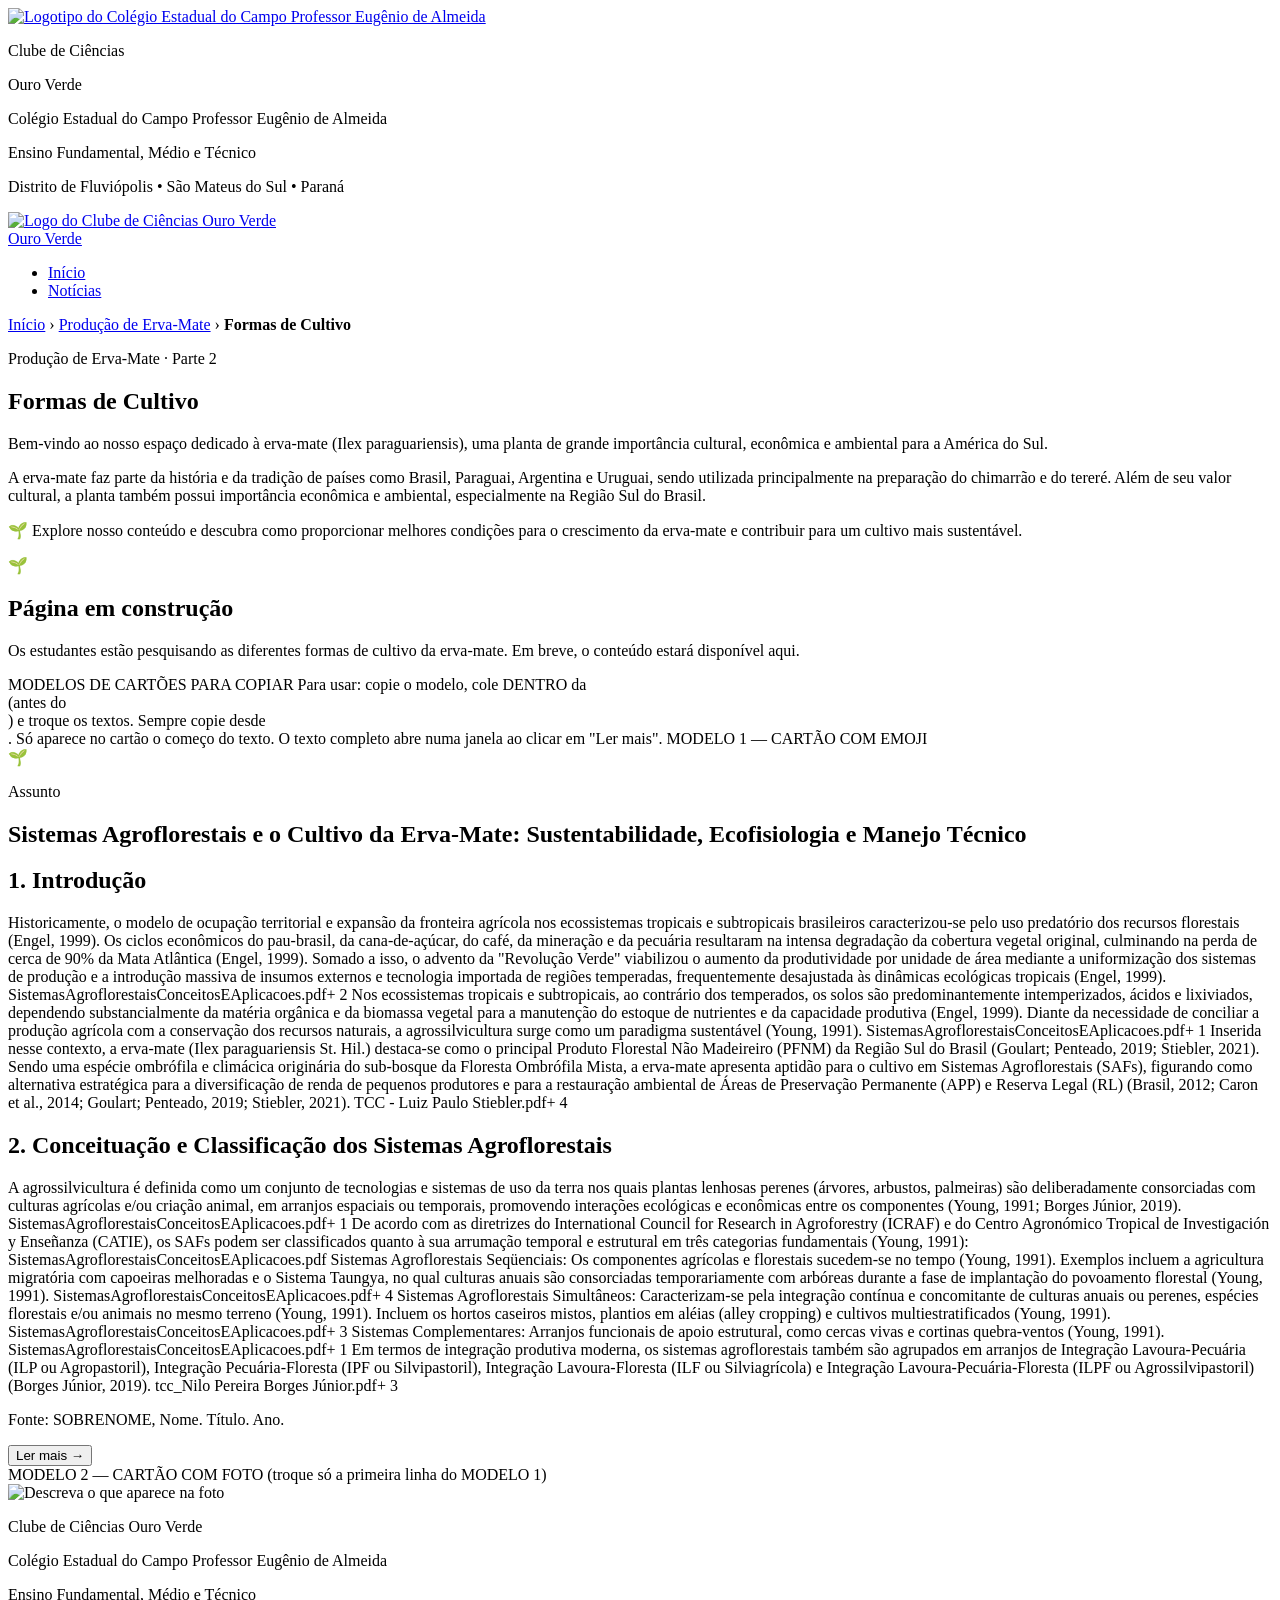
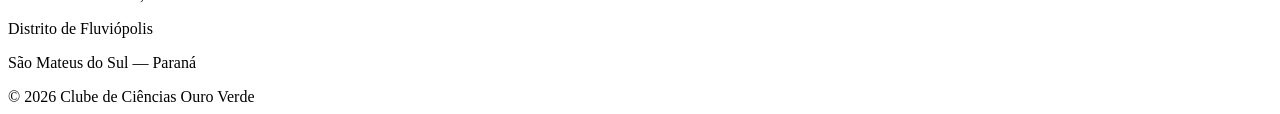
==== paginas/formas-cultivo.html @ 716aeee9 "Update formas-cultivo.html Inseri Textos" ====
<!DOCTYPE html>
<html lang="pt-BR">
<head>
    <!-- =====================================================
         CONFIGURAÇÕES DA PÁGINA
    ====================================================== -->
    <meta charset="UTF-8">
    <meta
        name="viewport"
        content="width=device-width, initial-scale=1.0"
    >
    <meta
        name="description"
        content="As diferentes formas de cultivo da erva-mate e os cuidados com a planta."
    >
    <meta
        name="author"
        content="Clube de Ciências Ouro Verde"
    >
    <meta
        name="theme-color"
        content="#123d24"
    >
    <title>Formas de Cultivo | Clube de Ciências Ouro Verde</title>

    <!-- FONTES (não alterar) -->
    <link rel="preconnect" href="https://fonts.googleapis.com">
    <link
        rel="preconnect"
        href="https://fonts.gstatic.com"
        crossorigin
    >
    <link
        href="https://fonts.googleapis.com/css2?family=Cinzel:wght@600;700&family=Montserrat:wght@400;500;600;700&display=swap"
        rel="stylesheet"
    >

    <!-- CSS (não alterar)
         Atenção: nas páginas da pasta "paginas" todos os
         caminhos começam com ../ (volta uma pasta). -->
    <link rel="stylesheet" href="../css/style.css?v=7">
    <link rel="stylesheet" href="../css/hero.css?v=7">
    <link rel="stylesheet" href="../css/paginas.css?v=7">
    <link rel="stylesheet" href="../css/responsivo.css?v=7">
</head>
<body>
    <!-- ======================================
         CABEÇALHO / BANNER
         (igual ao da página inicial — não alterar)
    ======================================= -->
    <header
        class="cabecalho-principal"
        id="inicio"
    >
        <div class="cabecalho-sobreposicao">
            <div class="cabecalho-conteudo">
                <!-- LOGO DO COLÉGIO -->
                <div class="area-logo area-logo-colegio">
                    <a
                        class="cabecalho-logo logo-colegio"
                        href="../index.html"
                        aria-label="Página inicial"
                    >
                        <img
                            src="../imagens/logos/logo-eugenio.png"
                            alt="Logotipo do Colégio Estadual do Campo Professor Eugênio de Almeida"
                        >
                    </a>
                </div>
                <!-- NOME DO SITE -->
                <div class="cabecalho-texto">
                    <p class="cabecalho-linha-menor">
                        Clube de Ciências
                    </p>
                    <p class="cabecalho-titulo">
                        Ouro Verde
                    </p>
                    <div class="linha-decorativa"></div>
                    <p class="cabecalho-escola">
                        Colégio Estadual do Campo Professor Eugênio de Almeida
                    </p>
                    <p class="cabecalho-niveis">
                        Ensino Fundamental, Médio e Técnico
                    </p>
                    <p class="cabecalho-local">
                        Distrito de Fluviópolis • São Mateus do Sul • Paraná
                    </p>
                </div>
                <!-- LOGO DO CLUBE -->
                <div class="area-logo">
                    <a
                        class="cabecalho-logo"
                        href="../index.html"
                        aria-label="Clube de Ciências Ouro Verde"
                    >
                        <img
                            src="../imagens/logos/logo-clube.png"
                            alt="Logo do Clube de Ciências Ouro Verde"
                        >
                    </a>
                </div>
            </div>
        </div>
    </header>

    <!-- ======================================
         MENU FIXO (não alterar)
         Só tem Início e Notícias. As outras páginas
         são abertas pelos cartões da página inicial.
    ======================================= -->
    <nav
        class="menu-principal"
        aria-label="Menu principal"
    >
        <div class="menu-container">
            <a
                class="menu-marca"
                href="../index.html"
            >
                Ouro Verde
            </a>
            <ul class="menu-lista">
                <li>
                    <a href="../index.html">
                        Início
                    </a>
                </li>
                <li>
                    <a href="noticias.html">
                        Notícias
                    </a>
                </li>
            </ul>
        </div>
    </nav>

    <!-- ======================================
         CONTEÚDO PRINCIPAL
         A PARTIR DAQUI CADA PÁGINA É DIFERENTE.
    ======================================= -->
    <main class="pagina-interna">

        <!-- ABERTURA DA PÁGINA: trilha, rótulo, título e introdução -->
        <section class="abertura-pagina">
            <div class="container">
                <!-- Trilha: mostra onde o visitante está -->
                <nav class="trilha" aria-label="Você está em">
                    <a href="../index.html">Início</a>
                    <span>›</span>
                    <a href="producao-erva-mate.html">Produção de Erva-Mate</a>
                    <span>›</span>
                    <strong>Formas de Cultivo</strong>
                </nav>
                <p class="rotulo-secao">
                    Produção de Erva-Mate · Parte 2
                </p>
                <h1>
                    Formas de Cultivo
                </h1>
                <div class="linha-titulo"></div>
                <div class="introducao-pagina">
                    <p>
                        Bem-vindo ao nosso espaço dedicado à erva-mate (Ilex
                        paraguariensis), uma planta de grande importância cultural,
                        econômica e ambiental para a América do Sul.
                    </p>
                    <p>
                        A erva-mate faz parte da história e da tradição de países como
                        Brasil, Paraguai, Argentina e Uruguai, sendo utilizada
                        principalmente na preparação do chimarrão e do tereré. Além de seu
                        valor cultural, a planta também possui importância econômica e
                        ambiental, especialmente na Região Sul do Brasil.
                    </p>
                    <p>
                        🌱 Explore nosso conteúdo e descubra como proporcionar melhores
                        condições para o crescimento da erva-mate e contribuir para um
                        cultivo mais sustentável.
                    </p>
                </div>
            </div>
        </section>

        <!-- CONTEÚDO DA PÁGINA -->
        <section class="conteudo-pagina">
            <div class="container">

                <!-- ===== COMEÇAR O CONTEÚDO AQUI ===== -->

                <!-- Aviso temporário: apague este bloco quando
                     o primeiro cartão da página for incluído. -->
                <div class="aviso-construcao">
                    <span>🌱</span>
                    <h2>
                        Página em construção
                    </h2>
                    <p>
                        Os estudantes estão pesquisando as diferentes formas de cultivo da erva-mate. Em breve, o conteúdo estará disponível aqui.
                    </p>
                </div>

                <!-- Os cartões desta página entram aqui dentro -->
                <div class="grade-topicos">

                </div>

                     MODELOS DE CARTÕES PARA COPIAR
                     Para usar: copie o modelo, cole DENTRO da
                     <div class="grade-topicos"> (antes do </div>)
                     e troque os textos. Sempre copie desde
                     <article até </article>.

                     Só aparece no cartão o começo do texto.
                     O texto completo abre numa janela ao
                     clicar em "Ler mais".

                     MODELO 1 — CARTÃO COM EMOJI
                    <article class="card-topico">
                        <div class="card-topico-imagem">🌱</div>
                        <div class="card-topico-conteudo">
                            <p class="card-topico-etapa">Assunto</p>
                            <h2>
Sistemas Agroflorestais e o Cultivo da Erva-Mate: Sustentabilidade, Ecofisiologia e Manejo Técnico
                            </h2>
                
                            <div class="card-topico-texto">
                <h2>1. Introdução</h2>
                                <p>
Historicamente, o modelo de ocupação territorial e expansão da fronteira agrícola nos ecossistemas tropicais e subtropicais brasileiros caracterizou-se pelo uso predatório dos recursos florestais (Engel, 1999). Os ciclos econômicos do pau-brasil, da cana-de-açúcar, do café, da mineração e da pecuária resultaram na intensa degradação da cobertura vegetal original, culminando na perda de cerca de 90% da Mata Atlântica (Engel, 1999). Somado a isso, o advento da "Revolução Verde" viabilizou o aumento da produtividade por unidade de área mediante a uniformização dos sistemas de produção e a introdução massiva de insumos externos e tecnologia importada de regiões temperadas, frequentemente desajustada às dinâmicas ecológicas tropicais (Engel, 1999).
SistemasAgroflorestaisConceitosEAplicacoes.pdf+ 2
Nos ecossistemas tropicais e subtropicais, ao contrário dos temperados, os solos são predominantemente intemperizados, ácidos e lixiviados, dependendo substancialmente da matéria orgânica e da biomassa vegetal para a manutenção do estoque de nutrientes e da capacidade produtiva (Engel, 1999). Diante da necessidade de conciliar a produção agrícola com a conservação dos recursos naturais, a agrossilvicultura surge como um paradigma sustentável (Young, 1991).
SistemasAgroflorestaisConceitosEAplicacoes.pdf+ 1
Inserida nesse contexto, a erva-mate (Ilex paraguariensis St. Hil.) destaca-se como o principal Produto Florestal Não Madeireiro (PFNM) da Região Sul do Brasil (Goulart; Penteado, 2019; Stiebler, 2021). Sendo uma espécie ombrófila e climácica originária do sub-bosque da Floresta Ombrófila Mista, a erva-mate apresenta aptidão para o cultivo em Sistemas Agroflorestais (SAFs), figurando como alternativa estratégica para a diversificação de renda de pequenos produtores e para a restauração ambiental de Áreas de Preservação Permanente (APP) e Reserva Legal (RL) (Brasil, 2012; Caron et al., 2014; Goulart; Penteado, 2019; Stiebler, 2021).
TCC - Luiz Paulo Stiebler.pdf+ 4

                                </p>
                                <h2>2. Conceituação e Classificação dos Sistemas Agroflorestais</h2>
                                <p>
A agrossilvicultura é definida como um conjunto de tecnologias e sistemas de uso da terra nos quais plantas lenhosas perenes (árvores, arbustos, palmeiras) são deliberadamente consorciadas com culturas agrícolas e/ou criação animal, em arranjos espaciais ou temporais, promovendo interações ecológicas e econômicas entre os componentes (Young, 1991; Borges Júnior, 2019).
SistemasAgroflorestaisConceitosEAplicacoes.pdf+ 1
De acordo com as diretrizes do International Council for Research in Agroforestry (ICRAF) e do Centro Agronómico Tropical de Investigación y Enseñanza (CATIE), os SAFs podem ser classificados quanto à sua arrumação temporal e estrutural em três categorias fundamentais (Young, 1991):
SistemasAgroflorestaisConceitosEAplicacoes.pdf
Sistemas Agroflorestais Seqüenciais: Os componentes agrícolas e florestais sucedem-se no tempo (Young, 1991). Exemplos incluem a agricultura migratória com capoeiras melhoradas e o Sistema Taungya, no qual culturas anuais são consorciadas temporariamente com arbóreas durante a fase de implantação do povoamento florestal (Young, 1991).
 SistemasAgroflorestaisConceitosEAplicacoes.pdf+ 4
Sistemas Agroflorestais Simultâneos: Caracterizam-se pela integração contínua e concomitante de culturas anuais ou perenes, espécies florestais e/ou animais no mesmo terreno (Young, 1991). Incluem os hortos caseiros mistos, plantios em aléias (alley cropping) e cultivos multiestratificados (Young, 1991).
 SistemasAgroflorestaisConceitosEAplicacoes.pdf+ 3
Sistemas Complementares: Arranjos funcionais de apoio estrutural, como cercas vivas e cortinas quebra-ventos (Young, 1991).
 SistemasAgroflorestaisConceitosEAplicacoes.pdf+ 1
Em termos de integração produtiva moderna, os sistemas agroflorestais também são agrupados em arranjos de Integração Lavoura-Pecuária (ILP ou Agropastoril), Integração Pecuária-Floresta (IPF ou Silvipastoril), Integração Lavoura-Floresta (ILF ou Silviagrícola) e Integração Lavoura-Pecuária-Floresta (ILPF ou Agrossilvipastoril) (Borges Júnior, 2019).
tcc_Nilo Pereira Borges Júnior.pdf+ 3

                                </p>
                                <p class="fonte-texto">
                                    Fonte: SOBRENOME, Nome. Título. Ano.
                                </p>
                            </div>
                            <button class="card-topico-botao" type="button">
                                Ler mais →
                            </button>
                        </div>
                    </article>

                     MODELO 2 — CARTÃO COM FOTO
                     (troque só a primeira linha do MODELO 1)
                        <div class="card-topico-imagem">
                            <img
                                src="../imagens/NOME-DA-PASTA/nome-da-foto.jpg"
                                alt="Descreva o que aparece na foto"
                                data-legenda="Foto: nome de quem fotografou."
                            >
                        </div>

                <!-- ===== TERMINAR O CONTEÚDO AQUI ===== -->

            </div>
        </section>

    </main>

    <!-- ======================================
         RODAPÉ (não alterar)
    ======================================= -->
    <footer class="rodape-principal">
        <div class="container rodape-conteudo">
            <div>
                <p class="rodape-titulo">
                    Clube de Ciências Ouro Verde
                </p>
                <p>
                    Colégio Estadual do Campo Professor Eugênio de Almeida
                </p>
            </div>
            <div class="rodape-localizacao">
                <p>
                    Ensino Fundamental, Médio e Técnico
                </p>
                <p>
                    Distrito de Fluviópolis
                </p>
                <p>
                    São Mateus do Sul — Paraná
                </p>
            </div>
        </div>
        <div class="rodape-final">
            © 2026 Clube de Ciências Ouro Verde
        </div>
    </footer>

    <!-- Faz os cartões abrirem numa janela (não alterar) -->
    <script src="../js/cartoes.js?v=7"></script>
</body>
</html>
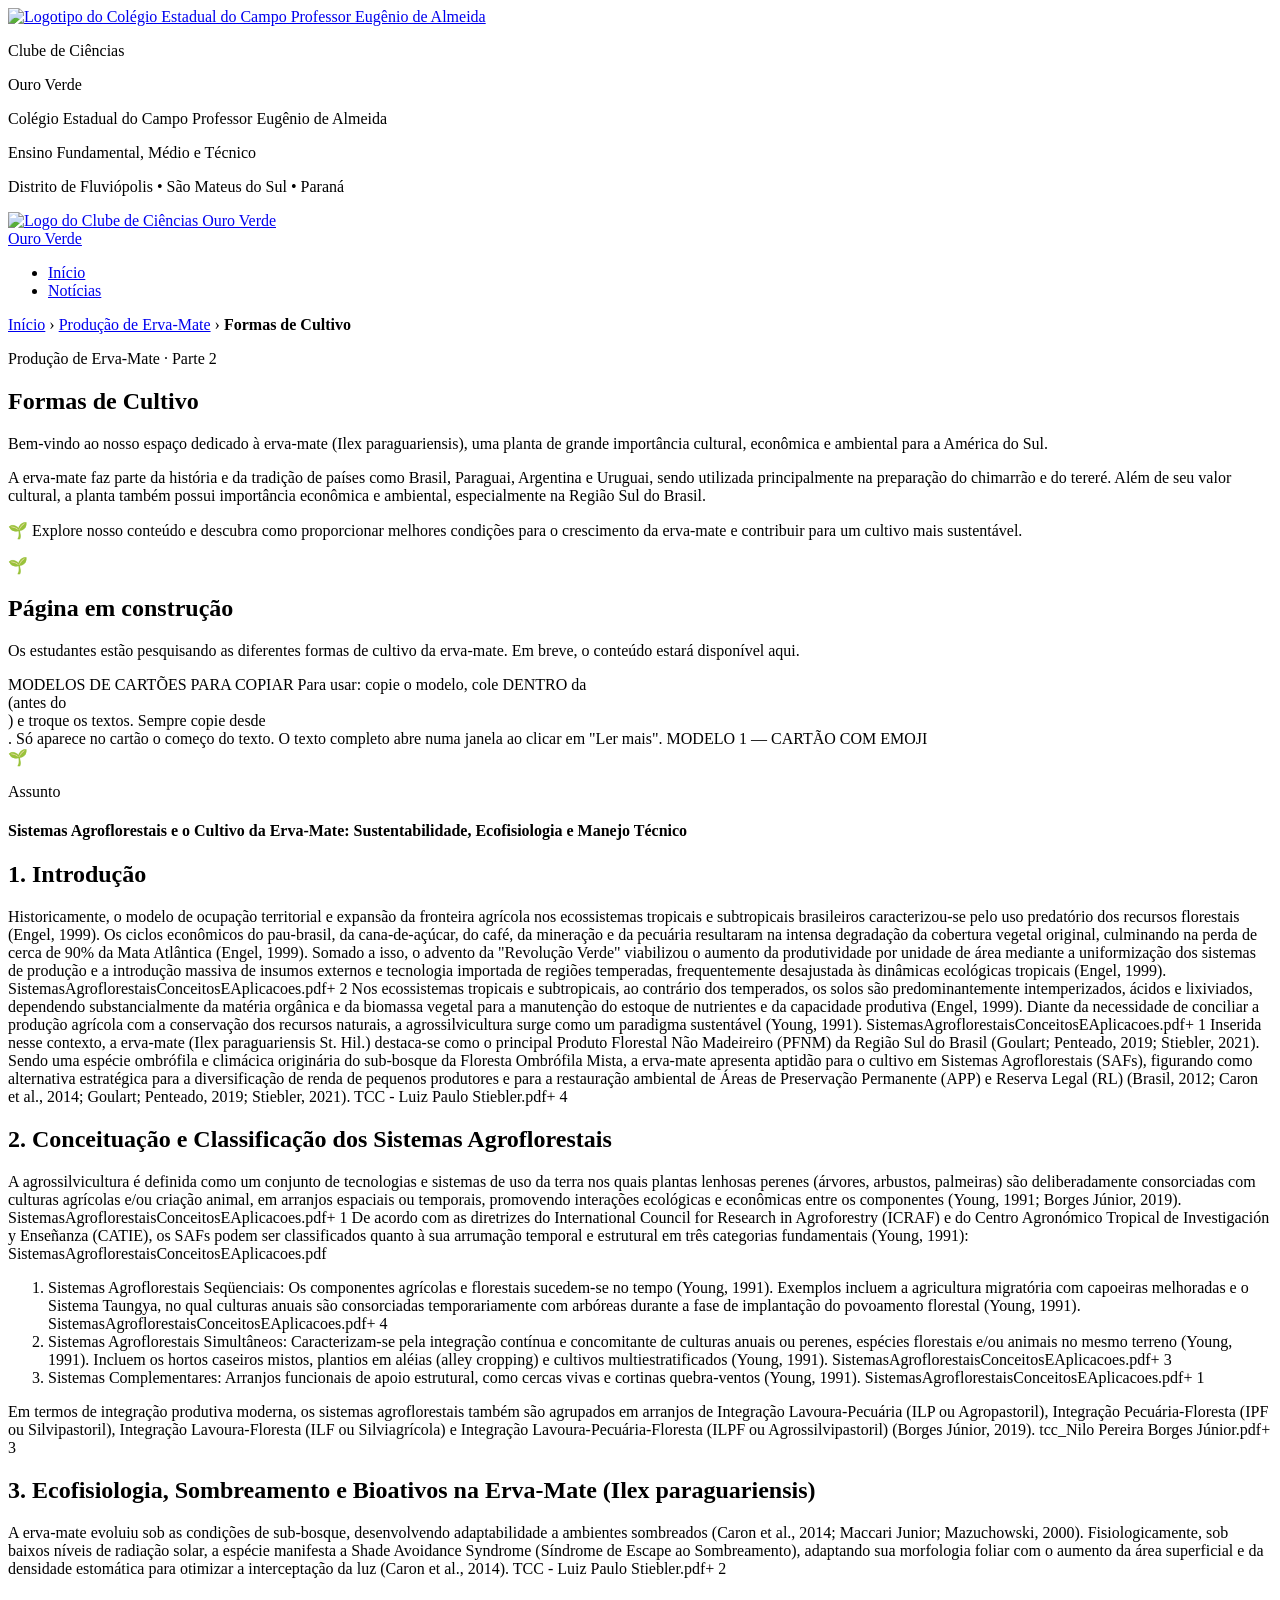
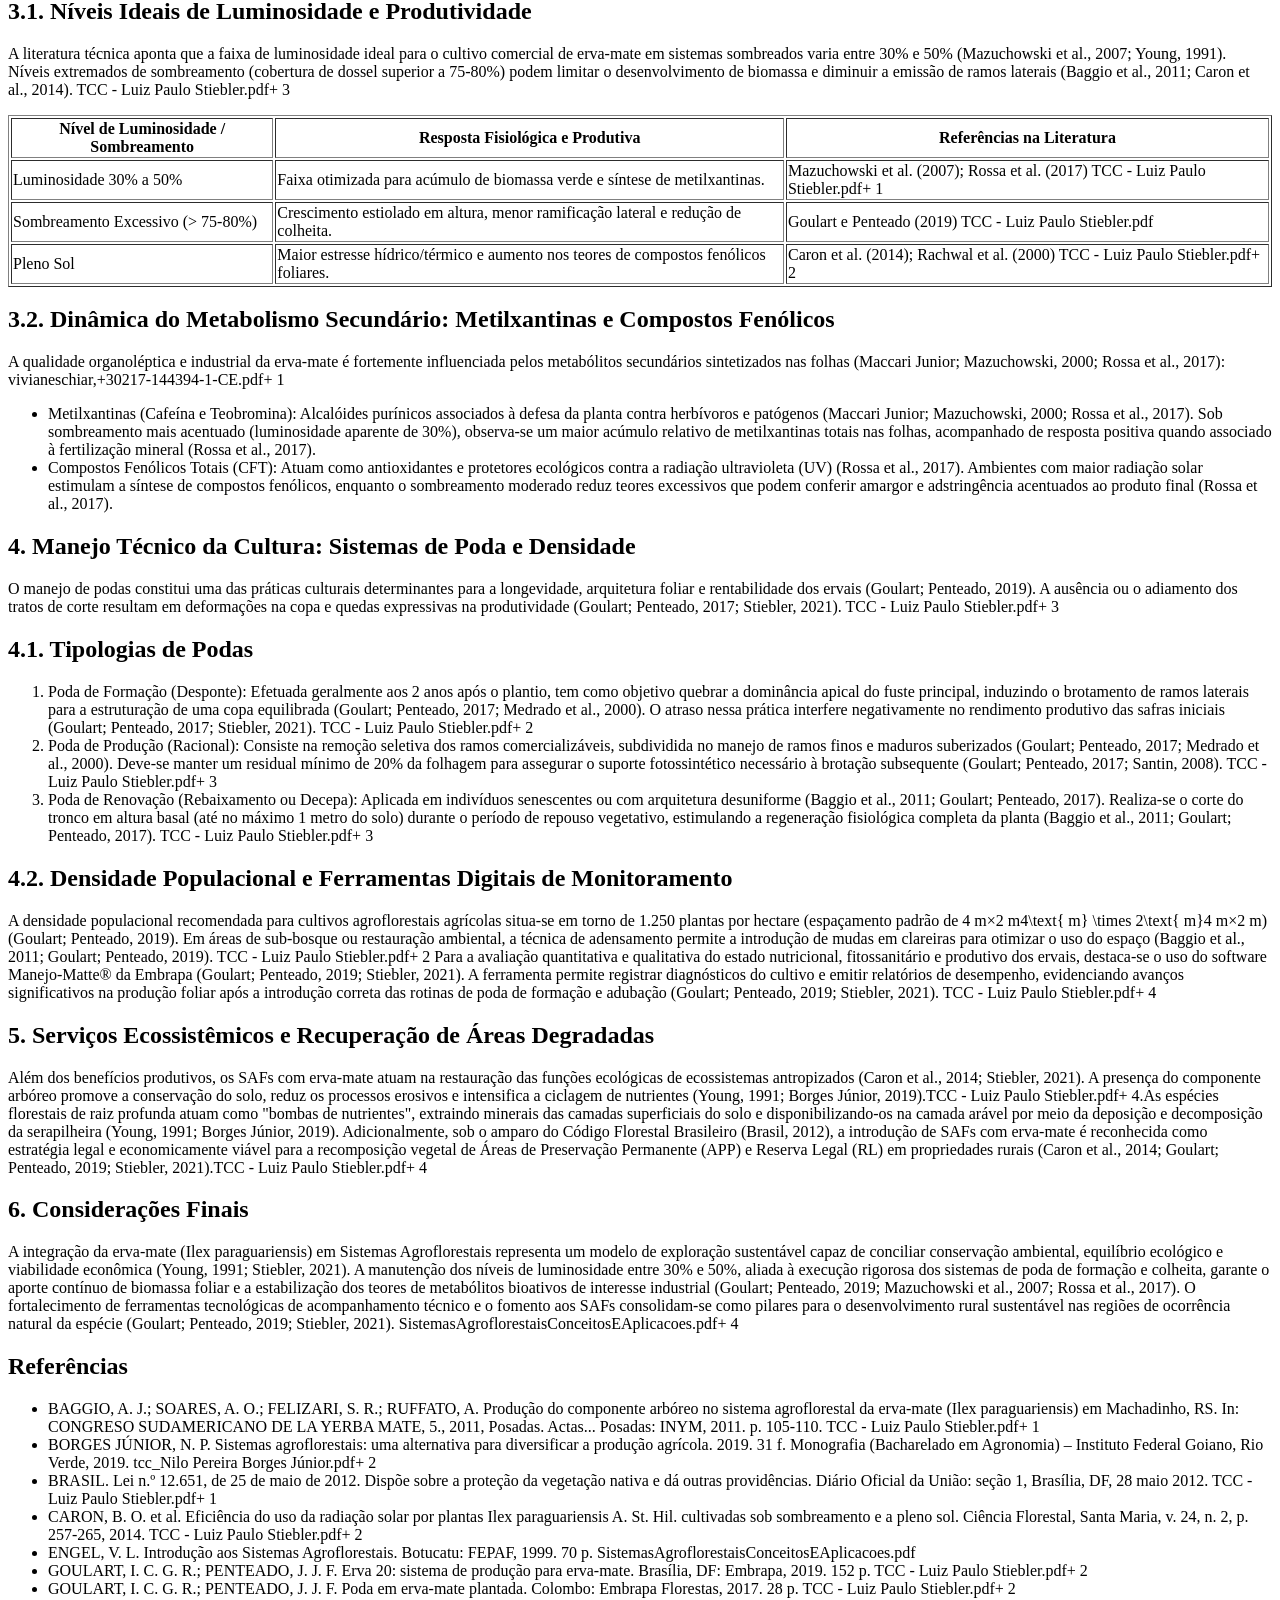
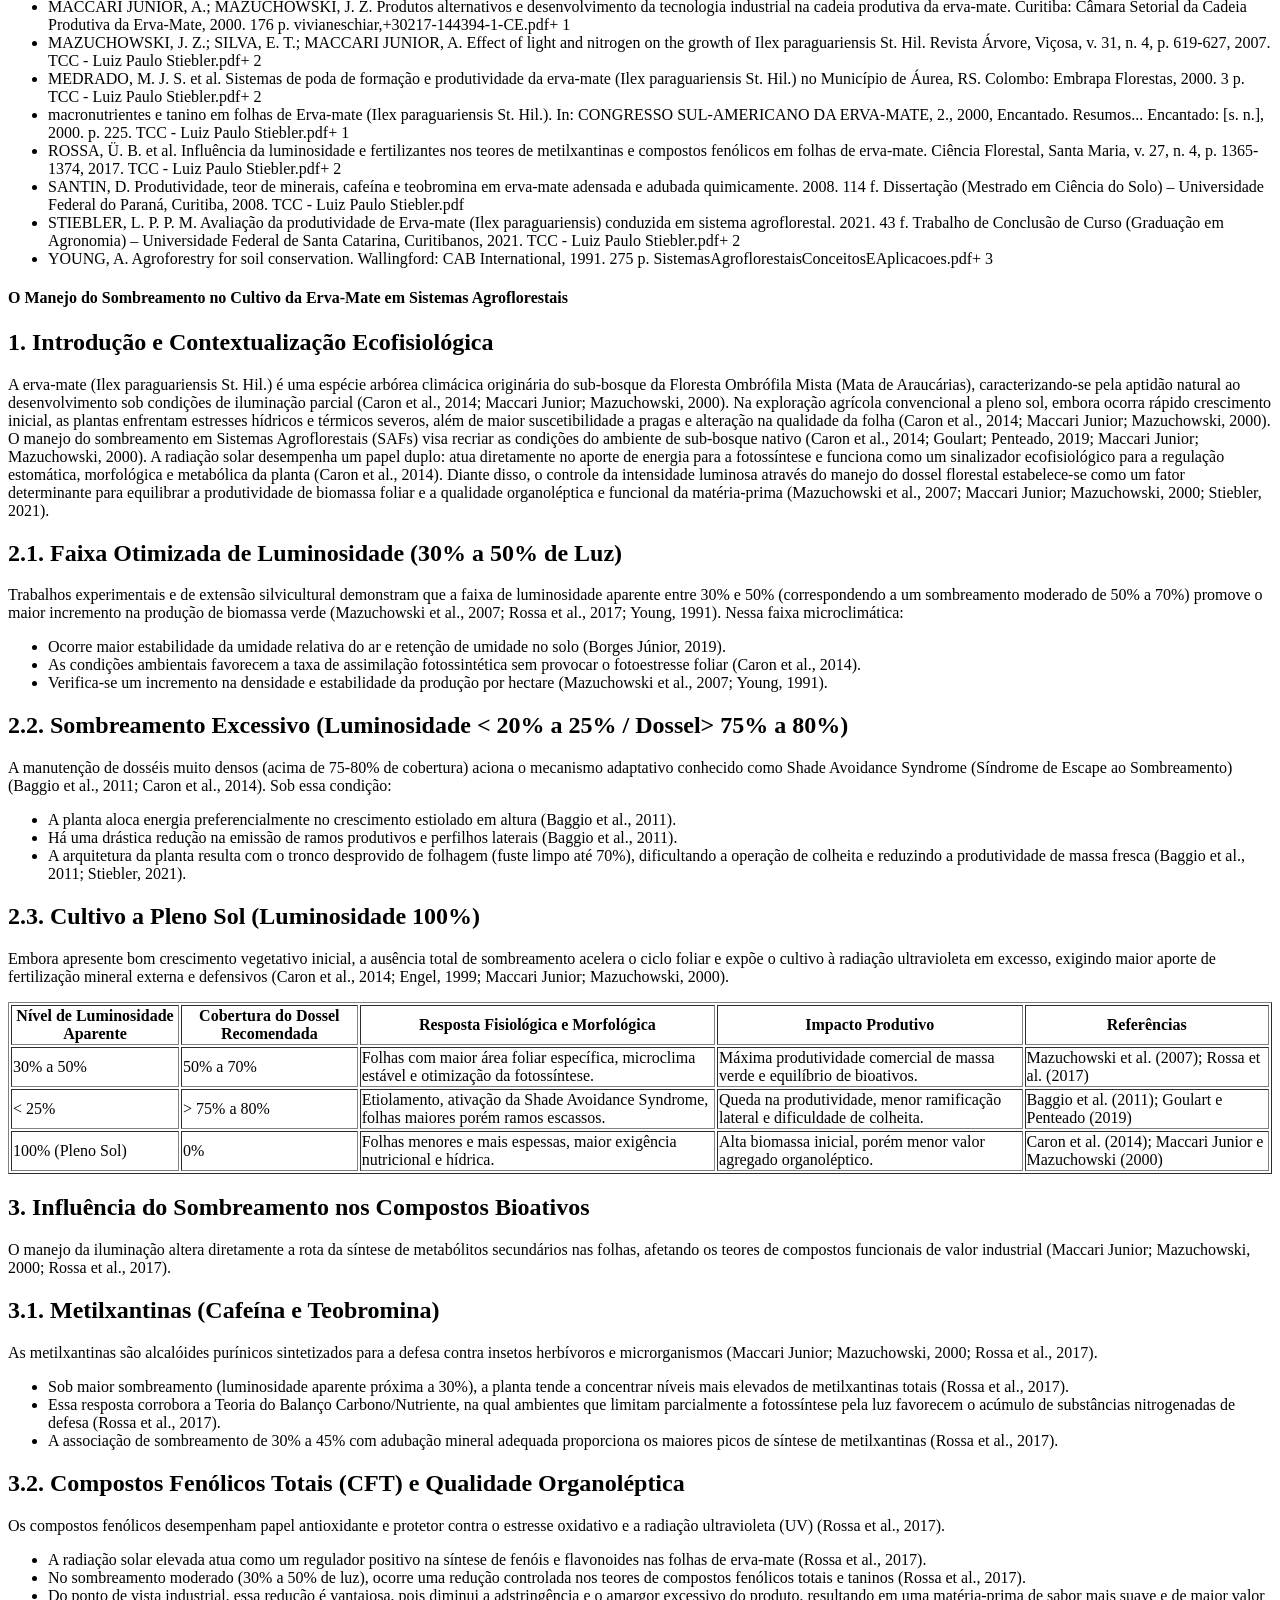
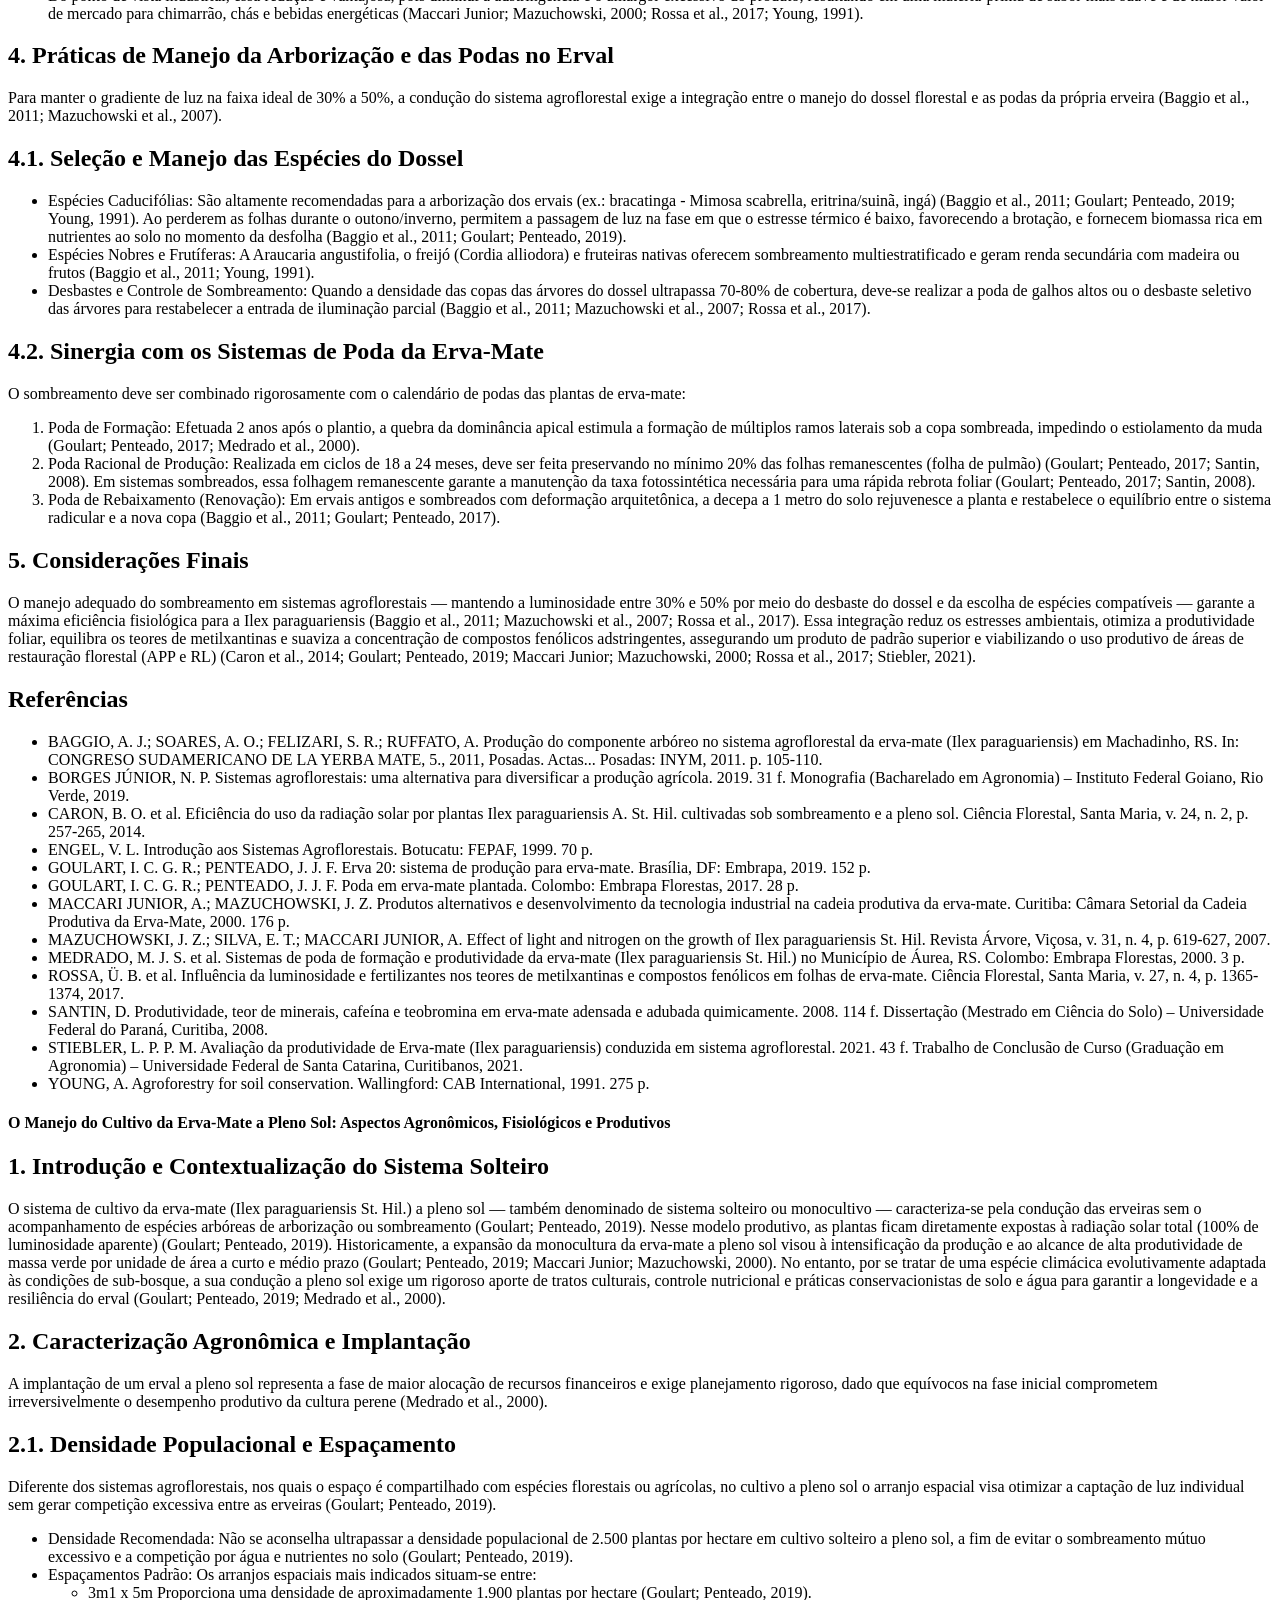
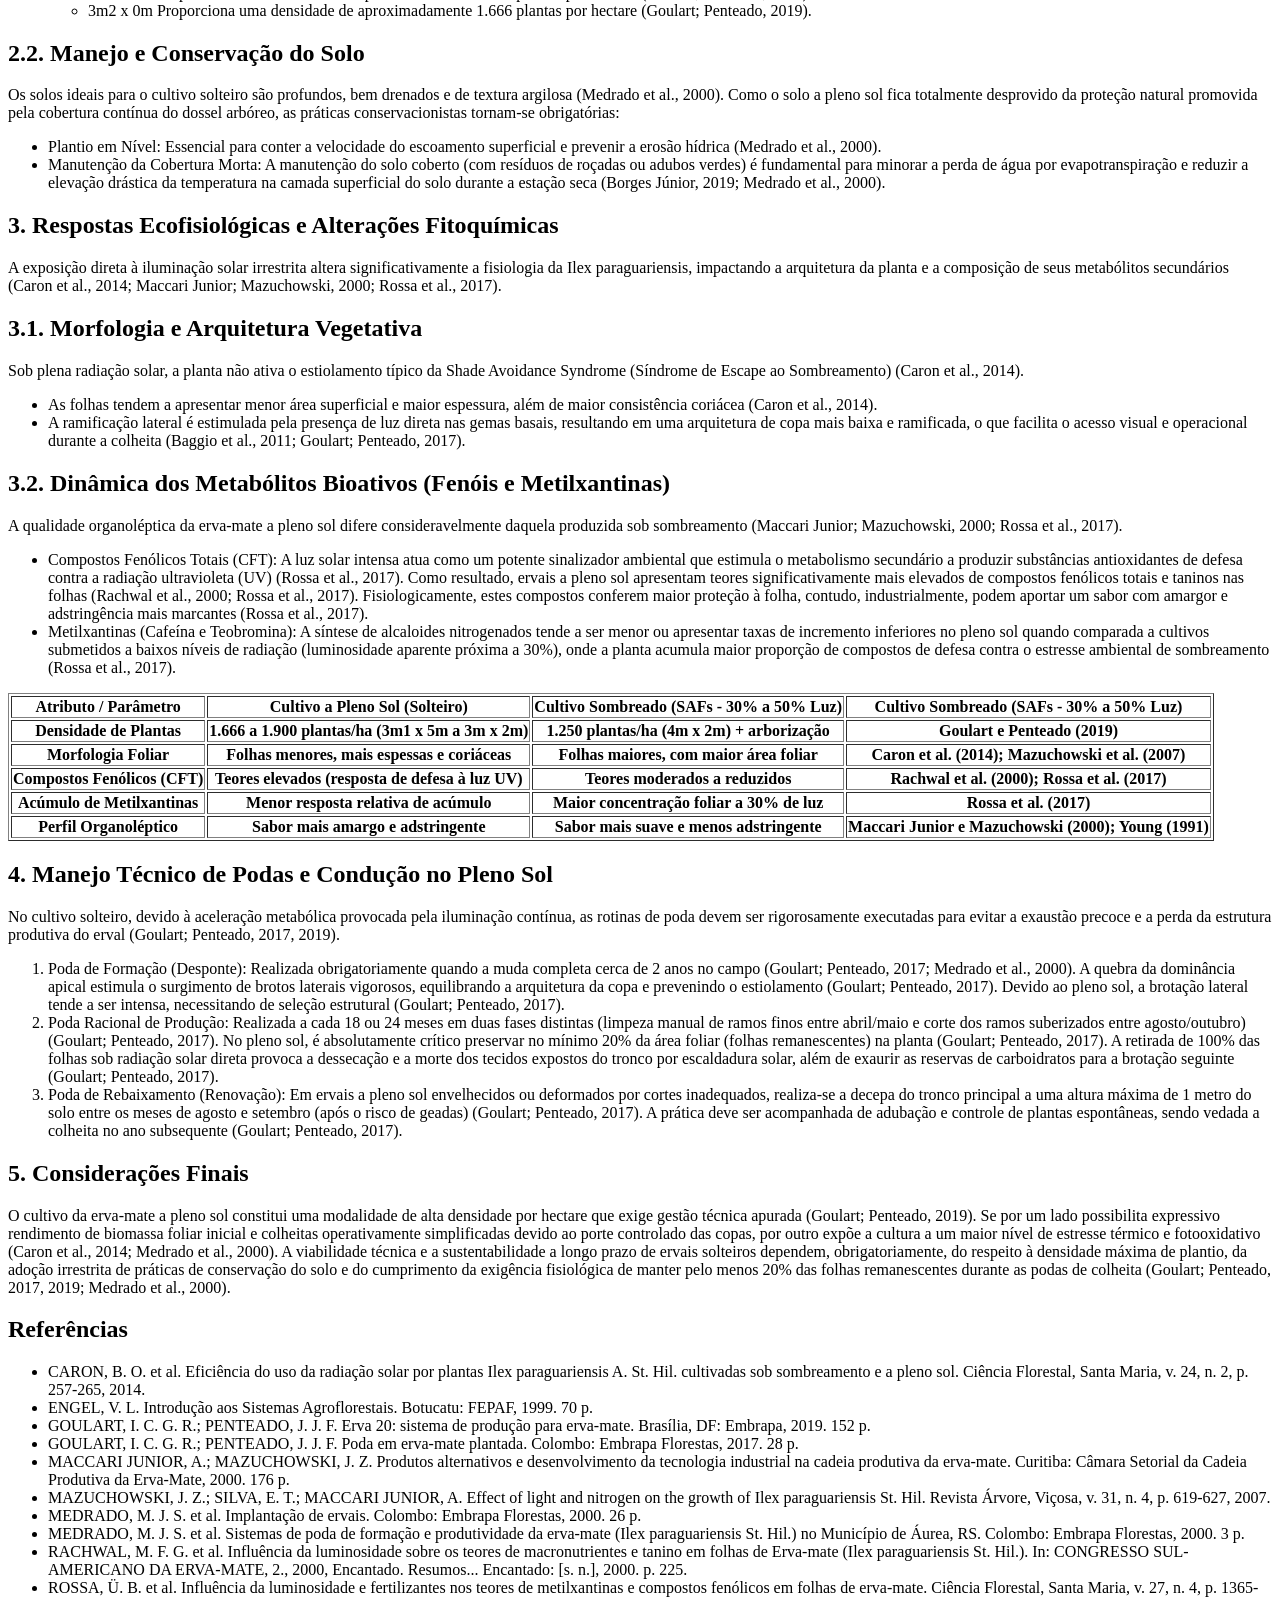
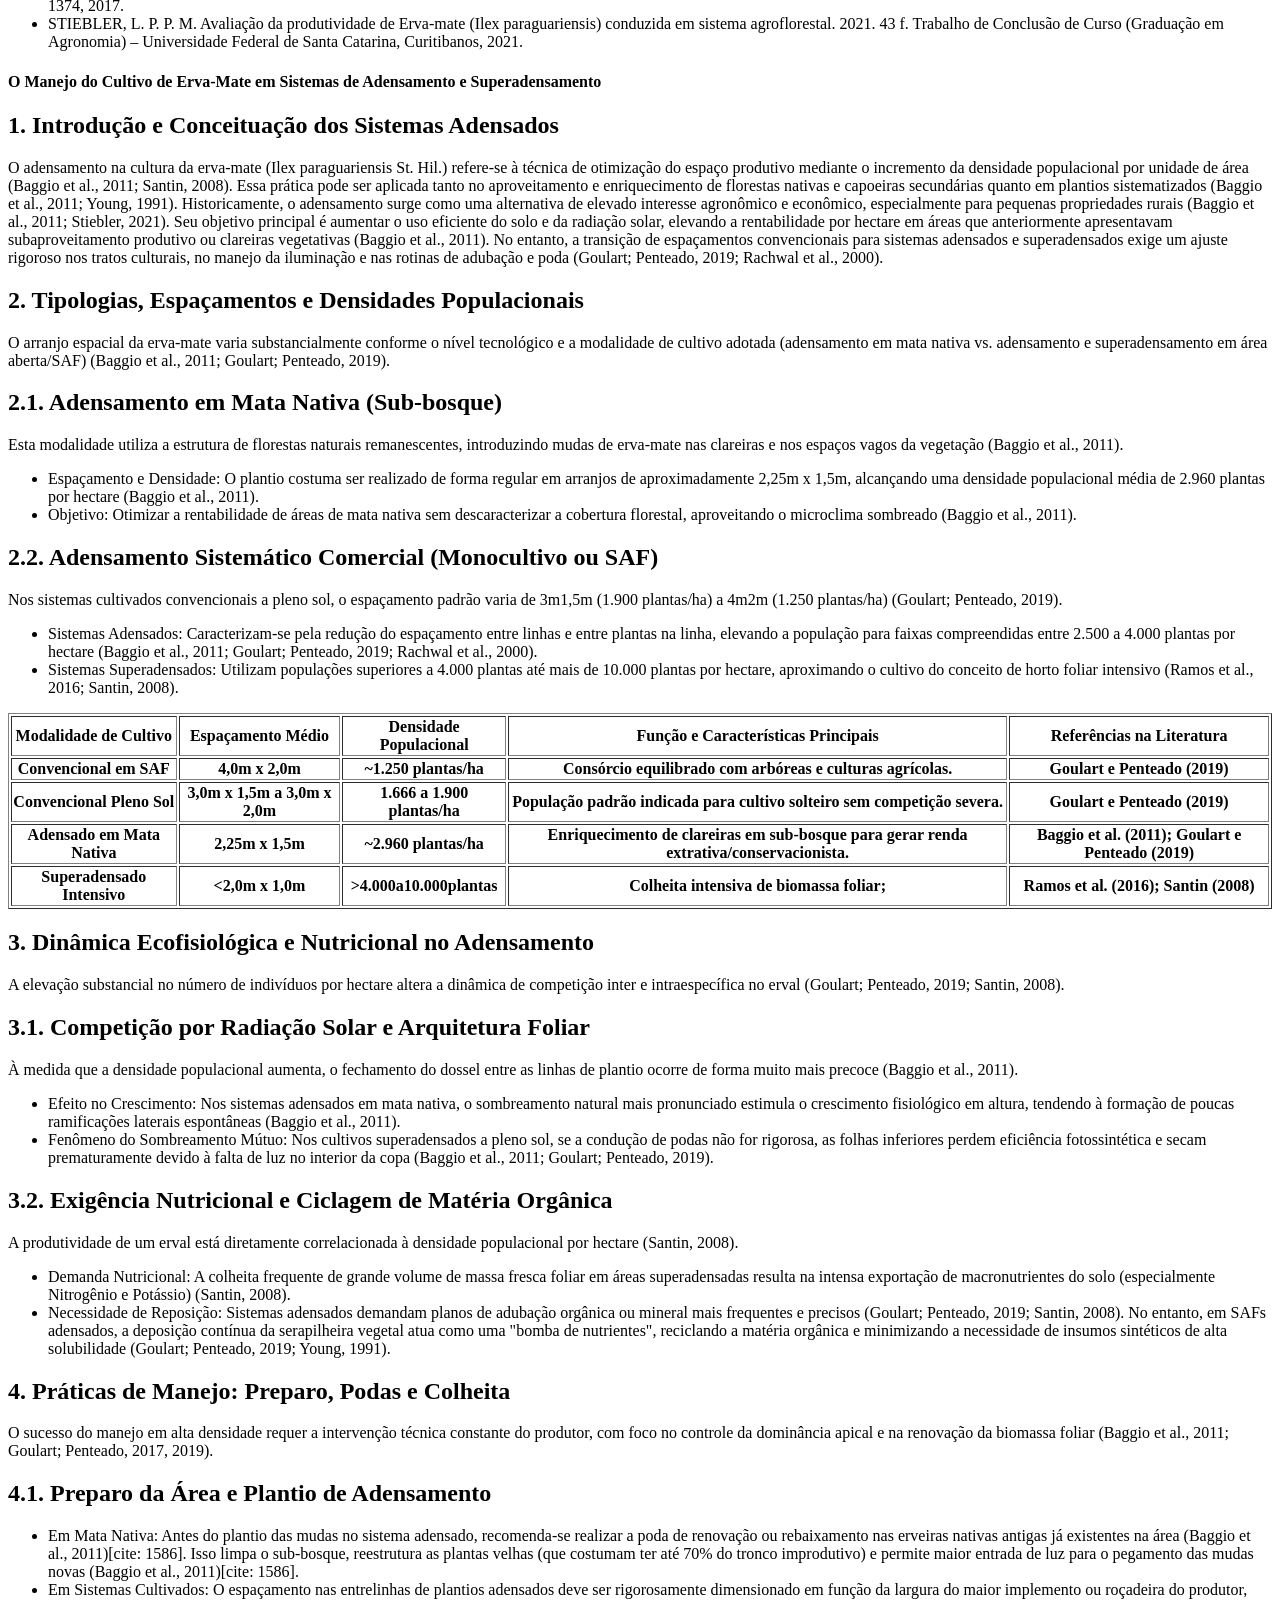
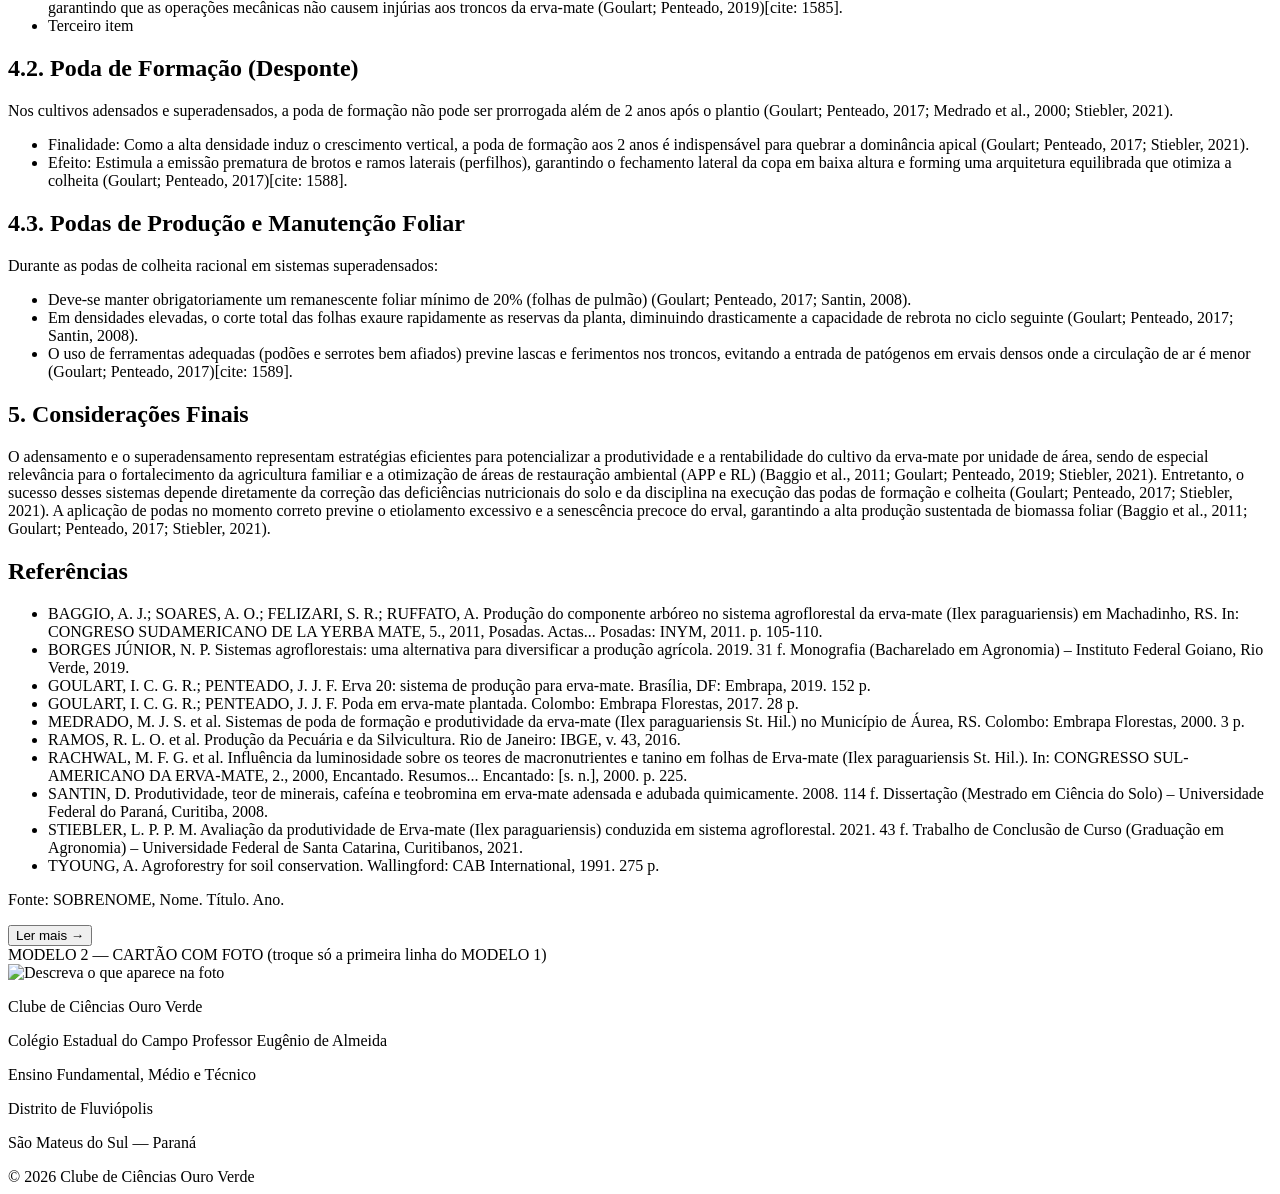
==== commit 1e0d4e92: "Update formas-cultivo.html Olá prof Rosana, aqui é o Gabriel Franco, eu dei uma ajudinha para o Muri" ====
--- a/paginas/formas-cultivo.html
+++ b/paginas/formas-cultivo.html
@@ -1,39 +1,23 @@
 <!DOCTYPE html>
 <html lang="pt-BR">
+
 <head>
     <!-- =====================================================
          CONFIGURAÇÕES DA PÁGINA
     ====================================================== -->
     <meta charset="UTF-8">
-    <meta
-        name="viewport"
-        content="width=device-width, initial-scale=1.0"
-    >
-    <meta
-        name="description"
-        content="As diferentes formas de cultivo da erva-mate e os cuidados com a planta."
-    >
-    <meta
-        name="author"
-        content="Clube de Ciências Ouro Verde"
-    >
-    <meta
-        name="theme-color"
-        content="#123d24"
-    >
+    <meta name="viewport" content="width=device-width, initial-scale=1.0">
+    <meta name="description" content="As diferentes formas de cultivo da erva-mate e os cuidados com a planta.">
+    <meta name="author" content="Clube de Ciências Ouro Verde">
+    <meta name="theme-color" content="#123d24">
     <title>Formas de Cultivo | Clube de Ciências Ouro Verde</title>
 
     <!-- FONTES (não alterar) -->
     <link rel="preconnect" href="https://fonts.googleapis.com">
-    <link
-        rel="preconnect"
-        href="https://fonts.gstatic.com"
-        crossorigin
-    >
+    <link rel="preconnect" href="https://fonts.gstatic.com" crossorigin>
     <link
         href="https://fonts.googleapis.com/css2?family=Cinzel:wght@600;700&family=Montserrat:wght@400;500;600;700&display=swap"
-        rel="stylesheet"
-    >
+        rel="stylesheet">
 
     <!-- CSS (não alterar)
          Atenção: nas páginas da pasta "paginas" todos os
@@ -43,28 +27,20 @@
     <link rel="stylesheet" href="../css/paginas.css?v=7">
     <link rel="stylesheet" href="../css/responsivo.css?v=7">
 </head>
+
 <body>
     <!-- ======================================
          CABEÇALHO / BANNER
          (igual ao da página inicial — não alterar)
     ======================================= -->
-    <header
-        class="cabecalho-principal"
-        id="inicio"
-    >
+    <header class="cabecalho-principal" id="inicio">
         <div class="cabecalho-sobreposicao">
             <div class="cabecalho-conteudo">
                 <!-- LOGO DO COLÉGIO -->
                 <div class="area-logo area-logo-colegio">
-                    <a
-                        class="cabecalho-logo logo-colegio"
-                        href="../index.html"
-                        aria-label="Página inicial"
-                    >
-                        <img
-                            src="../imagens/logos/logo-eugenio.png"
-                            alt="Logotipo do Colégio Estadual do Campo Professor Eugênio de Almeida"
-                        >
+                    <a class="cabecalho-logo logo-colegio" href="../index.html" aria-label="Página inicial">
+                        <img src="../imagens/logos/logo-eugenio.png"
+                            alt="Logotipo do Colégio Estadual do Campo Professor Eugênio de Almeida">
                     </a>
                 </div>
                 <!-- NOME DO SITE -->
@@ -88,15 +64,8 @@
                 </div>
                 <!-- LOGO DO CLUBE -->
                 <div class="area-logo">
-                    <a
-                        class="cabecalho-logo"
-                        href="../index.html"
-                        aria-label="Clube de Ciências Ouro Verde"
-                    >
-                        <img
-                            src="../imagens/logos/logo-clube.png"
-                            alt="Logo do Clube de Ciências Ouro Verde"
-                        >
+                    <a class="cabecalho-logo" href="../index.html" aria-label="Clube de Ciências Ouro Verde">
+                        <img src="../imagens/logos/logo-clube.png" alt="Logo do Clube de Ciências Ouro Verde">
                     </a>
                 </div>
             </div>
@@ -108,15 +77,9 @@
          Só tem Início e Notícias. As outras páginas
          são abertas pelos cartões da página inicial.
     ======================================= -->
-    <nav
-        class="menu-principal"
-        aria-label="Menu principal"
-    >
+    <nav class="menu-principal" aria-label="Menu principal">
         <div class="menu-container">
-            <a
-                class="menu-marca"
-                href="../index.html"
-            >
+            <a class="menu-marca" href="../index.html">
                 Ouro Verde
             </a>
             <ul class="menu-lista">
@@ -194,7 +157,8 @@
                         Página em construção
                     </h2>
                     <p>
-                        Os estudantes estão pesquisando as diferentes formas de cultivo da erva-mate. Em breve, o conteúdo estará disponível aqui.
+                        Os estudantes estão pesquisando as diferentes formas de cultivo da erva-mate. Em breve, o
+                        conteúdo estará disponível aqui.
                     </p>
                 </div>
 
@@ -203,73 +167,1137 @@
 
                 </div>
 
-                     MODELOS DE CARTÕES PARA COPIAR
-                     Para usar: copie o modelo, cole DENTRO da
-                     <div class="grade-topicos"> (antes do </div>)
-                     e troque os textos. Sempre copie desde
-                     <article até </article>.
-
-                     Só aparece no cartão o começo do texto.
-                     O texto completo abre numa janela ao
-                     clicar em "Ler mais".
-
-                     MODELO 1 — CARTÃO COM EMOJI
+                MODELOS DE CARTÕES PARA COPIAR
+                Para usar: copie o modelo, cole DENTRO da
+                <div class="grade-topicos"> (antes do </div>)
+                e troque os textos. Sempre copie desde
+                <article até </article>.
+
+                    Só aparece no cartão o começo do texto.
+                    O texto completo abre numa janela ao
+                    clicar em "Ler mais".
+
+                    MODELO 1 — CARTÃO COM EMOJI
                     <article class="card-topico">
                         <div class="card-topico-imagem">🌱</div>
                         <div class="card-topico-conteudo">
                             <p class="card-topico-etapa">Assunto</p>
-                            <h2>
-Sistemas Agroflorestais e o Cultivo da Erva-Mate: Sustentabilidade, Ecofisiologia e Manejo Técnico
-                            </h2>
-                
+                            <h1>
+                                Sistemas Agroflorestais e o Cultivo da Erva-Mate: Sustentabilidade, Ecofisiologia e
+                                Manejo Técnico
+                            </h1>
+
                             <div class="card-topico-texto">
-                <h2>1. Introdução</h2>
+                                <h2>1. Introdução</h2>
                                 <p>
-Historicamente, o modelo de ocupação territorial e expansão da fronteira agrícola nos ecossistemas tropicais e subtropicais brasileiros caracterizou-se pelo uso predatório dos recursos florestais (Engel, 1999). Os ciclos econômicos do pau-brasil, da cana-de-açúcar, do café, da mineração e da pecuária resultaram na intensa degradação da cobertura vegetal original, culminando na perda de cerca de 90% da Mata Atlântica (Engel, 1999). Somado a isso, o advento da "Revolução Verde" viabilizou o aumento da produtividade por unidade de área mediante a uniformização dos sistemas de produção e a introdução massiva de insumos externos e tecnologia importada de regiões temperadas, frequentemente desajustada às dinâmicas ecológicas tropicais (Engel, 1999).
-SistemasAgroflorestaisConceitosEAplicacoes.pdf+ 2
-Nos ecossistemas tropicais e subtropicais, ao contrário dos temperados, os solos são predominantemente intemperizados, ácidos e lixiviados, dependendo substancialmente da matéria orgânica e da biomassa vegetal para a manutenção do estoque de nutrientes e da capacidade produtiva (Engel, 1999). Diante da necessidade de conciliar a produção agrícola com a conservação dos recursos naturais, a agrossilvicultura surge como um paradigma sustentável (Young, 1991).
-SistemasAgroflorestaisConceitosEAplicacoes.pdf+ 1
-Inserida nesse contexto, a erva-mate (Ilex paraguariensis St. Hil.) destaca-se como o principal Produto Florestal Não Madeireiro (PFNM) da Região Sul do Brasil (Goulart; Penteado, 2019; Stiebler, 2021). Sendo uma espécie ombrófila e climácica originária do sub-bosque da Floresta Ombrófila Mista, a erva-mate apresenta aptidão para o cultivo em Sistemas Agroflorestais (SAFs), figurando como alternativa estratégica para a diversificação de renda de pequenos produtores e para a restauração ambiental de Áreas de Preservação Permanente (APP) e Reserva Legal (RL) (Brasil, 2012; Caron et al., 2014; Goulart; Penteado, 2019; Stiebler, 2021).
-TCC - Luiz Paulo Stiebler.pdf+ 4
+                                    Historicamente, o modelo de ocupação territorial e expansão da fronteira agrícola
+                                    nos ecossistemas tropicais e subtropicais brasileiros caracterizou-se pelo uso
+                                    predatório dos recursos florestais (Engel, 1999). Os ciclos econômicos do
+                                    pau-brasil, da cana-de-açúcar, do café, da mineração e da pecuária resultaram na
+                                    intensa degradação da cobertura vegetal original, culminando na perda de cerca de
+                                    90% da Mata Atlântica (Engel, 1999). Somado a isso, o advento da "Revolução Verde"
+                                    viabilizou o aumento da produtividade por unidade de área mediante a uniformização
+                                    dos sistemas de produção e a introdução massiva de insumos externos e tecnologia
+                                    importada de regiões temperadas, frequentemente desajustada às dinâmicas ecológicas
+                                    tropicais (Engel, 1999).
+                                    SistemasAgroflorestaisConceitosEAplicacoes.pdf+ 2
+                                    Nos ecossistemas tropicais e subtropicais, ao contrário dos temperados, os solos são
+                                    predominantemente intemperizados, ácidos e lixiviados, dependendo substancialmente
+                                    da matéria orgânica e da biomassa vegetal para a manutenção do estoque de nutrientes
+                                    e da capacidade produtiva (Engel, 1999). Diante da necessidade de conciliar a
+                                    produção agrícola com a conservação dos recursos naturais, a agrossilvicultura surge
+                                    como um paradigma sustentável (Young, 1991).
+                                    SistemasAgroflorestaisConceitosEAplicacoes.pdf+ 1
+                                    Inserida nesse contexto, a erva-mate (Ilex paraguariensis St. Hil.) destaca-se como
+                                    o principal Produto Florestal Não Madeireiro (PFNM) da Região Sul do Brasil
+                                    (Goulart; Penteado, 2019; Stiebler, 2021). Sendo uma espécie ombrófila e climácica
+                                    originária do sub-bosque da Floresta Ombrófila Mista, a erva-mate apresenta aptidão
+                                    para o cultivo em Sistemas Agroflorestais (SAFs), figurando como alternativa
+                                    estratégica para a diversificação de renda de pequenos produtores e para a
+                                    restauração ambiental de Áreas de Preservação Permanente (APP) e Reserva Legal (RL)
+                                    (Brasil, 2012; Caron et al., 2014; Goulart; Penteado, 2019; Stiebler, 2021).
+                                    TCC - Luiz Paulo Stiebler.pdf+ 4
 
                                 </p>
                                 <h2>2. Conceituação e Classificação dos Sistemas Agroflorestais</h2>
                                 <p>
-A agrossilvicultura é definida como um conjunto de tecnologias e sistemas de uso da terra nos quais plantas lenhosas perenes (árvores, arbustos, palmeiras) são deliberadamente consorciadas com culturas agrícolas e/ou criação animal, em arranjos espaciais ou temporais, promovendo interações ecológicas e econômicas entre os componentes (Young, 1991; Borges Júnior, 2019).
-SistemasAgroflorestaisConceitosEAplicacoes.pdf+ 1
-De acordo com as diretrizes do International Council for Research in Agroforestry (ICRAF) e do Centro Agronómico Tropical de Investigación y Enseñanza (CATIE), os SAFs podem ser classificados quanto à sua arrumação temporal e estrutural em três categorias fundamentais (Young, 1991):
-SistemasAgroflorestaisConceitosEAplicacoes.pdf
-Sistemas Agroflorestais Seqüenciais: Os componentes agrícolas e florestais sucedem-se no tempo (Young, 1991). Exemplos incluem a agricultura migratória com capoeiras melhoradas e o Sistema Taungya, no qual culturas anuais são consorciadas temporariamente com arbóreas durante a fase de implantação do povoamento florestal (Young, 1991).
- SistemasAgroflorestaisConceitosEAplicacoes.pdf+ 4
-Sistemas Agroflorestais Simultâneos: Caracterizam-se pela integração contínua e concomitante de culturas anuais ou perenes, espécies florestais e/ou animais no mesmo terreno (Young, 1991). Incluem os hortos caseiros mistos, plantios em aléias (alley cropping) e cultivos multiestratificados (Young, 1991).
- SistemasAgroflorestaisConceitosEAplicacoes.pdf+ 3
-Sistemas Complementares: Arranjos funcionais de apoio estrutural, como cercas vivas e cortinas quebra-ventos (Young, 1991).
- SistemasAgroflorestaisConceitosEAplicacoes.pdf+ 1
-Em termos de integração produtiva moderna, os sistemas agroflorestais também são agrupados em arranjos de Integração Lavoura-Pecuária (ILP ou Agropastoril), Integração Pecuária-Floresta (IPF ou Silvipastoril), Integração Lavoura-Floresta (ILF ou Silviagrícola) e Integração Lavoura-Pecuária-Floresta (ILPF ou Agrossilvipastoril) (Borges Júnior, 2019).
-tcc_Nilo Pereira Borges Júnior.pdf+ 3
-
-                                </p>
+                                    A agrossilvicultura é definida como um conjunto de tecnologias e sistemas de uso da
+                                    terra nos quais plantas lenhosas perenes (árvores, arbustos, palmeiras) são
+                                    deliberadamente consorciadas com culturas agrícolas e/ou criação animal, em arranjos
+                                    espaciais ou temporais, promovendo interações ecológicas e econômicas entre os
+                                    componentes (Young, 1991; Borges Júnior, 2019).
+                                    SistemasAgroflorestaisConceitosEAplicacoes.pdf+ 1
+                                    De acordo com as diretrizes do International Council for Research in Agroforestry
+                                    (ICRAF) e do Centro Agronómico Tropical de Investigación y Enseñanza (CATIE), os
+                                    SAFs podem ser classificados quanto à sua arrumação temporal e estrutural em três
+                                    categorias fundamentais (Young, 1991):
+                                    SistemasAgroflorestaisConceitosEAplicacoes.pdf
+                                </p>
+                                <ol>
+                                    <li>Sistemas Agroflorestais Seqüenciais: Os componentes agrícolas e florestais
+                                        sucedem-se no tempo (Young, 1991). Exemplos incluem a agricultura migratória com
+                                        capoeiras melhoradas e o Sistema Taungya, no qual culturas anuais são
+                                        consorciadas temporariamente com arbóreas durante a fase de implantação do
+                                        povoamento florestal (Young, 1991).
+                                        SistemasAgroflorestaisConceitosEAplicacoes.pdf+ 4</li>
+
+                                    <li>Sistemas Agroflorestais Simultâneos: Caracterizam-se pela integração contínua e
+                                        concomitante de culturas anuais ou perenes, espécies florestais e/ou animais no
+                                        mesmo terreno (Young, 1991). Incluem os hortos caseiros mistos, plantios em
+                                        aléias (alley cropping) e cultivos multiestratificados (Young, 1991).
+                                        SistemasAgroflorestaisConceitosEAplicacoes.pdf+ 3</li>
+
+                                    <li>Sistemas Complementares: Arranjos funcionais de apoio estrutural, como cercas
+                                        vivas e cortinas quebra-ventos (Young, 1991).
+                                        SistemasAgroflorestaisConceitosEAplicacoes.pdf+ 1</li>
+                                </ol>
+
+                                <p>Em termos de integração produtiva moderna, os sistemas agroflorestais também são
+                                    agrupados em arranjos de Integração Lavoura-Pecuária (ILP ou Agropastoril),
+                                    Integração Pecuária-Floresta (IPF ou Silvipastoril), Integração Lavoura-Floresta
+                                    (ILF ou Silviagrícola) e Integração Lavoura-Pecuária-Floresta (ILPF ou
+                                    Agrossilvipastoril) (Borges Júnior, 2019).
+                                    tcc_Nilo Pereira Borges Júnior.pdf+ 3
+                                </p>
+
+                                <h2>3. Ecofisiologia, Sombreamento e Bioativos na Erva-Mate (Ilex paraguariensis)</h2>
+                                <p>
+                                    A erva-mate evoluiu sob as condições de sub-bosque, desenvolvendo adaptabilidade a
+                                    ambientes sombreados (Caron et al., 2014; Maccari Junior; Mazuchowski, 2000).
+                                    Fisiologicamente, sob baixos níveis de radiação solar, a espécie manifesta a Shade
+                                    Avoidance Syndrome (Síndrome de Escape ao Sombreamento), adaptando sua morfologia
+                                    foliar com o aumento da área superficial e da densidade estomática para otimizar a
+                                    interceptação da luz (Caron et al., 2014).
+                                    TCC - Luiz Paulo Stiebler.pdf+ 2
+                                </p>
+                                <h2>3.1. Níveis Ideais de Luminosidade e Produtividade</h2>
+                                <p>
+                                    A literatura técnica aponta que a faixa de luminosidade ideal para o cultivo
+                                    comercial de erva-mate em sistemas sombreados varia entre 30% e 50% (Mazuchowski et
+                                    al., 2007; Young, 1991). Níveis extremados de sombreamento (cobertura de dossel
+                                    superior a 75-80%) podem limitar o desenvolvimento de biomassa e diminuir a emissão
+                                    de ramos laterais (Baggio et al., 2011; Caron et al., 2014).
+                                    TCC - Luiz Paulo Stiebler.pdf+ 3
+
+                                </p>
+                                <table border="1">
+                                    <thead>
+                                        <tr>
+                                            <th>Nível de Luminosidade / Sombreamento</th>
+                                            <th>Resposta Fisiológica e Produtiva</th>
+                                            <th>Referências na Literatura</th>
+                                        </tr>
+                                    </thead>
+                                    <tbody>
+                                        <tr>
+                                            <td>Luminosidade 30% a 50%</td>
+                                            <td>Faixa otimizada para acúmulo de biomassa verde e síntese de
+                                                metilxantinas.</td>
+                                            <td>Mazuchowski et al. (2007); Rossa et al. (2017)
+                                                TCC - Luiz Paulo Stiebler.pdf+ 1
+                                            </td>
+                                        </tr>
+                                        <tr>
+                                            <td>Sombreamento Excessivo (> 75-80%)</td>
+                                            <td>Crescimento estiolado em altura, menor ramificação lateral e redução de
+                                                colheita.</td>
+                                            <td>Goulart e Penteado (2019)
+                                                TCC - Luiz Paulo Stiebler.pdf
+                                            </td>
+                                        </tr>
+                                        <tr>
+                                            <td>Pleno Sol</td>
+                                            <td>Maior estresse hídrico/térmico e aumento nos teores de compostos
+                                                fenólicos foliares.</td>
+                                            <td>Caron et al. (2014); Rachwal et al. (2000)
+                                                TCC - Luiz Paulo Stiebler.pdf+ 2
+                                            </td>
+                                        </tr>
+                                    </tbody>
+                                </table>
+
+                                <h2>3.2. Dinâmica do Metabolismo Secundário: Metilxantinas e Compostos Fenólicos</h2>
+                                <p>A qualidade organoléptica e industrial da erva-mate é fortemente influenciada pelos
+                                    metabólitos secundários sintetizados nas folhas (Maccari Junior; Mazuchowski, 2000;
+                                    Rossa et al., 2017):
+                                    vivianeschiar,+30217-144394-1-CE.pdf+ 1
+                                </p>
+                                <ul>
+                                    <li>Metilxantinas (Cafeína e Teobromina): Alcalóides purínicos associados à defesa
+                                        da planta contra herbívoros e patógenos (Maccari Junior; Mazuchowski, 2000;
+                                        Rossa et al., 2017). Sob sombreamento mais acentuado (luminosidade aparente de
+                                        30%), observa-se um maior acúmulo relativo de metilxantinas totais nas folhas,
+                                        acompanhado de resposta positiva quando associado à fertilização mineral (Rossa
+                                        et al., 2017).</li>
+
+                                    <li>Compostos Fenólicos Totais (CFT): Atuam como antioxidantes e protetores
+                                        ecológicos contra a radiação ultravioleta (UV) (Rossa et al., 2017). Ambientes
+                                        com maior radiação solar estimulam a síntese de compostos fenólicos, enquanto o
+                                        sombreamento moderado reduz teores excessivos que podem conferir amargor e
+                                        adstringência acentuados ao produto final (Rossa et al., 2017).</li>
+                                </ul>
+
+                                <h2>4. Manejo Técnico da Cultura: Sistemas de Poda e Densidade</h2>
+
+                                <p>O manejo de podas constitui uma das práticas culturais determinantes para a
+                                    longevidade, arquitetura foliar e rentabilidade dos ervais (Goulart; Penteado,
+                                    2019). A ausência ou o adiamento dos tratos de corte resultam em deformações na copa
+                                    e quedas expressivas na produtividade (Goulart; Penteado, 2017; Stiebler, 2021).
+                                    TCC - Luiz Paulo Stiebler.pdf+ 3
+                                </p>
+
+                                <h2>4.1. Tipologias de Podas</h2>
+
+                                <ol>
+                                    <li>Poda de Formação (Desponte): Efetuada geralmente aos 2 anos após o plantio, tem
+                                        como objetivo quebrar a dominância apical do fuste principal, induzindo o
+                                        brotamento de ramos laterais para a estruturação de uma copa equilibrada
+                                        (Goulart; Penteado, 2017; Medrado et al., 2000). O atraso nessa prática
+                                        interfere negativamente no rendimento produtivo das safras iniciais (Goulart;
+                                        Penteado, 2017; Stiebler, 2021).
+                                        TCC - Luiz Paulo Stiebler.pdf+ 2</li>
+
+                                    <li>Poda de Produção (Racional): Consiste na remoção seletiva dos ramos
+                                        comercializáveis, subdividida no manejo de ramos finos e maduros suberizados
+                                        (Goulart; Penteado, 2017; Medrado et al., 2000). Deve-se manter um residual
+                                        mínimo de 20% da folhagem para assegurar o suporte fotossintético necessário à
+                                        brotação subsequente (Goulart; Penteado, 2017; Santin, 2008).
+                                        TCC - Luiz Paulo Stiebler.pdf+ 3</li>
+
+                                    <li>Poda de Renovação (Rebaixamento ou Decepa): Aplicada em indivíduos senescentes
+                                        ou com arquitetura desuniforme (Baggio et al., 2011; Goulart; Penteado, 2017).
+                                        Realiza-se o corte do tronco em altura basal (até no máximo 1 metro do solo)
+                                        durante o período de repouso vegetativo, estimulando a regeneração fisiológica
+                                        completa da planta (Baggio et al., 2011; Goulart; Penteado, 2017).
+                                        TCC - Luiz Paulo Stiebler.pdf+ 3</li>
+                                </ol>
+
+                                <h2>4.2. Densidade Populacional e Ferramentas Digitais de Monitoramento</h2>
+
+                                <p>A densidade populacional recomendada para cultivos agroflorestais agrícolas situa-se
+                                    em torno de 1.250 plantas por hectare (espaçamento padrão de 4 m×2 m4\text{ m}
+                                    \times 2\text{ m}4 m×2 m) (Goulart; Penteado, 2019). Em áreas de sub-bosque ou
+                                    restauração ambiental, a técnica de adensamento permite a introdução de mudas em
+                                    clareiras para otimizar o uso do espaço (Baggio et al., 2011; Goulart; Penteado,
+                                    2019).
+                                    TCC - Luiz Paulo Stiebler.pdf+ 2
+                                    Para a avaliação quantitativa e qualitativa do estado nutricional, fitossanitário e
+                                    produtivo dos ervais, destaca-se o uso do software Manejo-Matte® da Embrapa
+                                    (Goulart; Penteado, 2019; Stiebler, 2021). A ferramenta permite registrar
+                                    diagnósticos do cultivo e emitir relatórios de desempenho, evidenciando avanços
+                                    significativos na produção foliar após a introdução correta das rotinas de poda de
+                                    formação e adubação (Goulart; Penteado, 2019; Stiebler, 2021).
+                                    TCC - Luiz Paulo Stiebler.pdf+ 4
+                                </p>
+
+                                <h2>5. Serviços Ecossistêmicos e Recuperação de Áreas Degradadas</h2>
+
+                                <p>Além dos benefícios produtivos, os SAFs com erva-mate atuam na restauração das
+                                    funções ecológicas de ecossistemas antropizados (Caron et al., 2014; Stiebler,
+                                    2021). A presença do componente arbóreo promove a conservação do solo, reduz os
+                                    processos erosivos e intensifica a ciclagem de nutrientes (Young, 1991; Borges
+                                    Júnior, 2019).TCC - Luiz Paulo Stiebler.pdf+ 4.As espécies florestais de raiz
+                                    profunda atuam como "bombas de nutrientes", extraindo minerais das camadas
+                                    superficiais do solo e disponibilizando-os na camada arável por meio da deposição e
+                                    decomposição da serapilheira (Young, 1991; Borges Júnior, 2019). Adicionalmente, sob
+                                    o amparo do Código Florestal Brasileiro (Brasil, 2012), a introdução de SAFs com
+                                    erva-mate é reconhecida como estratégia legal e economicamente viável para a
+                                    recomposição vegetal de Áreas de Preservação Permanente (APP) e Reserva Legal (RL)
+                                    em propriedades rurais (Caron et al., 2014; Goulart; Penteado, 2019; Stiebler,
+                                    2021).TCC - Luiz Paulo Stiebler.pdf+ 4</p>
+
+                                <h2>6. Considerações Finais</h2>
+
+                                <p>A integração da erva-mate (Ilex paraguariensis) em Sistemas Agroflorestais representa
+                                    um modelo de exploração sustentável capaz de conciliar conservação ambiental,
+                                    equilíbrio ecológico e viabilidade econômica (Young, 1991; Stiebler, 2021). A
+                                    manutenção dos níveis de luminosidade entre 30% e 50%, aliada à execução rigorosa
+                                    dos sistemas de poda de formação e colheita, garante o aporte contínuo de biomassa
+                                    foliar e a estabilização dos teores de metabólitos bioativos de interesse industrial
+                                    (Goulart; Penteado, 2019; Mazuchowski et al., 2007; Rossa et al., 2017). O
+                                    fortalecimento de ferramentas tecnológicas de acompanhamento técnico e o fomento aos
+                                    SAFs consolidam-se como pilares para o desenvolvimento rural sustentável nas regiões
+                                    de ocorrência natural da espécie (Goulart; Penteado, 2019; Stiebler, 2021).
+                                    SistemasAgroflorestaisConceitosEAplicacoes.pdf+ 4
+                                </p>
+
+                                <h2>Referências</h2>
+
+                                <ul>
+                                    <li>BAGGIO, A. J.; SOARES, A. O.; FELIZARI, S. R.; RUFFATO, A. Produção do
+                                        componente arbóreo no sistema agroflorestal da erva-mate (Ilex paraguariensis)
+                                        em Machadinho, RS. In: CONGRESO SUDAMERICANO DE LA YERBA MATE, 5., 2011,
+                                        Posadas. Actas... Posadas: INYM, 2011. p. 105-110.
+                                        TCC - Luiz Paulo Stiebler.pdf+ 1</li>
+
+                                    <li>BORGES JÚNIOR, N. P. Sistemas agroflorestais: uma alternativa para diversificar
+                                        a produção agrícola. 2019. 31 f. Monografia (Bacharelado em Agronomia) –
+                                        Instituto Federal Goiano, Rio Verde, 2019.
+                                        tcc_Nilo Pereira Borges Júnior.pdf+ 2</li>
+
+                                    <li>BRASIL. Lei n.º 12.651, de 25 de maio de 2012. Dispõe sobre a proteção da
+                                        vegetação nativa e dá outras providências. Diário Oficial da União: seção 1,
+                                        Brasília, DF, 28 maio 2012.
+                                        TCC - Luiz Paulo Stiebler.pdf+ 1</li>
+
+                                    <li>CARON, B. O. et al. Eficiência do uso da radiação solar por plantas Ilex
+                                        paraguariensis A. St. Hil. cultivadas sob sombreamento e a pleno sol. Ciência
+                                        Florestal, Santa Maria, v. 24, n. 2, p. 257-265, 2014.
+                                        TCC - Luiz Paulo Stiebler.pdf+ 2</li>
+
+                                    <li>ENGEL, V. L. Introdução aos Sistemas Agroflorestais. Botucatu: FEPAF, 1999. 70
+                                        p.
+                                        SistemasAgroflorestaisConceitosEAplicacoes.pdf</li>
+
+                                    <li>GOULART, I. C. G. R.; PENTEADO, J. J. F. Erva 20: sistema de produção para
+                                        erva-mate. Brasília, DF: Embrapa, 2019. 152 p.
+                                        TCC - Luiz Paulo Stiebler.pdf+ 2</li>
+
+                                    <li>GOULART, I. C. G. R.; PENTEADO, J. J. F. Poda em erva-mate plantada. Colombo:
+                                        Embrapa Florestas, 2017. 28 p.
+                                        TCC - Luiz Paulo Stiebler.pdf+ 2</li>
+
+                                    <li>MACCARI JUNIOR, A.; MAZUCHOWSKI, J. Z. Produtos alternativos e desenvolvimento
+                                        da tecnologia industrial na cadeia produtiva da erva-mate. Curitiba: Câmara
+                                        Setorial da Cadeia Produtiva da Erva-Mate, 2000. 176 p.
+                                        vivianeschiar,+30217-144394-1-CE.pdf+ 1</li>
+
+                                    <li>MAZUCHOWSKI, J. Z.; SILVA, E. T.; MACCARI JUNIOR, A. Effect of light and
+                                        nitrogen on the growth of Ilex paraguariensis St. Hil. Revista Árvore, Viçosa,
+                                        v. 31, n. 4, p. 619-627, 2007.
+                                        TCC - Luiz Paulo Stiebler.pdf+ 2</li>
+
+                                    <li>MEDRADO, M. J. S. et al. Sistemas de poda de formação e produtividade da
+                                        erva-mate (Ilex paraguariensis St. Hil.) no Município de Áurea, RS. Colombo:
+                                        Embrapa Florestas, 2000. 3 p.
+                                        TCC - Luiz Paulo Stiebler.pdf+ 2</li>
+
+                                    <li>macronutrientes e tanino em folhas de Erva-mate (Ilex paraguariensis St. Hil.).
+                                        In: CONGRESSO SUL-AMERICANO DA ERVA-MATE, 2., 2000, Encantado. Resumos...
+                                        Encantado: [s. n.], 2000. p. 225.
+                                        TCC - Luiz Paulo Stiebler.pdf+ 1</li>
+
+                                    <li>ROSSA, Ü. B. et al. Influência da luminosidade e fertilizantes nos teores de
+                                        metilxantinas e compostos fenólicos em folhas de erva-mate. Ciência Florestal,
+                                        Santa Maria, v. 27, n. 4, p. 1365-1374, 2017.
+                                        TCC - Luiz Paulo Stiebler.pdf+ 2</li>
+
+                                    <li>SANTIN, D. Produtividade, teor de minerais, cafeína e teobromina em erva-mate
+                                        adensada e adubada quimicamente. 2008. 114 f. Dissertação (Mestrado em Ciência
+                                        do Solo) – Universidade Federal do Paraná, Curitiba, 2008.
+                                        TCC - Luiz Paulo Stiebler.pdf</li>
+
+                                    <li>STIEBLER, L. P. P. M. Avaliação da produtividade de Erva-mate (Ilex
+                                        paraguariensis) conduzida em sistema agroflorestal. 2021. 43 f. Trabalho de
+                                        Conclusão de Curso (Graduação em Agronomia) – Universidade Federal de Santa
+                                        Catarina, Curitibanos, 2021.
+                                        TCC - Luiz Paulo Stiebler.pdf+ 2</li>
+                                    <li>YOUNG, A. Agroforestry for soil conservation. Wallingford: CAB International,
+                                        1991. 275 p.
+                                        SistemasAgroflorestaisConceitosEAplicacoes.pdf+ 3</li>
+                                </ul>
+
+                                <h1>O Manejo do Sombreamento no Cultivo da Erva-Mate em Sistemas Agroflorestais</h1>
+
+                                <h2>1. Introdução e Contextualização Ecofisiológica</h2>
+                                <p>A erva-mate (Ilex paraguariensis St. Hil.) é uma espécie arbórea climácica originária
+                                    do sub-bosque da Floresta Ombrófila Mista (Mata de Araucárias), caracterizando-se
+                                    pela aptidão natural ao desenvolvimento sob condições de iluminação parcial (Caron
+                                    et al., 2014; Maccari Junior; Mazuchowski, 2000). Na exploração agrícola
+                                    convencional a pleno sol, embora ocorra rápido crescimento inicial, as plantas
+                                    enfrentam estresses hídricos e térmicos severos, além de maior suscetibilidade a
+                                    pragas e alteração na qualidade da folha (Caron et al., 2014; Maccari Junior;
+                                    Mazuchowski, 2000).
+                                    O manejo do sombreamento em Sistemas Agroflorestais (SAFs) visa recriar as condições
+                                    do ambiente de sub-bosque nativo (Caron et al., 2014; Goulart; Penteado, 2019;
+                                    Maccari Junior; Mazuchowski, 2000). A radiação solar desempenha um papel duplo: atua
+                                    diretamente no aporte de energia para a fotossíntese e funciona como um sinalizador
+                                    ecofisiológico para a regulação estomática, morfológica e metabólica da planta
+                                    (Caron et al., 2014).
+                                    Diante disso, o controle da intensidade luminosa através do manejo do dossel
+                                    florestal estabelece-se como um fator determinante para equilibrar a produtividade
+                                    de biomassa foliar e a qualidade organoléptica e funcional da matéria-prima
+                                    (Mazuchowski et al., 2007; Maccari Junior; Mazuchowski, 2000; Stiebler, 2021).
+                                </p>
+
+                                <h2>2.1. Faixa Otimizada de Luminosidade (30% a 50% de Luz)</h2>
+
+                                <p>Trabalhos experimentais e de extensão silvicultural demonstram que a faixa de
+                                    luminosidade aparente entre 30% e 50% (correspondendo a um sombreamento moderado de
+                                    50% a 70%) promove o maior incremento na produção de biomassa verde (Mazuchowski et
+                                    al., 2007; Rossa et al., 2017; Young, 1991). Nessa faixa microclimática:</p>
+
+                                <ul>
+                                    <li>Ocorre maior estabilidade da umidade relativa do ar e retenção de umidade no
+                                        solo (Borges Júnior, 2019).</li>
+
+                                    <li>As condições ambientais favorecem a taxa de assimilação fotossintética sem
+                                        provocar o fotoestresse foliar (Caron et al., 2014).</li>
+
+                                    <li>Verifica-se um incremento na densidade e estabilidade da produção por hectare
+                                        (Mazuchowski et al., 2007; Young, 1991).</li>
+                                </ul>
+
+                                <h2>2.2. Sombreamento Excessivo (Luminosidade < 20% a 25% / Dossel> 75% a 80%)</h2>
+
+                                <p>A manutenção de dosséis muito densos (acima de 75-80% de cobertura) aciona o
+                                    mecanismo adaptativo conhecido como Shade Avoidance Syndrome (Síndrome de Escape ao
+                                    Sombreamento) (Baggio et al., 2011; Caron et al., 2014). Sob essa condição:</p>
+
+                                <ul>
+                                    <li>A planta aloca energia preferencialmente no crescimento estiolado em altura
+                                        (Baggio et al., 2011).</li>
+
+                                    <li>Há uma drástica redução na emissão de ramos produtivos e perfilhos laterais
+                                        (Baggio et al., 2011).</li>
+
+                                    <li>A arquitetura da planta resulta com o tronco desprovido de folhagem (fuste limpo
+                                        até 70%), dificultando a operação de colheita e reduzindo a produtividade de
+                                        massa fresca (Baggio et al., 2011; Stiebler, 2021).</li>
+                                </ul>
+
+                                <h2>2.3. Cultivo a Pleno Sol (Luminosidade 100%)</h2>
+
+                                <p>Embora apresente bom crescimento vegetativo inicial, a ausência total de sombreamento
+                                    acelera o ciclo foliar e expõe o cultivo à radiação ultravioleta em excesso,
+                                    exigindo maior aporte de fertilização mineral externa e defensivos (Caron et al.,
+                                    2014; Engel, 1999; Maccari Junior; Mazuchowski, 2000).</p>
+
+                                <table border="1">
+                                    <thead>
+                                        <tr>
+                                            <th>Nível de Luminosidade Aparente</th>
+                                            <th>Cobertura do Dossel Recomendada</th>
+                                            <th>Resposta Fisiológica e Morfológica</th>
+                                            <th>Impacto Produtivo</th>
+                                            <th>Referências</th>
+                                        </tr>
+                                    </thead>
+                                    <tbody>
+                                        <tr>
+                                            <td>30% a 50%</td>
+                                            <td>50% a 70%</td>
+                                            <td>Folhas com maior área foliar específica, microclima estável e otimização
+                                                da fotossíntese.</td>
+                                            <td>Máxima produtividade comercial de massa verde e equilíbrio de bioativos.
+                                            </td>
+                                            <td>Mazuchowski et al. (2007); Rossa et al. (2017)</td>
+                                        </tr>
+                                        <tr>
+                                            <td>
+                                                < 25%</td>
+                                            <td>> 75% a 80%</td>
+                                            <td>Etiolamento, ativação da Shade Avoidance Syndrome, folhas maiores porém
+                                                ramos escassos.</td>
+                                            <td>Queda na produtividade, menor ramificação lateral e dificuldade de
+                                                colheita.</td>
+                                            <td>Baggio et al. (2011); Goulart e Penteado (2019)</td>
+                                        </tr>
+                                        <tr>
+                                            <td>100% (Pleno Sol)</td>
+                                            <td>0%</td>
+                                            <td>Folhas menores e mais espessas, maior exigência nutricional e hídrica.
+                                            </td>
+                                            <td>Alta biomassa inicial, porém menor valor agregado organoléptico.</td>
+                                            <td>Caron et al. (2014); Maccari Junior e Mazuchowski (2000)</td>
+                                        </tr>
+                                    </tbody>
+                                </table>
+
+                                <h2>3. Influência do Sombreamento nos Compostos Bioativos</h2>
+
+                                <p>O manejo da iluminação altera diretamente a rota da síntese de metabólitos
+                                    secundários nas folhas, afetando os teores de compostos funcionais de valor
+                                    industrial (Maccari Junior; Mazuchowski, 2000; Rossa et al., 2017).</p>
+
+                                <h2>3.1. Metilxantinas (Cafeína e Teobromina)</h2>
+
+                                <p>As metilxantinas são alcalóides purínicos sintetizados para a defesa contra insetos
+                                    herbívoros e microrganismos (Maccari Junior; Mazuchowski, 2000; Rossa et al., 2017).
+                                </p>
+
+                                <ul>
+                                    <li>Sob maior sombreamento (luminosidade aparente próxima a 30%), a planta tende a
+                                        concentrar níveis mais elevados de metilxantinas totais (Rossa et al., 2017).
+                                    </li>
+                                    <li>Essa resposta corrobora a Teoria do Balanço Carbono/Nutriente, na qual ambientes
+                                        que limitam parcialmente a fotossíntese pela luz favorecem o acúmulo de
+                                        substâncias nitrogenadas de defesa (Rossa et al., 2017).</li>
+                                    <li>A associação de sombreamento de 30% a 45% com adubação mineral adequada
+                                        proporciona os maiores picos de síntese de metilxantinas (Rossa et al., 2017).
+                                    </li>
+                                </ul>
+
+                                <h2>3.2. Compostos Fenólicos Totais (CFT) e Qualidade Organoléptica</h2>
+
+                                <p>Os compostos fenólicos desempenham papel antioxidante e protetor contra o estresse
+                                    oxidativo e a radiação ultravioleta (UV) (Rossa et al., 2017).</p>
+
+                                <ul>
+                                    <li>A radiação solar elevada atua como um regulador positivo na síntese de fenóis e
+                                        flavonoides nas folhas de erva-mate (Rossa et al., 2017).</li>
+
+                                    <li>No sombreamento moderado (30% a 50% de luz), ocorre uma redução controlada nos
+                                        teores de compostos fenólicos totais e taninos (Rossa et al., 2017).</li>
+
+                                    <li>Do ponto de vista industrial, essa redução é vantajosa, pois diminui a
+                                        adstringência e o amargor excessivo do produto, resultando em uma matéria-prima
+                                        de sabor mais suave e de maior valor de mercado para chimarrão, chás e bebidas
+                                        energéticas (Maccari Junior; Mazuchowski, 2000; Rossa et al., 2017; Young,
+                                        1991).</li>
+                                </ul>
+
+                                <h2>4. Práticas de Manejo da Arborização e das Podas no Erval</h2>
+
+                                <p>Para manter o gradiente de luz na faixa ideal de 30% a 50%, a condução do sistema
+                                    agroflorestal exige a integração entre o manejo do dossel florestal e as podas da
+                                    própria erveira (Baggio et al., 2011; Mazuchowski et al., 2007).</p>
+
+                                <!-- a parte abaixo teria que usar o css, aqui é o Gabriel Franco digitando -->
+
+                                <h2>4.1. Seleção e Manejo das Espécies do Dossel</h2>
+
+                                <ul>
+                                    <li>Espécies Caducifólias: São altamente recomendadas para a arborização dos ervais
+                                        (ex.: bracatinga - Mimosa scabrella, eritrina/suinã, ingá) (Baggio et al., 2011;
+                                        Goulart; Penteado, 2019; Young, 1991). Ao perderem as folhas durante o
+                                        outono/inverno, permitem a passagem de luz na fase em que o estresse térmico é
+                                        baixo, favorecendo a brotação, e fornecem biomassa rica em nutrientes ao solo no
+                                        momento da desfolha (Baggio et al., 2011; Goulart; Penteado, 2019).</li>
+
+                                    <li>Espécies Nobres e Frutíferas: A Araucaria angustifolia, o freijó (Cordia
+                                        alliodora) e fruteiras nativas oferecem sombreamento multiestratificado e geram
+                                        renda secundária com madeira ou frutos (Baggio et al., 2011; Young, 1991).</li>
+
+                                    <li>Desbastes e Controle de Sombreamento: Quando a densidade das copas das árvores
+                                        do dossel ultrapassa 70-80% de cobertura, deve-se realizar a poda de galhos
+                                        altos ou o desbaste seletivo das árvores para restabelecer a entrada de
+                                        iluminação parcial (Baggio et al., 2011; Mazuchowski et al., 2007; Rossa et al.,
+                                        2017).</li>
+                                </ul>
+
+                                <h2>4.2. Sinergia com os Sistemas de Poda da Erva-Mate</h2>
+
+                                <p>O sombreamento deve ser combinado rigorosamente com o calendário de podas das plantas
+                                    de erva-mate:</p>
+
+                                <ol>
+                                    <li>Poda de Formação: Efetuada 2 anos após o plantio, a quebra da dominância apical
+                                        estimula a formação de múltiplos ramos laterais sob a copa sombreada, impedindo
+                                        o estiolamento da muda (Goulart; Penteado, 2017; Medrado et al., 2000).</li>
+
+                                    <li>Poda Racional de Produção: Realizada em ciclos de 18 a 24 meses, deve ser feita
+                                        preservando no mínimo 20% das folhas remanescentes (folha de pulmão) (Goulart;
+                                        Penteado, 2017; Santin, 2008). Em sistemas sombreados, essa folhagem
+                                        remanescente garante a manutenção da taxa fotossintética necessária para uma
+                                        rápida rebrota foliar (Goulart; Penteado, 2017; Santin, 2008).</li>
+                                    <li>Poda de Rebaixamento (Renovação): Em ervais antigos e sombreados com deformação
+                                        arquitetônica, a decepa a 1 metro do solo rejuvenesce a planta e restabelece o
+                                        equilíbrio entre o sistema radicular e a nova copa (Baggio et al., 2011;
+                                        Goulart; Penteado, 2017).</li>
+
+                                </ol>
+
+                                <h2>5. Considerações Finais</h2>
+
+                                <p>O manejo adequado do sombreamento em sistemas agroflorestais — mantendo a
+                                    luminosidade entre 30% e 50% por meio do desbaste do dossel e da escolha de espécies
+                                    compatíveis — garante a máxima eficiência fisiológica para a Ilex paraguariensis
+                                    (Baggio et al., 2011; Mazuchowski et al., 2007; Rossa et al., 2017).
+                                    Essa integração reduz os estresses ambientais, otimiza a produtividade foliar,
+                                    equilibra os teores de metilxantinas e suaviza a concentração de compostos fenólicos
+                                    adstringentes, assegurando um produto de padrão superior e viabilizando o uso
+                                    produtivo de áreas de restauração florestal (APP e RL) (Caron et al., 2014; Goulart;
+                                    Penteado, 2019; Maccari Junior; Mazuchowski, 2000; Rossa et al., 2017; Stiebler,
+                                    2021).
+                                </p>
+
+                                <h2>Referências</h2>
+
+                                <ul>
+                                    <li>BAGGIO, A. J.; SOARES, A. O.; FELIZARI, S. R.; RUFFATO, A. Produção do
+                                        componente arbóreo no sistema agroflorestal da erva-mate (Ilex paraguariensis)
+                                        em Machadinho, RS. In: CONGRESO SUDAMERICANO DE LA YERBA MATE, 5., 2011,
+                                        Posadas. Actas... Posadas: INYM, 2011. p. 105-110.</li>
+
+                                    <li>BORGES JÚNIOR, N. P. Sistemas agroflorestais: uma alternativa para diversificar
+                                        a produção agrícola. 2019. 31 f. Monografia (Bacharelado em Agronomia) –
+                                        Instituto Federal Goiano, Rio Verde, 2019.</li>
+
+                                    <li>CARON, B. O. et al. Eficiência do uso da radiação solar por plantas Ilex
+                                        paraguariensis A. St. Hil. cultivadas sob sombreamento e a pleno sol. Ciência
+                                        Florestal, Santa Maria, v. 24, n. 2, p. 257-265, 2014.</li>
+
+                                    <li>ENGEL, V. L. Introdução aos Sistemas Agroflorestais. Botucatu: FEPAF, 1999. 70
+                                        p.</li>
+
+                                    <li>GOULART, I. C. G. R.; PENTEADO, J. J. F. Erva 20: sistema de produção para
+                                        erva-mate. Brasília, DF: Embrapa, 2019. 152 p.</li>
+
+                                    <li>GOULART, I. C. G. R.; PENTEADO, J. J. F. Poda em erva-mate plantada. Colombo:
+                                        Embrapa Florestas, 2017. 28 p.</li>
+
+                                    <li>MACCARI JUNIOR, A.; MAZUCHOWSKI, J. Z. Produtos alternativos e desenvolvimento
+                                        da tecnologia industrial na cadeia produtiva da erva-mate. Curitiba: Câmara
+                                        Setorial da Cadeia Produtiva da Erva-Mate, 2000. 176 p.</li>
+
+                                    <li>MAZUCHOWSKI, J. Z.; SILVA, E. T.; MACCARI JUNIOR, A. Effect of light and
+                                        nitrogen on the growth of Ilex paraguariensis St. Hil. Revista Árvore, Viçosa,
+                                        v. 31, n. 4, p. 619-627, 2007.</li>
+
+                                    <li>MEDRADO, M. J. S. et al. Sistemas de poda de formação e produtividade da
+                                        erva-mate (Ilex paraguariensis St. Hil.) no Município de Áurea, RS. Colombo:
+                                        Embrapa Florestas, 2000. 3 p.</li>
+
+                                    <li>ROSSA, Ü. B. et al. Influência da luminosidade e fertilizantes nos teores de
+                                        metilxantinas e compostos fenólicos em folhas de erva-mate. Ciência Florestal,
+                                        Santa Maria, v. 27, n. 4, p. 1365-1374, 2017.</li>
+
+                                    <li>SANTIN, D. Produtividade, teor de minerais, cafeína e teobromina em erva-mate
+                                        adensada e adubada quimicamente. 2008. 114 f. Dissertação (Mestrado em Ciência
+                                        do Solo) – Universidade Federal do Paraná, Curitiba, 2008.</li>
+
+                                    <li>STIEBLER, L. P. P. M. Avaliação da produtividade de Erva-mate (Ilex
+                                        paraguariensis) conduzida em sistema agroflorestal. 2021. 43 f. Trabalho de
+                                        Conclusão de Curso (Graduação em Agronomia) – Universidade Federal de Santa
+                                        Catarina, Curitibanos, 2021.</li>
+
+                                    <li>YOUNG, A. Agroforestry for soil conservation. Wallingford: CAB International,
+                                        1991. 275 p.</li>
+
+                                </ul>
+
+                                <h1>O Manejo do Cultivo da Erva-Mate a Pleno Sol: Aspectos Agronômicos, Fisiológicos e
+                                    Produtivos</h1>
+
+                                <h2>1. Introdução e Contextualização do Sistema Solteiro</h2>
+
+                                <p>O sistema de cultivo da erva-mate (Ilex paraguariensis St. Hil.) a pleno sol — também
+                                    denominado de sistema solteiro ou monocultivo — caracteriza-se pela condução das
+                                    erveiras sem o acompanhamento de espécies arbóreas de arborização ou sombreamento
+                                    (Goulart; Penteado, 2019). Nesse modelo produtivo, as plantas ficam diretamente
+                                    expostas à radiação solar total (100% de luminosidade aparente) (Goulart; Penteado,
+                                    2019).
+                                    Historicamente, a expansão da monocultura da erva-mate a pleno sol visou à
+                                    intensificação da produção e ao alcance de alta produtividade de massa verde por
+                                    unidade de área a curto e médio prazo (Goulart; Penteado, 2019; Maccari Junior;
+                                    Mazuchowski, 2000). No entanto, por se tratar de uma espécie climácica
+                                    evolutivamente adaptada às condições de sub-bosque, a sua condução a pleno sol exige
+                                    um rigoroso aporte de tratos culturais, controle nutricional e práticas
+                                    conservacionistas de solo e água para garantir a longevidade e a resiliência do
+                                    erval (Goulart; Penteado, 2019; Medrado et al., 2000).
+                                </p>
+
+                                <h2>2. Caracterização Agronômica e Implantação</h2>
+
+                                <p>A implantação de um erval a pleno sol representa a fase de maior alocação de recursos
+                                    financeiros e exige planejamento rigoroso, dado que equívocos na fase inicial
+                                    comprometem irreversivelmente o desempenho produtivo da cultura perene (Medrado et
+                                    al., 2000).</p>
+
+                                <h2>2.1. Densidade Populacional e Espaçamento</h2>
+
+                                <p>Diferente dos sistemas agroflorestais, nos quais o espaço é compartilhado com
+                                    espécies florestais ou agrícolas, no cultivo a pleno sol o arranjo espacial visa
+                                    otimizar a captação de luz individual sem gerar competição excessiva entre as
+                                    erveiras (Goulart; Penteado, 2019).</p>
+
+                                <ul>
+                                    <li>Densidade Recomendada: Não se aconselha ultrapassar a densidade populacional de
+                                        2.500 plantas por hectare em cultivo solteiro a pleno sol, a fim de evitar o
+                                        sombreamento mútuo excessivo e a competição por água e nutrientes no solo
+                                        (Goulart; Penteado, 2019).</li>
+                                    <li>Espaçamentos Padrão: Os arranjos espaciais mais indicados situam-se entre:</li>
+                                    <ul>
+                                        <li>3m1 x 5m Proporciona uma densidade de aproximadamente 1.900 plantas por
+                                            hectare
+                                            (Goulart; Penteado, 2019).</li>
+                                        <li>3m2 x 0m Proporciona uma densidade de aproximadamente 1.666 plantas por
+                                            hectare (Goulart; Penteado, 2019).</li>
+                                    </ul>
+                                </ul>
+
+                                <h2>2.2. Manejo e Conservação do Solo</h2>
+
+                                <p>Os solos ideais para o cultivo solteiro são profundos, bem drenados e de textura
+                                    argilosa (Medrado et al., 2000). Como o solo a pleno sol fica totalmente desprovido
+                                    da proteção natural promovida pela cobertura contínua do dossel arbóreo, as práticas
+                                    conservacionistas tornam-se obrigatórias:</p>
+
+                                <ul>
+                                    <li>Plantio em Nível: Essencial para conter a velocidade do escoamento superficial e
+                                        prevenir a erosão hídrica (Medrado et al., 2000).</li>
+                                    <li>Manutenção da Cobertura Morta: A manutenção do solo coberto (com resíduos de
+                                        roçadas ou adubos verdes) é fundamental para minorar a perda de água por
+                                        evapotranspiração e reduzir a elevação drástica da temperatura na camada
+                                        superficial do solo durante a estação seca (Borges Júnior, 2019; Medrado et al.,
+                                        2000).</li>
+                                </ul>
+
+                                <h2>3. Respostas Ecofisiológicas e Alterações Fitoquímicas</h2>
+
+                                <p>A exposição direta à iluminação solar irrestrita altera significativamente a
+                                    fisiologia da Ilex paraguariensis, impactando a arquitetura da planta e a composição
+                                    de seus metabólitos secundários (Caron et al., 2014; Maccari Junior; Mazuchowski,
+                                    2000; Rossa et al., 2017).</p>
+
+                                <h2>3.1. Morfologia e Arquitetura Vegetativa</h2>
+
+                                <p>Sob plena radiação solar, a planta não ativa o estiolamento típico da Shade Avoidance
+                                    Syndrome (Síndrome de Escape ao Sombreamento) (Caron et al., 2014).</p>
+
+                                <ul>
+                                    <li>As folhas tendem a apresentar menor área superficial e maior espessura, além de
+                                        maior consistência coriácea (Caron et al., 2014).</li>
+                                    <li>A ramificação lateral é estimulada pela presença de luz direta nas gemas basais,
+                                        resultando em uma arquitetura de copa mais baixa e ramificada, o que facilita o
+                                        acesso visual e operacional durante a colheita (Baggio et al., 2011; Goulart;
+                                        Penteado, 2017).</li>
+                                </ul>
+
+                                <h2>
+                                    3.2. Dinâmica dos Metabólitos Bioativos (Fenóis e Metilxantinas)
+                                </h2>
+
+                                <p>A qualidade organoléptica da erva-mate a pleno sol difere consideravelmente daquela
+                                    produzida sob sombreamento (Maccari Junior; Mazuchowski, 2000; Rossa et al., 2017).
+                                </p>
+
+                                <ul>
+                                    <li>Compostos Fenólicos Totais (CFT): A luz solar intensa atua como um potente
+                                        sinalizador ambiental que estimula o metabolismo secundário a produzir
+                                        substâncias antioxidantes de defesa contra a radiação ultravioleta (UV) (Rossa
+                                        et al., 2017). Como resultado, ervais a pleno sol apresentam teores
+                                        significativamente mais elevados de compostos fenólicos totais e taninos nas
+                                        folhas (Rachwal et al., 2000; Rossa et al., 2017). Fisiologicamente, estes
+                                        compostos conferem maior proteção à folha, contudo, industrialmente, podem
+                                        aportar um sabor com amargor e adstringência mais marcantes (Rossa et al.,
+                                        2017).</li>
+                                    <li>Metilxantinas (Cafeína e Teobromina): A síntese de alcaloides nitrogenados tende
+                                        a ser menor ou apresentar taxas de incremento inferiores no pleno sol quando
+                                        comparada a cultivos submetidos a baixos níveis de radiação (luminosidade
+                                        aparente próxima a 30%), onde a planta acumula maior proporção de compostos de
+                                        defesa contra o estresse ambiental de sombreamento (Rossa et al., 2017).</li>
+                                </ul>
+
+                                <table border="1">
+                                    <thead>
+                                        <tr>
+                                            <th>Atributo / Parâmetro</th>
+                                            <th>Cultivo a Pleno Sol (Solteiro)</th>
+                                            <th>Cultivo Sombreado (SAFs - 30% a 50% Luz)</th>
+                                            <th>Cultivo Sombreado (SAFs - 30% a 50% Luz)</th>
+                                        </tr>
+                                    </thead>
+                                    <tbody>
+                                        <tr>
+                                            <th>Densidade de Plantas</th>
+                                            <th>1.666 a 1.900 plantas/ha (3m1 x 5m a 3m x 2m)</th>
+                                            <th>1.250 plantas/ha (4m x 2m) + arborização</th>
+                                            <th>Goulart e Penteado (2019)</th>
+                                        </tr>
+                                        <tr>
+                                            <th>Morfologia Foliar</th>
+                                            <th>Folhas menores, mais espessas e coriáceas</th>
+                                            <th>Folhas maiores, com maior área foliar</th>
+                                            <th>Caron et al. (2014); Mazuchowski et al. (2007)</th>
+                                        </tr>
+                                        <tr>
+                                            <th>Compostos Fenólicos (CFT)</th>
+                                            <th>Teores elevados (resposta de defesa à luz UV)</th>
+                                            <th>Teores moderados a reduzidos</th>
+                                            <th>Rachwal et al. (2000); Rossa et al. (2017)</th>
+                                        </tr>
+                                        <tr>
+                                            <th>Acúmulo de Metilxantinas</th>
+                                            <th>Menor resposta relativa de acúmulo</th>
+                                            <th>Maior concentração foliar a 30% de luz</th>
+                                            <th>Rossa et al. (2017)</th>
+                                        </tr>
+                                        <tr>
+                                            <th>Perfil Organoléptico</th>
+                                            <th>Sabor mais amargo e adstringente</th>
+                                            <th>Sabor mais suave e menos adstringente</th>
+                                            <th>Maccari Junior e Mazuchowski (2000); Young (1991)</th>
+                                        </tr>
+                                    </tbody>
+                                </table>
+
+                                <h2>4. Manejo Técnico de Podas e Condução no Pleno Sol</h2>
+
+                                <p>No cultivo solteiro, devido à aceleração metabólica provocada pela iluminação
+                                    contínua, as rotinas de poda devem ser rigorosamente executadas para evitar a
+                                    exaustão precoce e a perda da estrutura produtiva do erval (Goulart; Penteado, 2017,
+                                    2019).</p>
+
+                                <!-- parte que necessita de uma modificação mais forte -->
+
+                                <ol>
+                                    <li>Poda de Formação (Desponte): Realizada obrigatoriamente quando a muda completa
+                                        cerca de 2 anos no campo (Goulart; Penteado, 2017; Medrado et al., 2000). A
+                                        quebra da dominância apical estimula o surgimento de brotos laterais vigorosos,
+                                        equilibrando a arquitetura da copa e prevenindo o estiolamento (Goulart;
+                                        Penteado, 2017). Devido ao pleno sol, a brotação lateral tende a ser intensa,
+                                        necessitando de seleção estrutural (Goulart; Penteado, 2017).</li>
+
+                                    <li>Poda Racional de Produção: Realizada a cada 18 ou 24 meses em duas fases
+                                        distintas (limpeza manual de ramos finos entre abril/maio e corte dos ramos
+                                        suberizados entre agosto/outubro) (Goulart; Penteado, 2017). No pleno sol, é
+                                        absolutamente crítico preservar no mínimo 20% da área foliar (folhas
+                                        remanescentes) na planta (Goulart; Penteado, 2017). A retirada de 100% das
+                                        folhas sob radiação solar direta provoca a dessecação e a morte dos tecidos
+                                        expostos do tronco por escaldadura solar, além de exaurir as reservas de
+                                        carboidratos para a brotação seguinte (Goulart; Penteado, 2017).</li>
+
+                                    <li>Poda de Rebaixamento (Renovação): Em ervais a pleno sol envelhecidos ou
+                                        deformados por cortes inadequados, realiza-se a decepa do tronco principal a uma
+                                        altura máxima de 1 metro do solo entre os meses de agosto e setembro (após o
+                                        risco de geadas) (Goulart; Penteado, 2017). A prática deve ser acompanhada de
+                                        adubação e controle de plantas espontâneas, sendo vedada a colheita no ano
+                                        subsequente (Goulart; Penteado, 2017).</li>
+                                </ol>
+
+                                <h2>5. Considerações Finais</h2>
+
+                                <p>O cultivo da erva-mate a pleno sol constitui uma modalidade de alta densidade por
+                                    hectare que exige gestão técnica apurada (Goulart; Penteado, 2019). Se por um lado
+                                    possibilita expressivo rendimento de biomassa foliar inicial e colheitas
+                                    operativamente simplificadas devido ao porte controlado das copas, por outro expõe a
+                                    cultura a um maior nível de estresse térmico e fotooxidativo (Caron et al., 2014;
+                                    Medrado et al., 2000).
+                                    A viabilidade técnica e a sustentabilidade a longo prazo de ervais solteiros
+                                    dependem, obrigatoriamente, do respeito à densidade máxima de plantio, da adoção
+                                    irrestrita de práticas de conservação do solo e do cumprimento da exigência
+                                    fisiológica de manter pelo menos 20% das folhas remanescentes durante as podas de
+                                    colheita (Goulart; Penteado, 2017, 2019; Medrado et al., 2000).
+                                </p>
+
+                                <h2>Referências</h2>
+
+                                <ul>
+                                    <li>CARON, B. O. et al. Eficiência do uso da radiação solar por plantas Ilex
+                                        paraguariensis A. St. Hil. cultivadas sob sombreamento e a pleno sol. Ciência
+                                        Florestal, Santa Maria, v. 24, n. 2, p. 257-265, 2014.</li>
+
+                                    <li>ENGEL, V. L. Introdução aos Sistemas Agroflorestais. Botucatu: FEPAF, 1999. 70
+                                        p.</li>
+
+                                    <li>GOULART, I. C. G. R.; PENTEADO, J. J. F. Erva 20: sistema de produção para
+                                        erva-mate. Brasília, DF: Embrapa, 2019. 152 p.</li>
+
+                                    <li>GOULART, I. C. G. R.; PENTEADO, J. J. F. Poda em erva-mate plantada. Colombo:
+                                        Embrapa Florestas, 2017. 28 p.</li>
+
+                                    <li>MACCARI JUNIOR, A.; MAZUCHOWSKI, J. Z. Produtos alternativos e desenvolvimento
+                                        da tecnologia industrial na cadeia produtiva da erva-mate. Curitiba: Câmara
+                                        Setorial da Cadeia Produtiva da Erva-Mate, 2000. 176 p.</li>
+
+                                    <li>MAZUCHOWSKI, J. Z.; SILVA, E. T.; MACCARI JUNIOR, A. Effect of light and
+                                        nitrogen on the growth of Ilex paraguariensis St. Hil. Revista Árvore, Viçosa,
+                                        v. 31, n. 4, p. 619-627, 2007.</li>
+
+                                    <li>MEDRADO, M. J. S. et al. Implantação de ervais. Colombo: Embrapa Florestas,
+                                        2000. 26 p.</li>
+
+                                    <li>MEDRADO, M. J. S. et al. Sistemas de poda de formação e produtividade da
+                                        erva-mate (Ilex paraguariensis St. Hil.) no Município de Áurea, RS. Colombo:
+                                        Embrapa Florestas, 2000. 3 p.</li>
+
+                                    <li>RACHWAL, M. F. G. et al. Influência da luminosidade sobre os teores de
+                                        macronutrientes e tanino em folhas de Erva-mate (Ilex paraguariensis St. Hil.).
+                                        In: CONGRESSO SUL-AMERICANO DA ERVA-MATE, 2., 2000, Encantado. Resumos...
+                                        Encantado: [s. n.], 2000. p. 225.</li>
+
+                                    <li>ROSSA, Ü. B. et al. Influência da luminosidade e fertilizantes nos teores de
+                                        metilxantinas e compostos fenólicos em folhas de erva-mate. Ciência Florestal,
+                                        Santa Maria, v. 27, n. 4, p. 1365-1374, 2017.</li>
+
+                                    <li>STIEBLER, L. P. P. M. Avaliação da produtividade de Erva-mate (Ilex
+                                        paraguariensis) conduzida em sistema agroflorestal. 2021. 43 f. Trabalho de
+                                        Conclusão de Curso (Graduação em Agronomia) – Universidade Federal de Santa
+                                        Catarina, Curitibanos, 2021.</li>
+                                </ul>
+
+                                <h1>O Manejo do Cultivo de Erva-Mate em Sistemas de Adensamento e Superadensamento</h1>
+
+                                <h2>1. Introdução e Conceituação dos Sistemas Adensados</h2>
+
+                                <p>O adensamento na cultura da erva-mate (Ilex paraguariensis St. Hil.) refere-se à
+                                    técnica de otimização do espaço produtivo mediante o incremento da densidade
+                                    populacional por unidade de área (Baggio et al., 2011; Santin, 2008). Essa prática
+                                    pode ser aplicada tanto no aproveitamento e enriquecimento de florestas nativas e
+                                    capoeiras secundárias quanto em plantios sistematizados (Baggio et al., 2011; Young,
+                                    1991).
+                                    Historicamente, o adensamento surge como uma alternativa de elevado interesse
+                                    agronômico e econômico, especialmente para pequenas propriedades rurais (Baggio et
+                                    al., 2011; Stiebler, 2021). Seu objetivo principal é aumentar o uso eficiente do
+                                    solo e da radiação solar, elevando a rentabilidade por hectare em áreas que
+                                    anteriormente apresentavam subaproveitamento produtivo ou clareiras vegetativas
+                                    (Baggio et al., 2011).
+                                    No entanto, a transição de espaçamentos convencionais para sistemas adensados e
+                                    superadensados exige um ajuste rigoroso nos tratos culturais, no manejo da
+                                    iluminação e nas rotinas de adubação e poda (Goulart; Penteado, 2019; Rachwal et
+                                    al., 2000).
+                                </p>
+
+                                <h2>2. Tipologias, Espaçamentos e Densidades Populacionais</h2>
+
+                                <p>O arranjo espacial da erva-mate varia substancialmente conforme o nível tecnológico e
+                                    a modalidade de cultivo adotada (adensamento em mata nativa vs. adensamento e
+                                    superadensamento em área aberta/SAF) (Baggio et al., 2011; Goulart; Penteado, 2019).
+                                </p>
+
+                                <h2>2.1. Adensamento em Mata Nativa (Sub-bosque)</h2>
+
+                                <p>Esta modalidade utiliza a estrutura de florestas naturais remanescentes, introduzindo
+                                    mudas de erva-mate nas clareiras e nos espaços vagos da vegetação (Baggio et al.,
+                                    2011).</p>
+
+                                <ul>
+                                    <li>Espaçamento e Densidade: O plantio costuma ser realizado de forma regular em
+                                        arranjos de aproximadamente 2,25m x 1,5m, alcançando uma densidade populacional
+                                        média de 2.960 plantas por hectare (Baggio et al., 2011).</li>
+                                    <li>Objetivo: Otimizar a rentabilidade de áreas de mata nativa sem descaracterizar a
+                                        cobertura florestal, aproveitando o microclima sombreado (Baggio et al., 2011).
+                                    </li>
+                                </ul>
+
+                                <h2>2.2. Adensamento Sistemático Comercial (Monocultivo ou SAF)</h2>
+
+                                <p>Nos sistemas cultivados convencionais a pleno sol, o espaçamento padrão varia de
+                                    3m1,5m (1.900 plantas/ha) a 4m2m (1.250 plantas/ha) (Goulart; Penteado, 2019).</p>
+
+                                <ul>
+                                    <li>Sistemas Adensados: Caracterizam-se pela redução do espaçamento entre linhas e
+                                        entre plantas na linha, elevando a população para faixas compreendidas entre
+                                        2.500 a 4.000 plantas por hectare (Baggio et al., 2011; Goulart; Penteado, 2019;
+                                        Rachwal et al., 2000).</li>
+                                    <li>Sistemas Superadensados: Utilizam populações superiores a 4.000 plantas até mais
+                                        de 10.000 plantas por hectare, aproximando o cultivo do conceito de horto foliar
+                                        intensivo (Ramos et al., 2016; Santin, 2008).</li>
+                                </ul>
+
+                                <table border="1">
+                                    <thead>
+                                        <tr>
+                                            <th>Modalidade de Cultivo</th>
+                                            <th>Espaçamento Médio</th>
+                                            <th>Densidade Populacional</th>
+                                            <th>Função e Características Principais</th>
+                                            <th>Referências na Literatura</th>
+                                        </tr>
+                                    </thead>
+                                    <tbody>
+                                        <tr>
+                                            <th>Convencional em SAF</th>
+                                            <th>4,0m x 2,0m</th>
+                                            <th>~1.250 plantas/ha</th>
+                                            <th>Consórcio equilibrado com arbóreas e culturas agrícolas.</th>
+                                            <th>Goulart e Penteado (2019)</th>
+                                        </tr>
+                                        <tr>
+                                            <th>Convencional Pleno Sol</th>
+                                            <th>3,0m x 1,5m a 3,0m x 2,0m</th>
+                                            <th>1.666 a 1.900 plantas/ha</th>
+                                            <th>População padrão indicada para cultivo solteiro sem competição severa.
+                                            </th>
+                                            <th>Goulart e Penteado (2019)</th>
+                                        </tr>
+                                        <tr>
+                                            <th>Adensado em Mata Nativa</th>
+                                            <th>2,25m x 1,5m</th>
+                                            <th>~2.960 plantas/ha</th>
+                                            <th>Enriquecimento de clareiras em sub-bosque para gerar renda
+                                                extrativa/conservacionista.</th>
+                                            <th>Baggio et al. (2011); Goulart e Penteado (2019)</th>
+                                        </tr>
+                                        <tr>
+                                            <th>Superadensado Intensivo</th>
+                                            <th>&lt;2,0m x 1,0m</th>
+                                            <th>>4.000a10.000plantas</th>
+                                            <th>Colheita intensiva de biomassa foliar; </th>
+                                            <th>Ramos et al. (2016); Santin (2008)</th>
+                                        </tr>
+                                    </tbody>
+                                </table>
+
+                                <h2>3. Dinâmica Ecofisiológica e Nutricional no Adensamento</h2>
+
+                                <p>A elevação substancial no número de indivíduos por hectare altera a dinâmica de
+                                    competição inter e intraespecífica no erval (Goulart; Penteado, 2019; Santin, 2008).
+                                </p>
+
+                                <h2>3.1. Competição por Radiação Solar e Arquitetura Foliar</h2>
+
+                                <p>À medida que a densidade populacional aumenta, o fechamento do dossel entre as linhas
+                                    de plantio ocorre de forma muito mais precoce (Baggio et al., 2011).</p>
+
+                                <ul>
+                                    <li>Efeito no Crescimento: Nos sistemas adensados em mata nativa, o sombreamento
+                                        natural mais pronunciado estimula o crescimento fisiológico em altura, tendendo
+                                        à formação de poucas ramificações laterais espontâneas (Baggio et al., 2011).
+                                    </li>
+                                    <li>Fenômeno do Sombreamento Mútuo: Nos cultivos superadensados a pleno sol, se a
+                                        condução de podas não for rigorosa, as folhas inferiores perdem eficiência
+                                        fotossintética e secam prematuramente devido à falta de luz no interior da copa
+                                        (Baggio et al., 2011; Goulart; Penteado, 2019).</li>
+                                </ul>
+
+                                <h2>3.2. Exigência Nutricional e Ciclagem de Matéria Orgânica</h2>
+
+                                <p>A produtividade de um erval está diretamente correlacionada à densidade populacional
+                                    por hectare (Santin, 2008).</p>
+
+                                <ul>
+                                    <li>Demanda Nutricional: A colheita frequente de grande volume de massa fresca
+                                        foliar em áreas superadensadas resulta na intensa exportação de macronutrientes
+                                        do solo (especialmente Nitrogênio e Potássio) (Santin, 2008).</li>
+
+                                    <li>Necessidade de Reposição: Sistemas adensados demandam planos de adubação
+                                        orgânica ou mineral mais frequentes e precisos (Goulart; Penteado, 2019; Santin,
+                                        2008). No entanto, em SAFs adensados, a deposição contínua da serapilheira
+                                        vegetal atua como uma "bomba de nutrientes", reciclando a matéria orgânica e
+                                        minimizando a necessidade de insumos sintéticos de alta solubilidade (Goulart;
+                                        Penteado, 2019; Young, 1991).</li>
+                                </ul>
+
+                                <h2>4. Práticas de Manejo: Preparo, Podas e Colheita</h2>
+
+                                <p>O sucesso do manejo em alta densidade requer a intervenção técnica constante do
+                                    produtor, com foco no controle da dominância apical e na renovação da biomassa
+                                    foliar (Baggio et al., 2011; Goulart; Penteado, 2017, 2019).</p>
+
+                                <!-- parte que nescessita de maior analise -->
+
+                                <h2>4.1. Preparo da Área e Plantio de Adensamento</h2>
+
+                                <ul>
+                                    <li>Em Mata Nativa: Antes do plantio das mudas no sistema adensado, recomenda-se
+                                        realizar a poda de renovação ou rebaixamento nas erveiras nativas antigas já
+                                        existentes na área (Baggio et al., 2011)[cite: 1586]. Isso limpa o sub-bosque,
+                                        reestrutura as plantas velhas (que costumam ter até 70% do tronco improdutivo) e
+                                        permite maior entrada de luz para o pegamento das mudas novas (Baggio et al.,
+                                        2011)[cite: 1586].</li>
+
+                                    <li>Em Sistemas Cultivados: O espaçamento nas entrelinhas de plantios adensados deve
+                                        ser rigorosamente dimensionado em função da largura do maior implemento ou
+                                        roçadeira do produtor, garantindo que as operações mecânicas não causem injúrias
+                                        aos troncos da erva-mate (Goulart; Penteado, 2019)[cite: 1585].</li>
+                                    <li>Terceiro item</li>
+
+                                </ul>
+
+                                <h2>4.2. Poda de Formação (Desponte)</h2>
+
+                                <p>Nos cultivos adensados e superadensados, a poda de formação não pode ser prorrogada
+                                    além de 2 anos após o plantio (Goulart; Penteado, 2017; Medrado et al., 2000;
+                                    Stiebler, 2021).</p>
+
+                                <ul>
+                                    <li>Finalidade: Como a alta densidade induz o crescimento vertical, a poda de
+                                        formação aos 2 anos é indispensável para quebrar a dominância apical (Goulart;
+                                        Penteado, 2017; Stiebler, 2021).</li>
+
+                                    <li>Efeito: Estimula a emissão prematura de brotos e ramos laterais (perfilhos),
+                                        garantindo o fechamento lateral da copa em baixa altura e forming uma
+                                        arquitetura equilibrada que otimiza a colheita (Goulart; Penteado, 2017)[cite:
+                                        1588].</li>
+                                </ul>
+
+                                <h2>4.3. Podas de Produção e Manutenção Foliar</h2>
+
+                                <p>Durante as podas de colheita racional em sistemas superadensados:</p>
+
+                                <ul>
+                                    <li>Deve-se manter obrigatoriamente um remanescente foliar mínimo de 20% (folhas de
+                                        pulmão) (Goulart; Penteado, 2017; Santin, 2008).</li>
+
+                                    <li>Em densidades elevadas, o corte total das folhas exaure rapidamente as reservas
+                                        da planta, diminuindo drasticamente a capacidade de rebrota no ciclo seguinte
+                                        (Goulart; Penteado, 2017; Santin, 2008).</li>
+
+                                    <li>O uso de ferramentas adequadas (podões e serrotes bem afiados) previne lascas e
+                                        ferimentos nos troncos, evitando a entrada de patógenos em ervais densos onde a
+                                        circulação de ar é menor (Goulart; Penteado, 2017)[cite: 1589].</li>
+                                </ul>
+
+                                <h2>5. Considerações Finais</h2>
+
+                                <p>O adensamento e o superadensamento representam estratégias eficientes para
+                                    potencializar a produtividade e a rentabilidade do cultivo da erva-mate por unidade
+                                    de área, sendo de especial relevância para o fortalecimento da agricultura familiar
+                                    e a otimização de áreas de restauração ambiental (APP e RL) (Baggio et al., 2011;
+                                    Goulart; Penteado, 2019; Stiebler, 2021).
+                                    Entretanto, o sucesso desses sistemas depende diretamente da correção das
+                                    deficiências nutricionais do solo e da disciplina na execução das podas de formação
+                                    e colheita (Goulart; Penteado, 2017; Stiebler, 2021). A aplicação de podas no
+                                    momento correto previne o etiolamento excessivo e a senescência precoce do erval,
+                                    garantindo a alta produção sustentada de biomassa foliar (Baggio et al., 2011;
+                                    Goulart; Penteado, 2017; Stiebler, 2021).
+                                </p>
+
+                                <h2>Referências</h2>
+
+                                <ul>
+                                    <li>BAGGIO, A. J.; SOARES, A. O.; FELIZARI, S. R.; RUFFATO, A. Produção do
+                                        componente arbóreo no sistema agroflorestal da erva-mate (Ilex paraguariensis)
+                                        em Machadinho, RS. In: CONGRESO SUDAMERICANO DE LA YERBA MATE, 5., 2011,
+                                        Posadas. Actas... Posadas: INYM, 2011. p. 105-110.</li>
+
+                                    <li>BORGES JÚNIOR, N. P. Sistemas agroflorestais: uma alternativa para diversificar
+                                        a produção agrícola. 2019. 31 f. Monografia (Bacharelado em Agronomia) –
+                                        Instituto Federal Goiano, Rio Verde, 2019.</li>
+
+                                    <li>GOULART, I. C. G. R.; PENTEADO, J. J. F. Erva 20: sistema de produção para
+                                        erva-mate. Brasília, DF: Embrapa, 2019. 152 p.</li>
+
+                                    <li>GOULART, I. C. G. R.; PENTEADO, J. J. F. Poda em erva-mate plantada. Colombo:
+                                        Embrapa Florestas, 2017. 28 p.</li>
+
+                                    <li>MEDRADO, M. J. S. et al. Sistemas de poda de formação e produtividade da
+                                        erva-mate (Ilex paraguariensis St. Hil.) no Município de Áurea, RS. Colombo:
+                                        Embrapa Florestas, 2000. 3 p.</li>
+
+                                    <li>RAMOS, R. L. O. et al. Produção da Pecuária e da Silvicultura. Rio de Janeiro:
+                                        IBGE, v. 43, 2016.</li>
+
+                                    <li>RACHWAL, M. F. G. et al. Influência da luminosidade sobre os teores de
+                                        macronutrientes e tanino em folhas de Erva-mate (Ilex paraguariensis St. Hil.).
+                                        In: CONGRESSO SUL-AMERICANO DA ERVA-MATE, 2., 2000, Encantado. Resumos...
+                                        Encantado: [s. n.], 2000. p. 225.</li>
+
+                                    <li>SANTIN, D. Produtividade, teor de minerais, cafeína e teobromina em erva-mate
+                                        adensada e adubada quimicamente. 2008. 114 f. Dissertação (Mestrado em Ciência
+                                        do Solo) – Universidade Federal do Paraná, Curitiba, 2008.</li>
+
+                                    <li>STIEBLER, L. P. P. M. Avaliação da produtividade de Erva-mate (Ilex
+                                        paraguariensis) conduzida em sistema agroflorestal. 2021. 43 f. Trabalho de
+                                        Conclusão de Curso (Graduação em Agronomia) – Universidade Federal de Santa
+                                        Catarina, Curitibanos, 2021.</li>
+
+                                    <li>TYOUNG, A. Agroforestry for soil conservation. Wallingford: CAB International,
+                                        1991. 275 p.</li>
+                                </ul>
+
                                 <p class="fonte-texto">
                                     Fonte: SOBRENOME, Nome. Título. Ano.
                                 </p>
                             </div>
+
                             <button class="card-topico-botao" type="button">
                                 Ler mais →
                             </button>
                         </div>
                     </article>
 
-                     MODELO 2 — CARTÃO COM FOTO
-                     (troque só a primeira linha do MODELO 1)
-                        <div class="card-topico-imagem">
-                            <img
-                                src="../imagens/NOME-DA-PASTA/nome-da-foto.jpg"
-                                alt="Descreva o que aparece na foto"
-                                data-legenda="Foto: nome de quem fotografou."
-                            >
-                        </div>
-
-                <!-- ===== TERMINAR O CONTEÚDO AQUI ===== -->
+                    MODELO 2 — CARTÃO COM FOTO
+                    (troque só a primeira linha do MODELO 1)
+                    <div class="card-topico-imagem">
+                        <img src="../imagens/NOME-DA-PASTA/nome-da-foto.jpg" alt="Descreva o que aparece na foto"
+                            data-legenda="Foto: nome de quem fotografou.">
+                    </div>
+
+                    <!-- ===== TERMINAR O CONTEÚDO AQUI ===== -->
 
             </div>
         </section>
@@ -309,4 +1337,5 @@
     <!-- Faz os cartões abrirem numa janela (não alterar) -->
     <script src="../js/cartoes.js?v=7"></script>
 </body>
+
 </html>
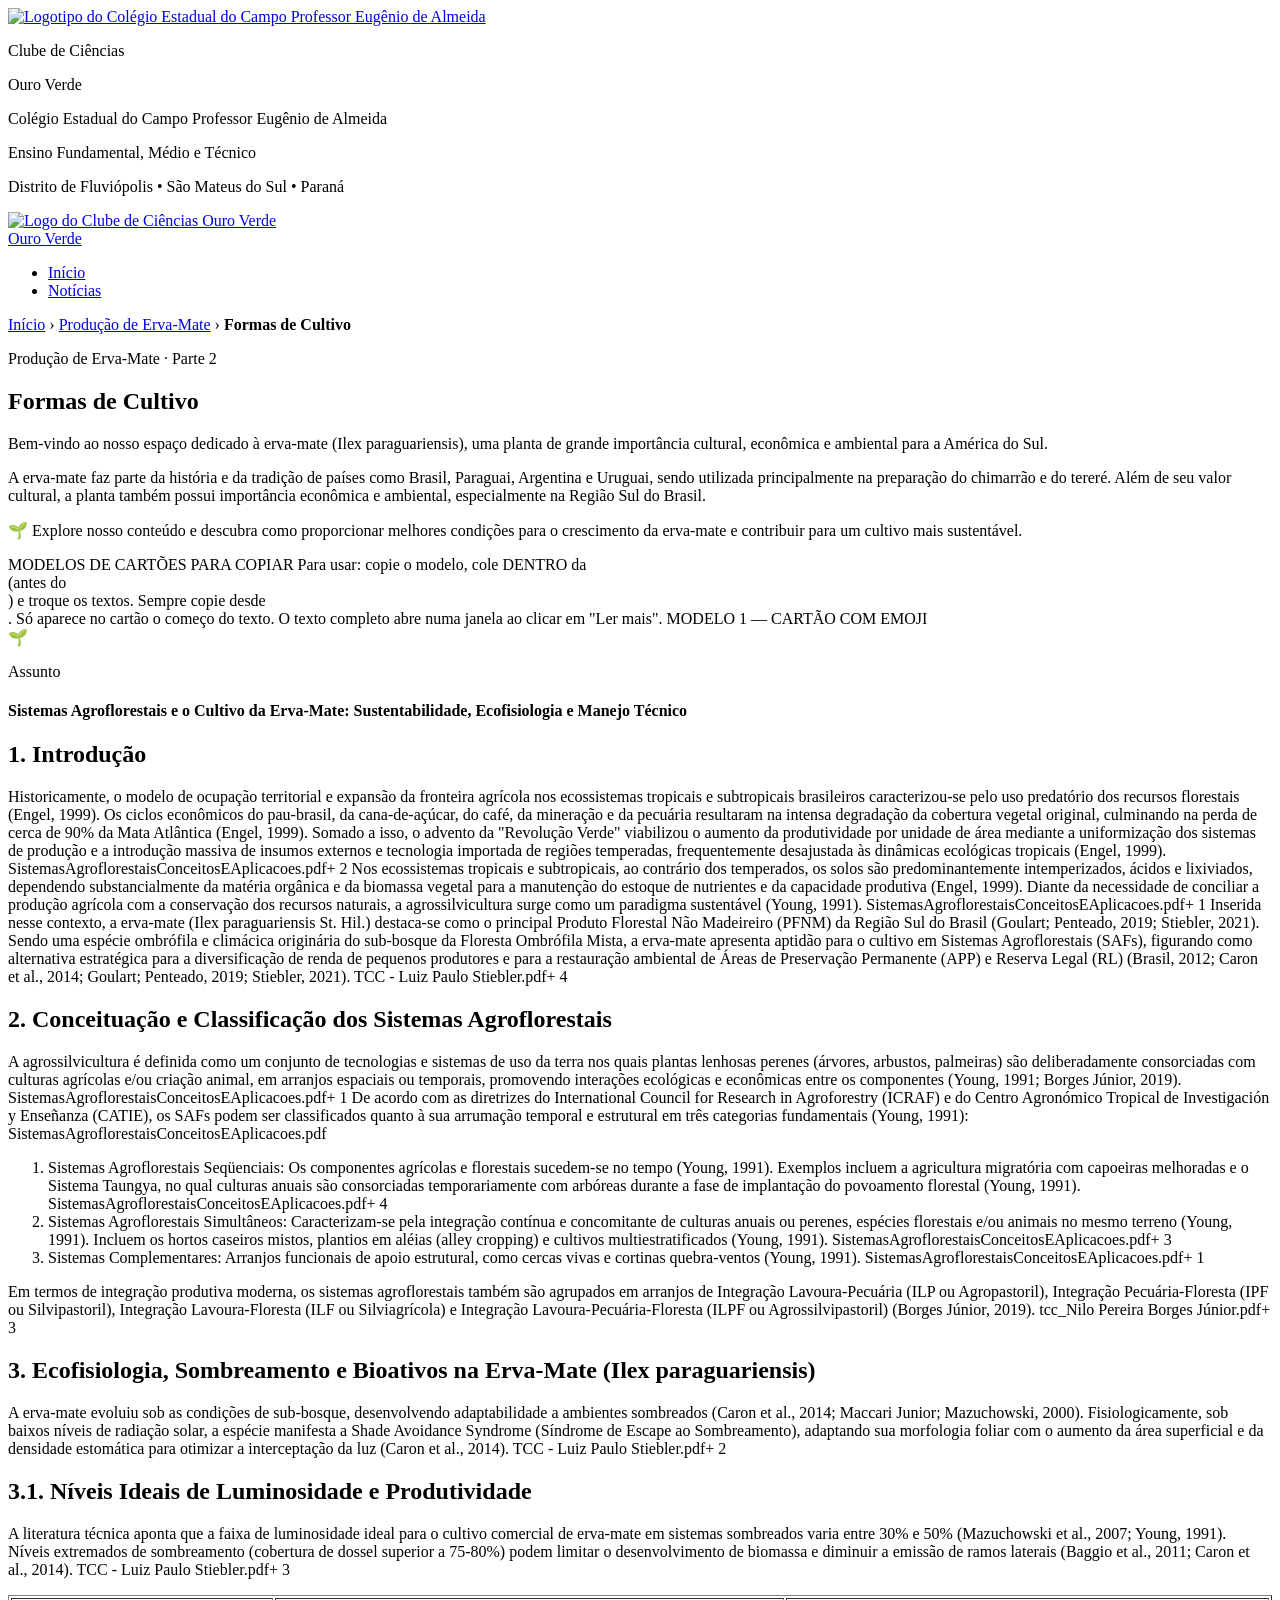
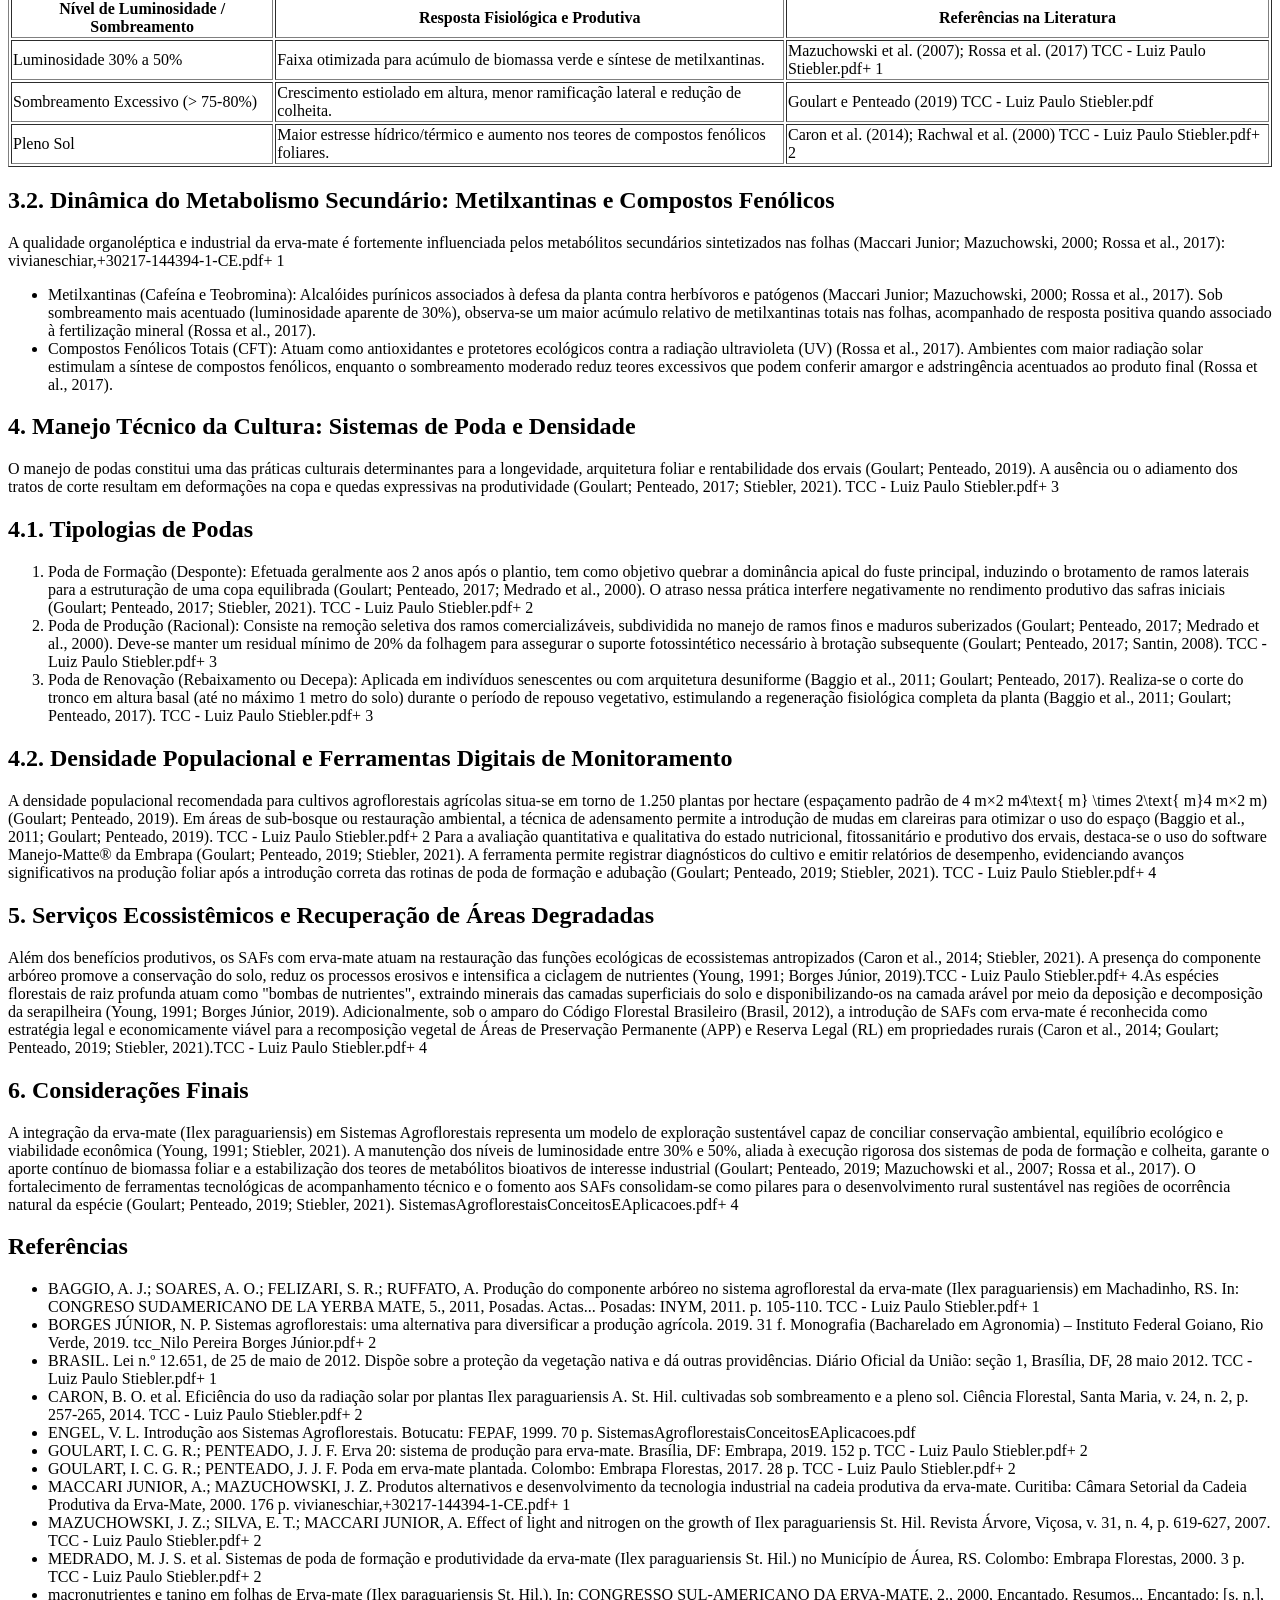
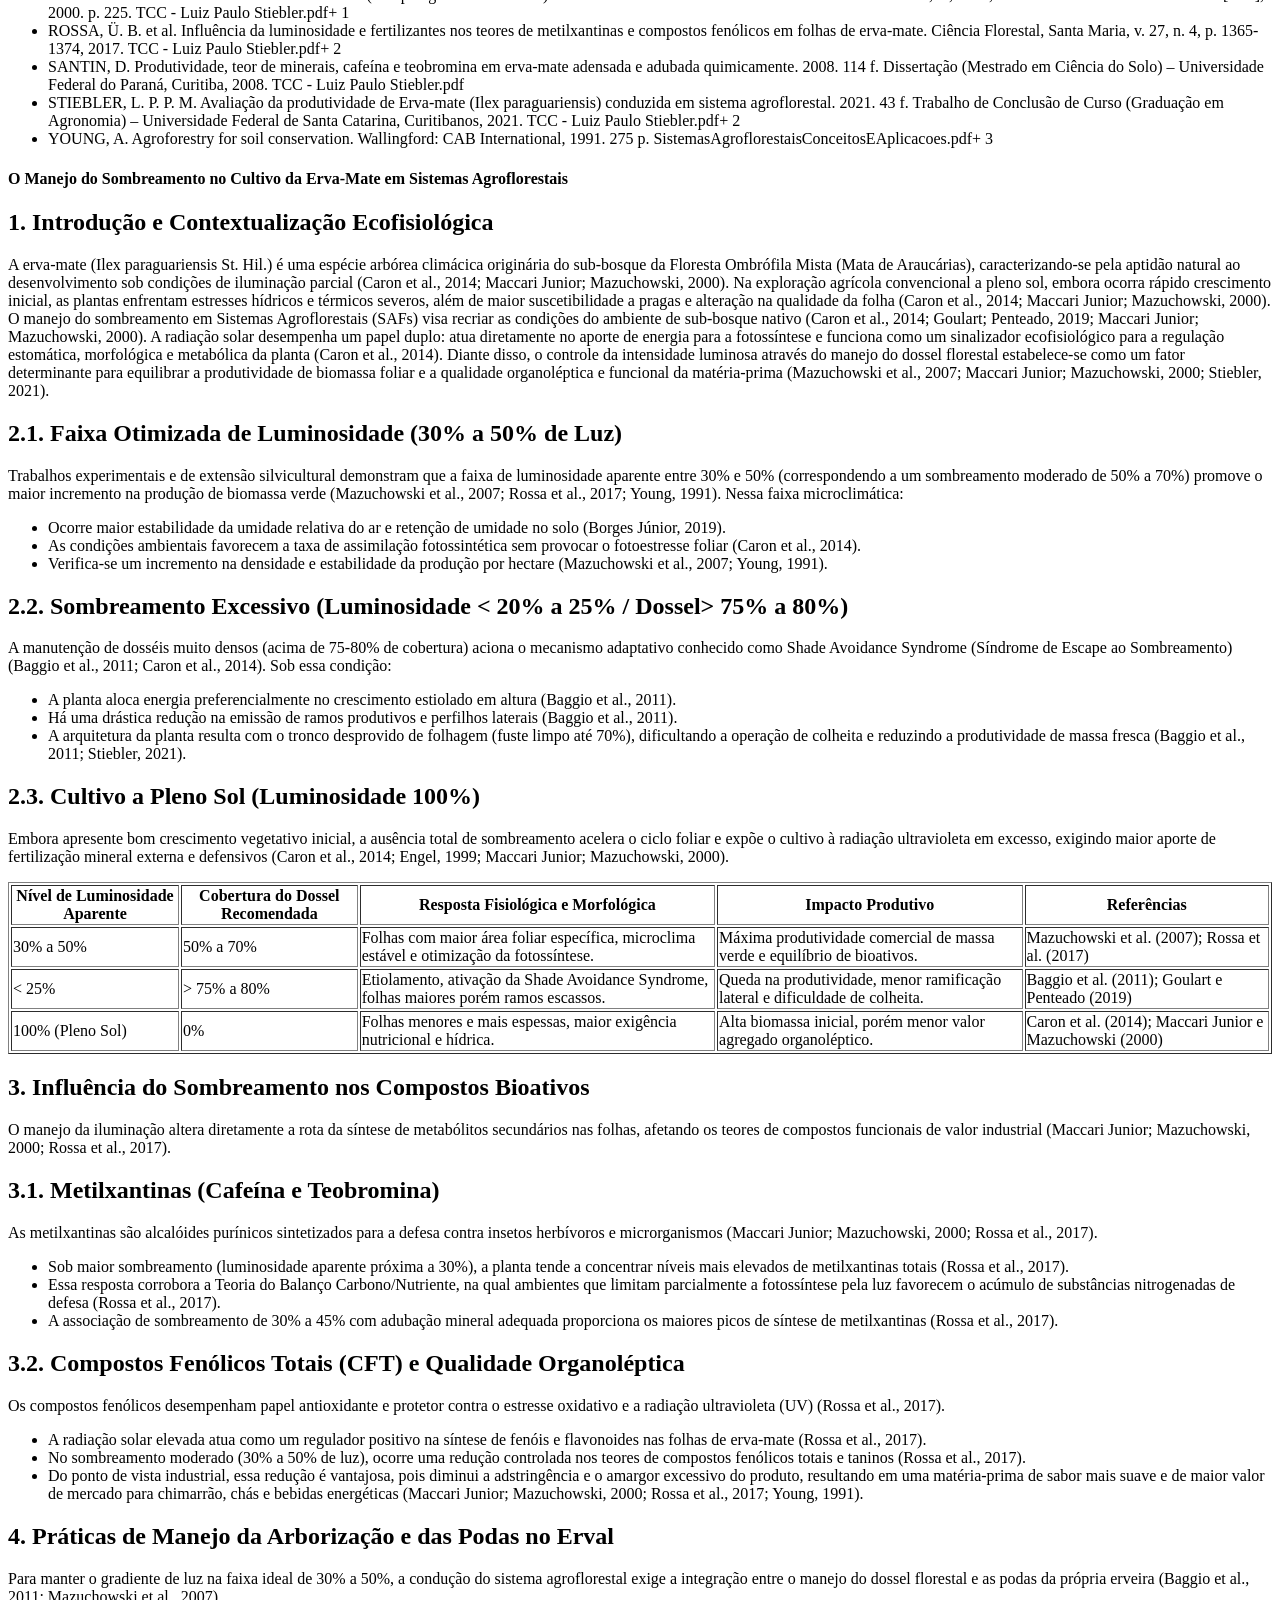
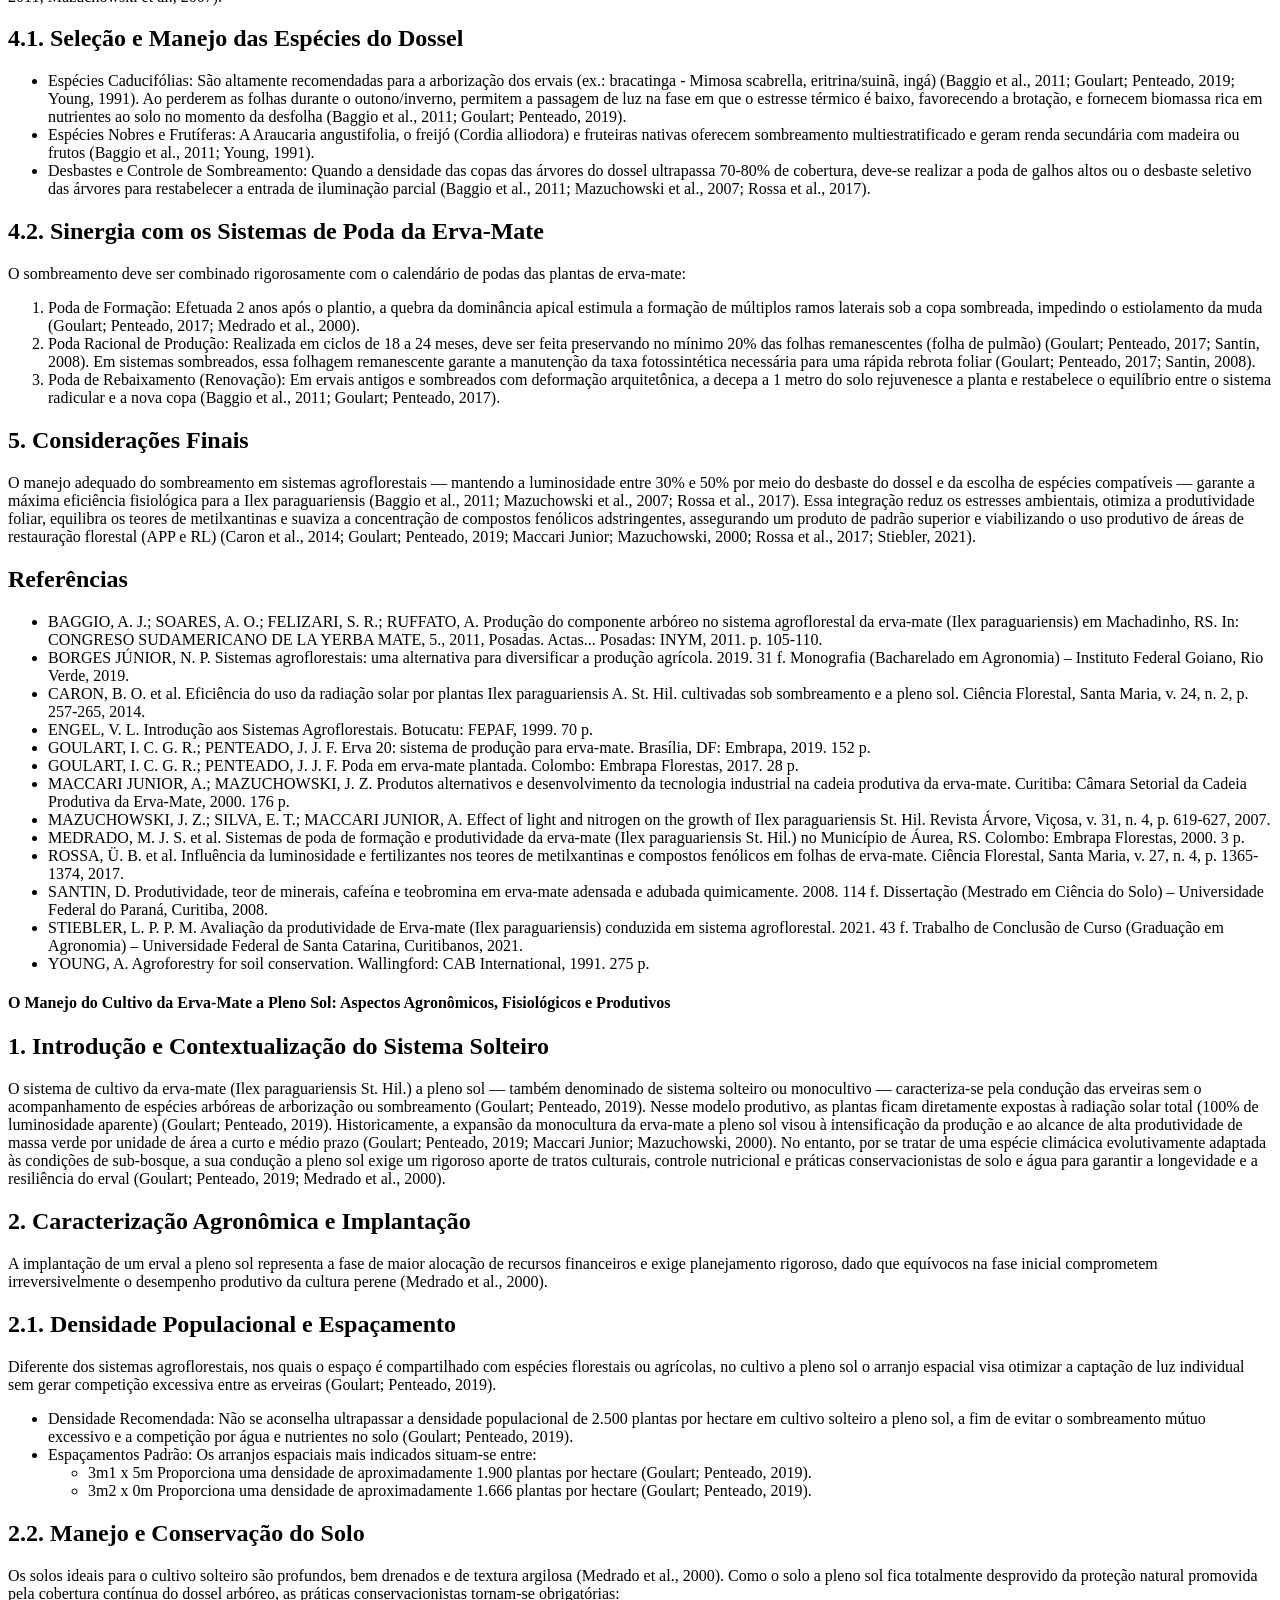
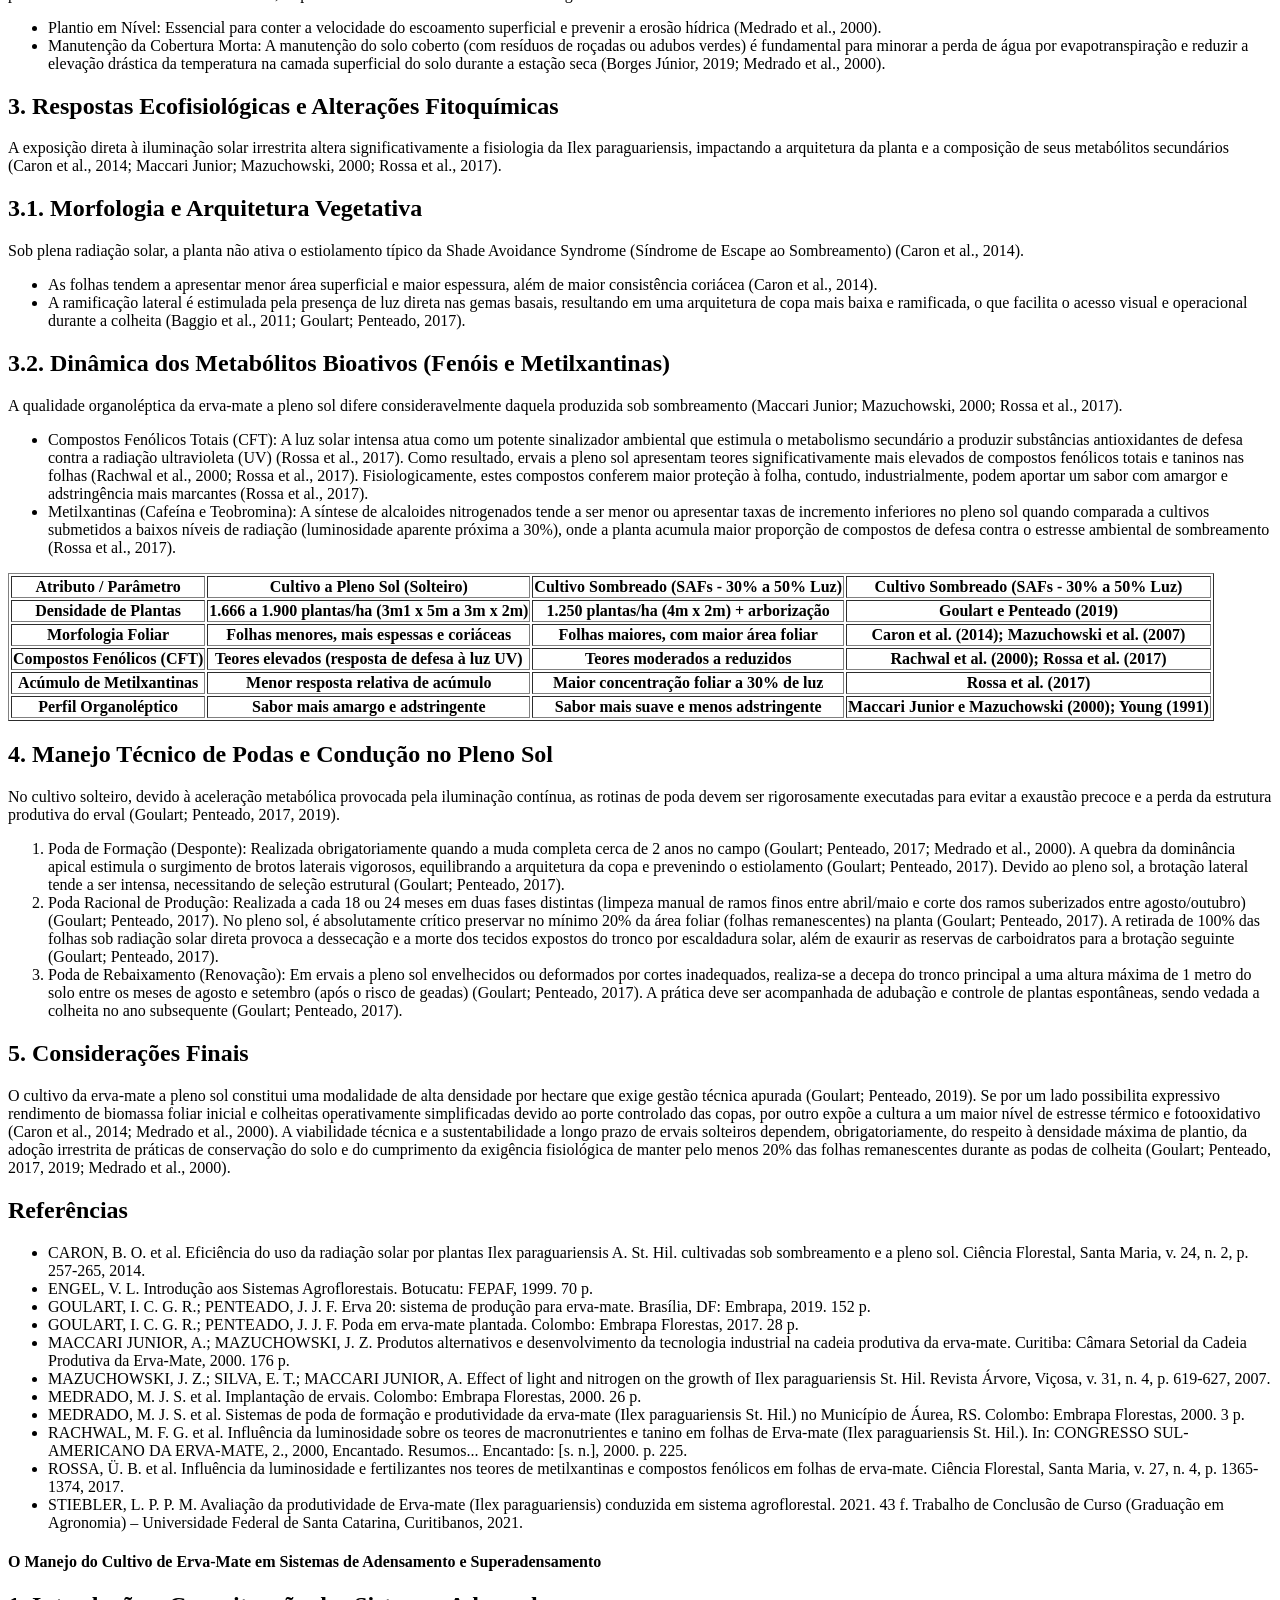
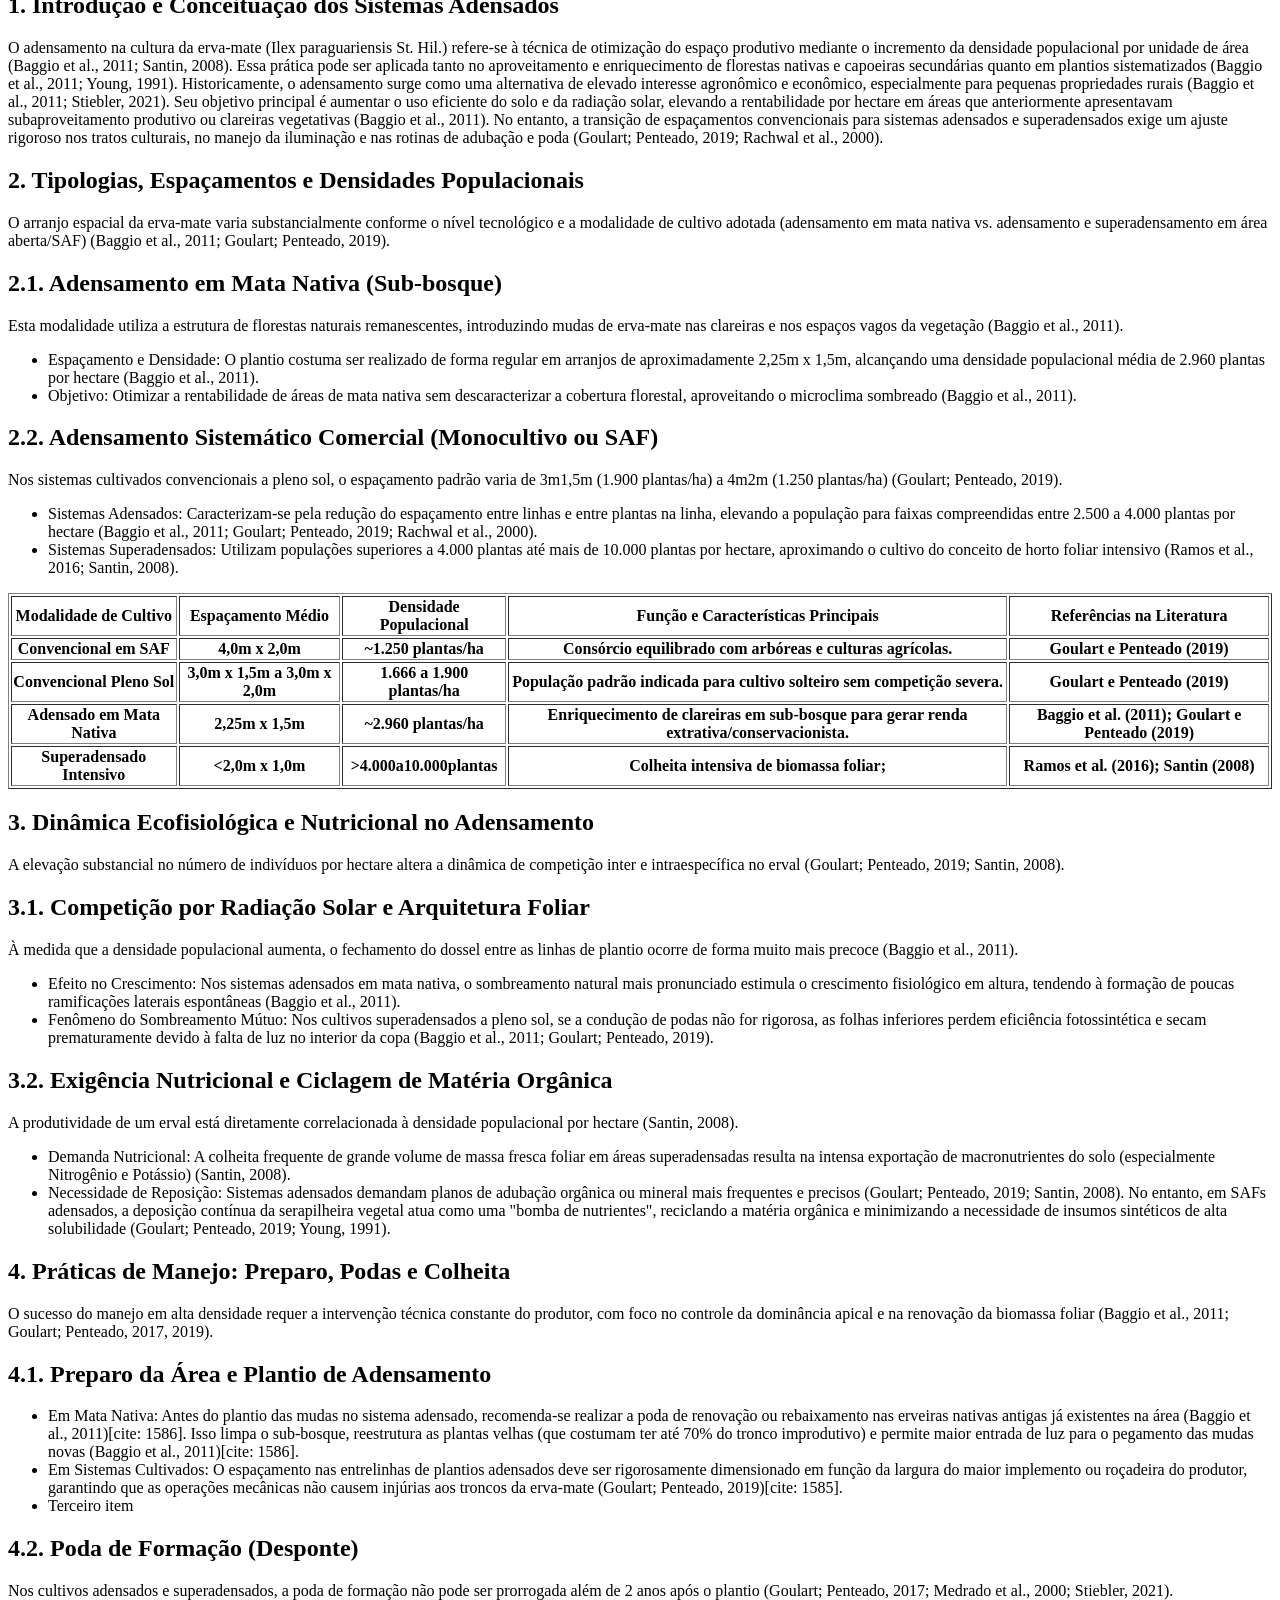
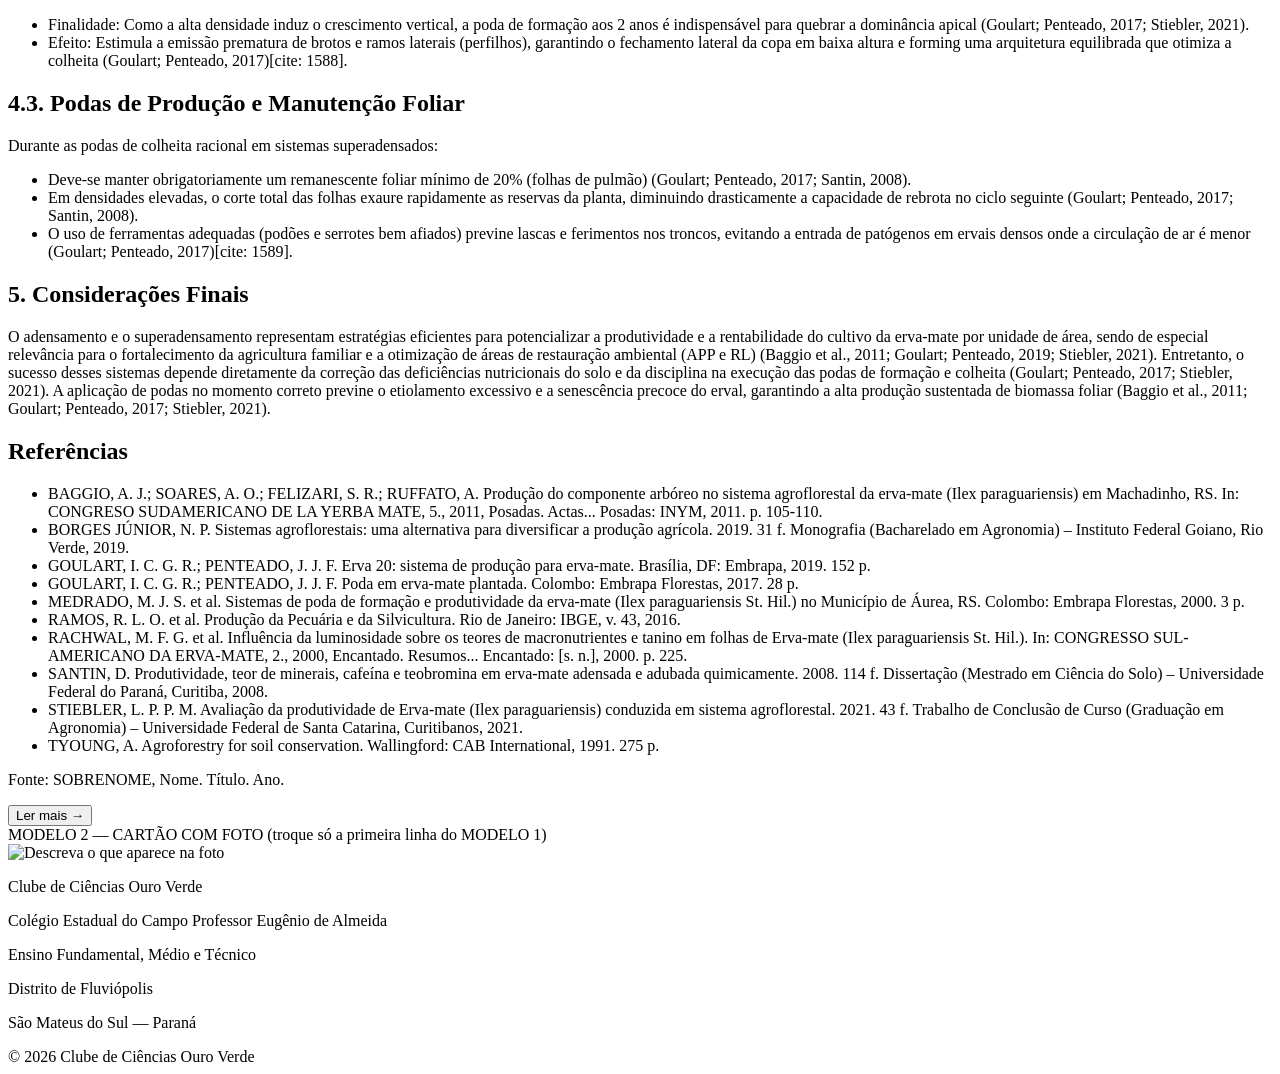
==== commit 164dfc39: "Update formas-cultivo.html retirei o aviso temporario" ====
--- a/paginas/formas-cultivo.html
+++ b/paginas/formas-cultivo.html
@@ -149,18 +149,6 @@
 
                 <!-- ===== COMEÇAR O CONTEÚDO AQUI ===== -->
 
-                <!-- Aviso temporário: apague este bloco quando
-                     o primeiro cartão da página for incluído. -->
-                <div class="aviso-construcao">
-                    <span>🌱</span>
-                    <h2>
-                        Página em construção
-                    </h2>
-                    <p>
-                        Os estudantes estão pesquisando as diferentes formas de cultivo da erva-mate. Em breve, o
-                        conteúdo estará disponível aqui.
-                    </p>
-                </div>
 
                 <!-- Os cartões desta página entram aqui dentro -->
                 <div class="grade-topicos">
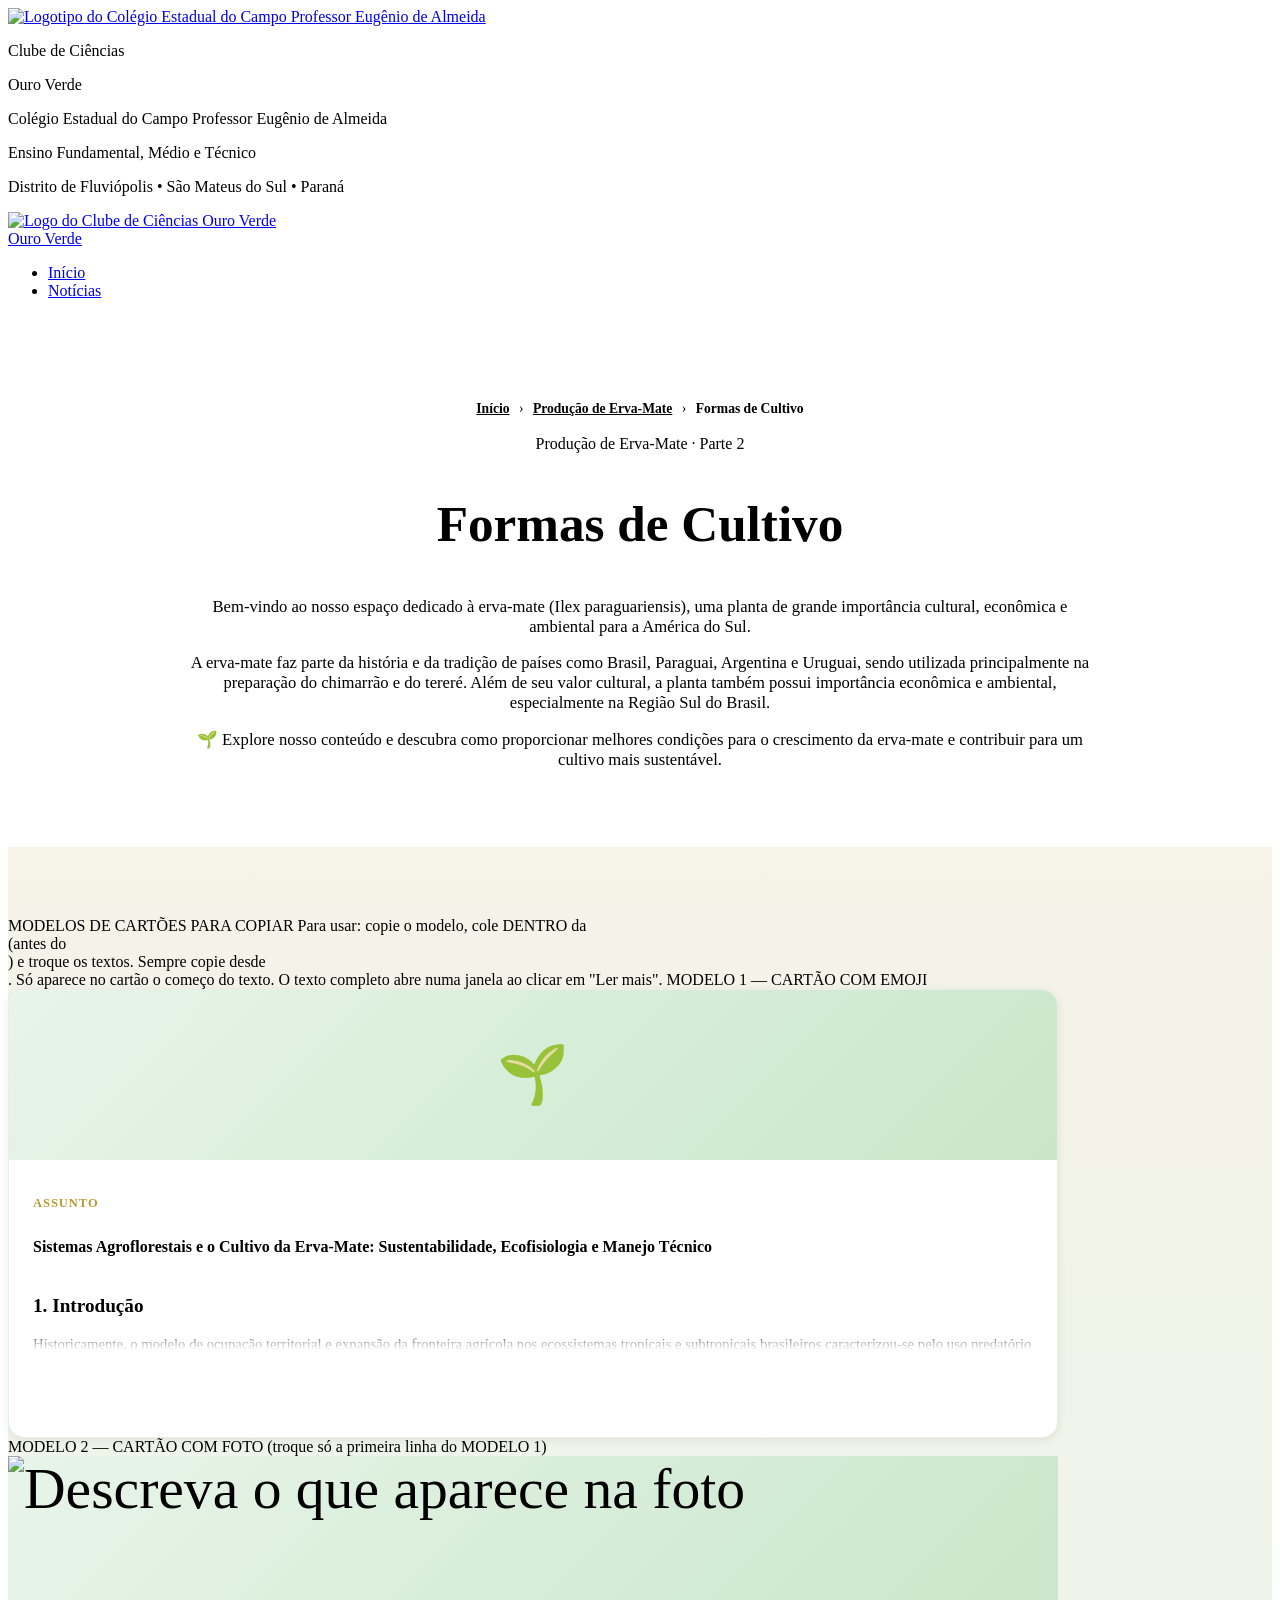
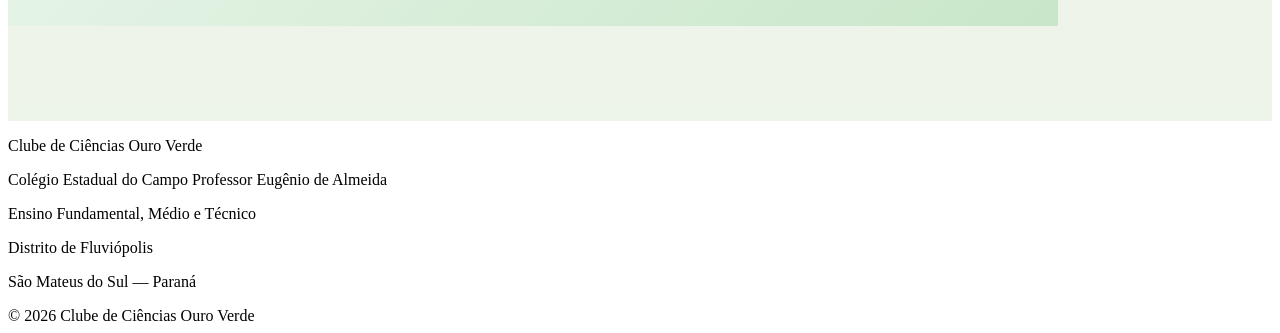
==== commit 69b59a72: "Add files via upload recolocando imagens com endereço certo" ====
--- a/paginas/formas-cultivo.html
+++ b/paginas/formas-cultivo.html
@@ -22,10 +22,10 @@
     <!-- CSS (não alterar)
          Atenção: nas páginas da pasta "paginas" todos os
          caminhos começam com ../ (volta uma pasta). -->
-    <link rel="stylesheet" href="../css/style.css?v=7">
-    <link rel="stylesheet" href="../css/hero.css?v=7">
-    <link rel="stylesheet" href="../css/paginas.css?v=7">
-    <link rel="stylesheet" href="../css/responsivo.css?v=7">
+    <link rel="stylesheet" href="../css/style.css?v=15">
+    <link rel="stylesheet" href="../css/hero.css?v=15">
+    <link rel="stylesheet" href="../css/paginas.css?v=15">
+    <link rel="stylesheet" href="../css/responsivo.css?v=15">
 </head>
 
 <body>
@@ -1323,7 +1323,7 @@
     </footer>
 
     <!-- Faz os cartões abrirem numa janela (não alterar) -->
-    <script src="../js/cartoes.js?v=7"></script>
+    <script src="../js/cartoes.js?v=15"></script>
 </body>
 
 </html>
--- a/css/paginas.css
+++ b/css/paginas.css
@@ -0,0 +1,582 @@
+/* =========================================
+   PÁGINAS INTERNAS
+   Estilos usados por todas as páginas da
+   pasta "paginas". O cabeçalho (banner) e o
+   menu vêm de style.css e hero.css.
+========================================= */
+
+
+/* =========================================
+   ABERTURA DA PÁGINA (título + introdução)
+========================================= */
+
+.abertura-pagina {
+    padding: 85px 0 60px;
+    background: white;
+    text-align: center;
+}
+
+.abertura-pagina h1 {
+    color: var(--verde-escuro);
+    font-family: "Cinzel", serif;
+    font-size: clamp(2.1rem, 4vw, 3.3rem);
+    line-height: 1.15;
+}
+
+.introducao-pagina {
+    max-width: 900px;
+    margin: 0 auto;
+    color: var(--texto-suave);
+    font-size: 1.04rem;
+}
+
+.introducao-pagina p + p {
+    margin-top: 14px;
+}
+
+
+/* =========================================
+   ÁREA DO CONTEÚDO
+========================================= */
+
+.conteudo-pagina {
+    padding: 70px 0 95px;
+    background:
+        linear-gradient(
+            180deg,
+            #f6f3e9,
+            #edf4e9
+        );
+}
+
+.conteudo-pagina > .container {
+    max-width: 1050px;
+}
+
+
+/* =========================================
+   BLOCOS DE CONTEÚDO
+========================================= */
+
+.bloco-conteudo {
+    margin-bottom: 28px;
+    padding: 45px 50px;
+    background: white;
+    border-radius: 20px;
+    border: 1px solid rgba(30,95,55,0.12);
+    box-shadow: 0 8px 28px rgba(20,75,40,0.08);
+}
+
+.bloco-conteudo:last-child {
+    margin-bottom: 0;
+}
+
+.bloco-conteudo h2 {
+    margin-bottom: 18px;
+    color: var(--verde-escuro);
+    font-family: "Cinzel", serif;
+    font-size: clamp(1.45rem, 2.6vw, 2.05rem);
+    line-height: 1.2;
+}
+
+.bloco-conteudo h3 {
+    margin: 22px 0 8px;
+    color: var(--verde-principal);
+    font-size: 1.08rem;
+}
+
+.bloco-conteudo p {
+    margin-bottom: 14px;
+    color: var(--texto);
+}
+
+.bloco-conteudo .rotulo-secao {
+    margin-bottom: 10px;
+    color: var(--verde-medio);
+}
+
+.bloco-conteudo p:last-child {
+    margin-bottom: 0;
+}
+
+.bloco-conteudo ul,
+.bloco-conteudo ol {
+    margin: 0 0 14px 22px;
+}
+
+.bloco-conteudo ul {
+    list-style: disc;
+}
+
+.bloco-conteudo li {
+    margin-bottom: 6px;
+}
+
+.fonte-texto {
+    margin-top: 18px;
+    color: var(--texto-suave);
+    font-size: 0.82rem;
+}
+
+
+/* BLOCO COM IMAGEM */
+
+.bloco-com-imagem {
+    display: grid;
+    grid-template-columns: 1.1fr 0.9fr;
+    align-items: center;
+    gap: 40px;
+}
+
+.imagem-conteudo img {
+    width: 100%;
+    border-radius: 14px;
+    box-shadow: 0 8px 22px rgba(0,0,0,0.12);
+}
+
+.imagem-conteudo figcaption {
+    margin-top: 10px;
+    color: var(--texto-suave);
+    font-size: 0.85rem;
+    text-align: center;
+}
+
+
+/* =========================================
+   AVISO DE PÁGINA EM CONSTRUÇÃO
+========================================= */
+
+.aviso-construcao {
+    padding: 55px 40px;
+    text-align: center;
+    background: white;
+    border: 2px dashed rgba(33,97,58,0.35);
+    border-radius: 20px;
+}
+
+.aviso-construcao span {
+    display: block;
+    margin-bottom: 10px;
+    font-size: 2.6rem;
+}
+
+.aviso-construcao h2 {
+    margin-bottom: 10px;
+    color: var(--verde-escuro);
+    font-family: "Cinzel", serif;
+    font-size: 1.6rem;
+}
+
+.aviso-construcao p {
+    color: var(--texto-suave);
+}
+
+
+/* =========================================
+   CELULAR E TABLET
+========================================= */
+
+@media (max-width: 850px) {
+
+    .bloco-com-imagem {
+        grid-template-columns: 1fr;
+    }
+
+}
+
+@media (max-width: 620px) {
+
+    .abertura-pagina {
+        padding: 60px 0 40px;
+    }
+
+    .conteudo-pagina {
+        padding: 45px 0 65px;
+    }
+
+    .bloco-conteudo {
+        padding: 30px 24px;
+    }
+
+}
+
+
+/* =========================================
+   TRILHA (onde o visitante está)
+   Ex.: Início › Produção de Erva-Mate › Mudas
+========================================= */
+
+.trilha {
+    margin-bottom: 18px;
+    color: var(--texto-suave);
+    font-size: 0.85rem;
+}
+
+.trilha a {
+    color: var(--verde-principal);
+    font-weight: 600;
+}
+
+.trilha a:hover {
+    text-decoration: underline;
+}
+
+.trilha span {
+    margin: 0 6px;
+    color: var(--dourado);
+}
+
+
+/* =========================================
+   CARTÕES DE CONTEÚDO (abrem uma janela)
+   Mesmo formato dos cartões de receitas.
+========================================= */
+
+.grade-topicos {
+    display: grid;
+    grid-template-columns: repeat(auto-fill, minmax(300px, 1fr));
+    gap: 2rem;
+}
+
+.card-topico {
+    display: flex;
+    flex-direction: column;
+    overflow: hidden;
+    background: white;
+    border-radius: 16px;
+    border: 1px solid rgba(30,95,55,0.10);
+    box-shadow: 0 2px 10px rgba(0,0,0,0.08);
+    transition: transform 0.3s ease, box-shadow 0.3s ease;
+}
+
+.card-topico:hover {
+    transform: translateY(-4px);
+    box-shadow: 0 6px 18px rgba(0,0,0,0.14);
+}
+
+.card-topico-imagem {
+    display: flex;
+    align-items: center;
+    justify-content: center;
+    height: 170px;
+    overflow: hidden;
+    background: linear-gradient(135deg, #e8f5e9 0%, #c8e6c9 100%);
+    font-size: 3.6rem;
+}
+
+.card-topico-imagem img {
+    width: 100%;
+    height: 100%;
+    object-fit: cover;
+}
+
+.card-topico-conteudo {
+    display: flex;
+    flex: 1;
+    flex-direction: column;
+    padding: 1.5rem;
+}
+
+.card-topico-etapa {
+    margin-bottom: 6px;
+    color: #b39a3c;
+    font-family: "Cinzel", serif;
+    font-size: 0.78rem;
+    font-weight: 700;
+    letter-spacing: 0.08em;
+    text-transform: uppercase;
+}
+
+.card-topico h2 {
+    margin-bottom: 0.8rem;
+    color: var(--verde-escuro);
+    font-family: "Cinzel", serif;
+    font-size: 1.2rem;
+    line-height: 1.3;
+}
+
+/* No cartão aparece só o começo do texto */
+.card-topico-texto {
+    position: relative;
+    max-height: 4.9em;
+    margin-bottom: 1.2rem;
+    overflow: hidden;
+    color: var(--texto-suave);
+    font-size: 0.92rem;
+    line-height: 1.6;
+}
+
+.card-topico-texto::after {
+    content: "";
+    position: absolute;
+    right: 0;
+    bottom: 0;
+    left: 0;
+    height: 1.6em;
+    background: linear-gradient(rgba(255,255,255,0), white);
+}
+
+.card-topico-texto p + p {
+    margin-top: 0.6rem;
+}
+
+.card-topico-botao {
+    display: block;
+    width: 100%;
+    margin-top: auto;
+    padding: 0.8rem;
+    background-color: var(--verde-escuro);
+    color: white;
+    border: none;
+    border-radius: 4px;
+    font: inherit;
+    font-weight: 600;
+    cursor: pointer;
+    transition: background-color 0.3s;
+}
+
+.card-topico-botao:hover {
+    background-color: #0d2918;
+}
+
+/* Cartão de assunto que ainda será escrito */
+.card-topico.em-construcao {
+    background: rgba(255,255,255,0.6);
+    border: 2px dashed rgba(33,97,58,0.3);
+    box-shadow: none;
+}
+
+.card-topico.em-construcao:hover {
+    transform: none;
+}
+
+.card-topico.em-construcao .card-topico-imagem {
+    background: #f1f1ec;
+    filter: grayscale(0.7);
+}
+
+.selo-construcao {
+    display: inline-block;
+    margin-top: auto;
+    padding: 0.5rem 0.9rem;
+    background: #eee;
+    color: #777;
+    border-radius: 4px;
+    font-size: 0.85rem;
+    font-weight: 600;
+    text-align: center;
+}
+
+
+/* =========================================
+   JANELA (MODAL)
+   Usada pelos cartões e pelas receitas.
+========================================= */
+
+.modal {
+    display: none;
+    position: fixed;
+    z-index: 2000;
+    top: 0;
+    left: 0;
+    width: 100%;
+    height: 100%;
+    overflow-y: auto;
+    background-color: rgba(0,0,0,0.55);
+}
+
+.modal.ativo {
+    display: block;
+}
+
+.modal-conteudo {
+    position: relative;
+    width: 90%;
+    max-width: 680px;
+    margin: 5% auto;
+    padding: 2rem;
+    background-color: white;
+    border-radius: 10px;
+}
+
+.modal-fechar {
+    position: absolute;
+    top: 0.8rem;
+    right: 0.8rem;
+    display: flex;
+    align-items: center;
+    justify-content: center;
+    width: 40px;
+    height: 40px;
+    padding: 0;
+    background: none;
+    border: none;
+    color: #666;
+    font-size: 2rem;
+    font-weight: bold;
+    cursor: pointer;
+}
+
+.modal-fechar:hover {
+    color: var(--verde-escuro);
+}
+
+.modal-etapa {
+    margin-top: 0.5rem;
+    color: #b39a3c;
+    font-family: "Cinzel", serif;
+    font-size: 0.8rem;
+    font-weight: 700;
+    letter-spacing: 0.08em;
+    text-transform: uppercase;
+}
+
+.modal-titulo {
+    margin: 0.4rem 2.2rem 1.2rem 0;
+    color: var(--verde-escuro);
+    font-family: "Cinzel", serif;
+    font-size: 1.5rem;
+    line-height: 1.3;
+}
+
+.modal-imagem {
+    margin-bottom: 1.2rem;
+}
+
+.modal-imagem img {
+    width: 100%;
+    max-height: 340px;
+    object-fit: cover;
+    border-radius: 8px;
+}
+
+.modal-imagem img.foto-inteira {
+    max-height: none;
+    object-fit: contain;
+}
+
+.modal-imagem figcaption {
+    margin-top: 6px;
+    color: #888;
+    font-size: 0.78rem;
+    text-align: center;
+}
+
+.modal-texto p {
+    margin-bottom: 1rem;
+    color: var(--texto);
+    line-height: 1.75;
+}
+
+.modal-texto .fonte-texto {
+    margin-top: 1.2rem;
+    padding-top: 1rem;
+    border-top: 1px solid #eee;
+    color: #888;
+    font-size: 0.85rem;
+}
+
+.modal-secao {
+    margin-bottom: 1.5rem;
+}
+
+.modal-secao h3 {
+    margin-bottom: 0.7rem;
+    color: var(--verde-escuro);
+    font-size: 1rem;
+    font-weight: 600;
+}
+
+.modal-secao ul,
+.modal-secao ol {
+    margin-left: 1.5rem;
+    color: #555;
+    line-height: 1.8;
+}
+
+.modal-secao ul {
+    list-style: disc;
+}
+
+.modal-secao li {
+    margin-bottom: 0.5rem;
+}
+
+.modal-fonte {
+    margin-top: 1rem;
+    padding-top: 1rem;
+    border-top: 1px solid #eee;
+    color: #999;
+    font-size: 0.85rem;
+}
+
+.modal-fonte a {
+    color: var(--verde-principal);
+    word-break: break-all;
+}
+
+/* Página de entrada (ex.: Produção de Erva-Mate) */
+.grade-subpaginas {
+    grid-template-columns: repeat(2, minmax(0, 1fr));
+    max-width: 900px;
+    margin: 0 auto;
+}
+
+@media (max-width: 768px) {
+
+    .grade-topicos {
+        grid-template-columns: 1fr;
+    }
+
+    .grade-subpaginas {
+        grid-template-columns: 1fr;
+    }
+
+    .modal-conteudo {
+        width: 94%;
+        margin: 4% auto;
+        padding: 1.5rem 1.2rem;
+    }
+
+    .modal-titulo {
+        font-size: 1.25rem;
+    }
+
+}
+
+
+/* =========================================
+   TÍTULO ACIMA DE UM GRUPO DE CARTÕES
+   (ex.: "Nossa história" na página Projetos)
+========================================= */
+
+.cabecalho-grade {
+    margin: 0 0 1.6rem;
+}
+
+.grade-topicos + .cabecalho-grade {
+    margin-top: 4rem;
+}
+
+.cabecalho-grade h2 {
+    color: var(--verde-escuro);
+    font-family: "Cinzel", serif;
+    font-size: clamp(1.5rem, 2.6vw, 2rem);
+}
+
+/* listas dentro dos cartões e da janela */
+.card-topico-texto ul,
+.modal-texto ul {
+    margin: 0.6rem 0 1rem 1.3rem;
+    list-style: disc;
+}
+
+.modal-texto li {
+    margin-bottom: 0.5rem;
+    line-height: 1.7;
+}
+
+.modal-texto a {
+    color: var(--verde-principal);
+    text-decoration: underline;
+}
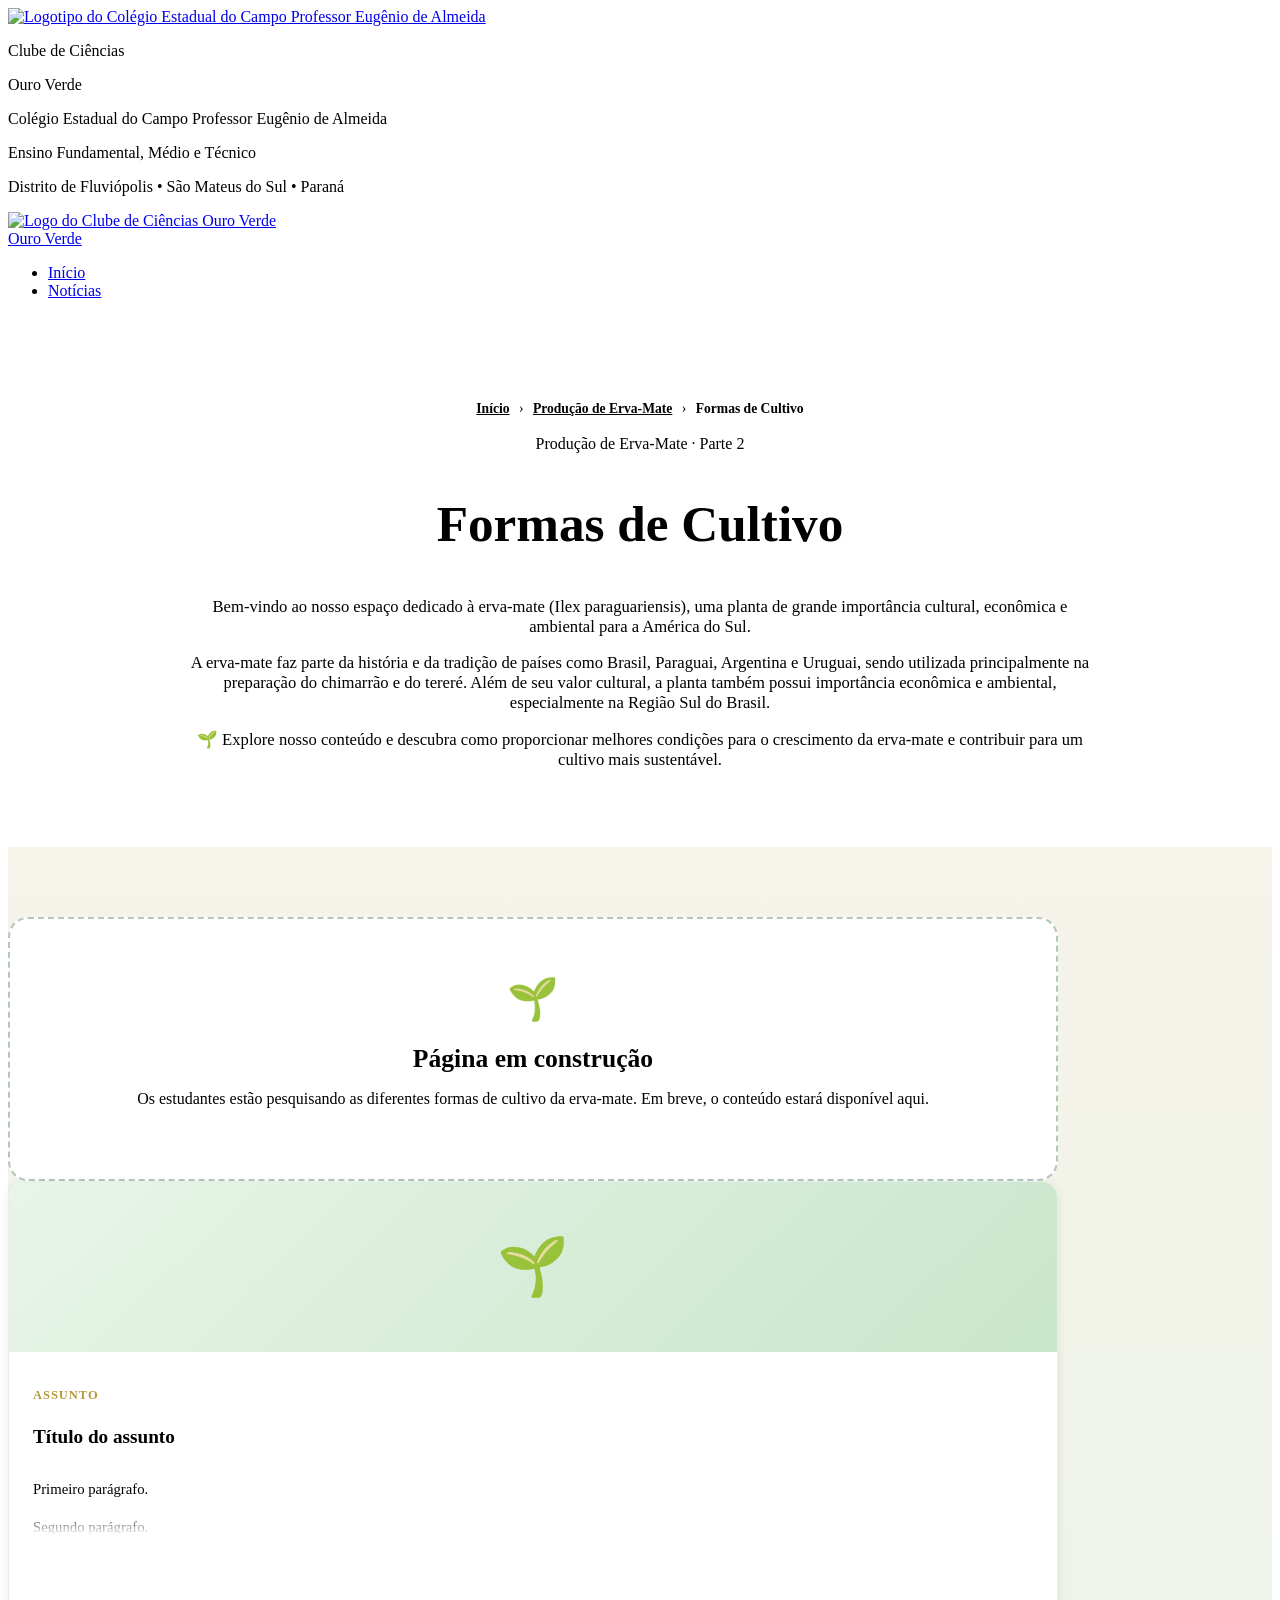
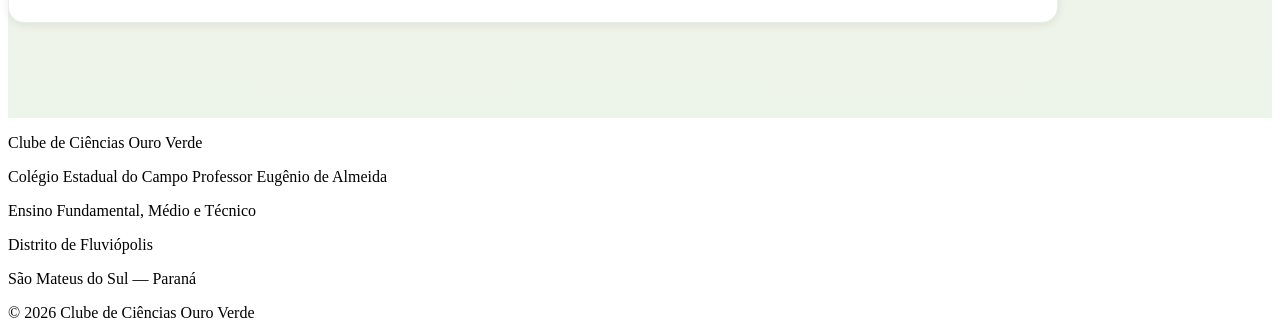
==== commit 4f38b9ad: "Update formas-cultivo.html adicionei um card de tópico de SISTEMAS AGROFLORESTAIS E O CULTIVO DA ERV" ====
--- a/paginas/formas-cultivo.html
+++ b/paginas/formas-cultivo.html
@@ -1,46 +1,70 @@
 <!DOCTYPE html>
 <html lang="pt-BR">
-
 <head>
     <!-- =====================================================
          CONFIGURAÇÕES DA PÁGINA
     ====================================================== -->
     <meta charset="UTF-8">
-    <meta name="viewport" content="width=device-width, initial-scale=1.0">
-    <meta name="description" content="As diferentes formas de cultivo da erva-mate e os cuidados com a planta.">
-    <meta name="author" content="Clube de Ciências Ouro Verde">
-    <meta name="theme-color" content="#123d24">
+    <meta
+        name="viewport"
+        content="width=device-width, initial-scale=1.0"
+    >
+    <meta
+        name="description"
+        content="As diferentes formas de cultivo da erva-mate e os cuidados com a planta."
+    >
+    <meta
+        name="author"
+        content="Clube de Ciências Ouro Verde"
+    >
+    <meta
+        name="theme-color"
+        content="#123d24"
+    >
     <title>Formas de Cultivo | Clube de Ciências Ouro Verde</title>
 
     <!-- FONTES (não alterar) -->
     <link rel="preconnect" href="https://fonts.googleapis.com">
-    <link rel="preconnect" href="https://fonts.gstatic.com" crossorigin>
+    <link
+        rel="preconnect"
+        href="https://fonts.gstatic.com"
+        crossorigin
+    >
     <link
         href="https://fonts.googleapis.com/css2?family=Cinzel:wght@600;700&family=Montserrat:wght@400;500;600;700&display=swap"
-        rel="stylesheet">
+        rel="stylesheet"
+    >
 
     <!-- CSS (não alterar)
          Atenção: nas páginas da pasta "paginas" todos os
          caminhos começam com ../ (volta uma pasta). -->
-    <link rel="stylesheet" href="../css/style.css?v=15">
-    <link rel="stylesheet" href="../css/hero.css?v=15">
-    <link rel="stylesheet" href="../css/paginas.css?v=15">
-    <link rel="stylesheet" href="../css/responsivo.css?v=15">
+    <link rel="stylesheet" href="../css/style.css?v=7">
+    <link rel="stylesheet" href="../css/hero.css?v=7">
+    <link rel="stylesheet" href="../css/paginas.css?v=7">
+    <link rel="stylesheet" href="../css/responsivo.css?v=7">
 </head>
-
 <body>
     <!-- ======================================
          CABEÇALHO / BANNER
          (igual ao da página inicial — não alterar)
     ======================================= -->
-    <header class="cabecalho-principal" id="inicio">
+    <header
+        class="cabecalho-principal"
+        id="inicio"
+    >
         <div class="cabecalho-sobreposicao">
             <div class="cabecalho-conteudo">
                 <!-- LOGO DO COLÉGIO -->
                 <div class="area-logo area-logo-colegio">
-                    <a class="cabecalho-logo logo-colegio" href="../index.html" aria-label="Página inicial">
-                        <img src="../imagens/logos/logo-eugenio.png"
-                            alt="Logotipo do Colégio Estadual do Campo Professor Eugênio de Almeida">
+                    <a
+                        class="cabecalho-logo logo-colegio"
+                        href="../index.html"
+                        aria-label="Página inicial"
+                    >
+                        <img
+                            src="../imagens/logos/logo-eugenio.png"
+                            alt="Logotipo do Colégio Estadual do Campo Professor Eugênio de Almeida"
+                        >
                     </a>
                 </div>
                 <!-- NOME DO SITE -->
@@ -64,8 +88,15 @@
                 </div>
                 <!-- LOGO DO CLUBE -->
                 <div class="area-logo">
-                    <a class="cabecalho-logo" href="../index.html" aria-label="Clube de Ciências Ouro Verde">
-                        <img src="../imagens/logos/logo-clube.png" alt="Logo do Clube de Ciências Ouro Verde">
+                    <a
+                        class="cabecalho-logo"
+                        href="../index.html"
+                        aria-label="Clube de Ciências Ouro Verde"
+                    >
+                        <img
+                            src="../imagens/logos/logo-clube.png"
+                            alt="Logo do Clube de Ciências Ouro Verde"
+                        >
                     </a>
                 </div>
             </div>
@@ -77,9 +108,15 @@
          Só tem Início e Notícias. As outras páginas
          são abertas pelos cartões da página inicial.
     ======================================= -->
-    <nav class="menu-principal" aria-label="Menu principal">
+    <nav
+        class="menu-principal"
+        aria-label="Menu principal"
+    >
         <div class="menu-container">
-            <a class="menu-marca" href="../index.html">
+            <a
+                class="menu-marca"
+                href="../index.html"
+            >
                 Ouro Verde
             </a>
             <ul class="menu-lista">
@@ -149,1143 +186,94 @@
 
                 <!-- ===== COMEÇAR O CONTEÚDO AQUI ===== -->
 
+                <!-- Aviso temporário: apague este bloco quando
+                     o primeiro cartão da página for incluído. -->
+                <div class="aviso-construcao">
+                    <span>🌱</span>
+                    <h2>
+                        Página em construção
+                    </h2>
+                    <p>
+                        Os estudantes estão pesquisando as diferentes formas de cultivo da erva-mate. Em breve, o conteúdo estará disponível aqui.
+                    </p>
+                </div>
 
                 <!-- Os cartões desta página entram aqui dentro -->
                 <div class="grade-topicos">
 
                 </div>
 
-                MODELOS DE CARTÕES PARA COPIAR
-                Para usar: copie o modelo, cole DENTRO da
-                <div class="grade-topicos"> (antes do </div>)
-                e troque os textos. Sempre copie desde
-                <article até </article>.
-
-                    Só aparece no cartão o começo do texto.
-                    O texto completo abre numa janela ao
-                    clicar em "Ler mais".
-
-                    MODELO 1 — CARTÃO COM EMOJI
+                <!-- =========================================
+                     MODELOS DE CARTÕES PARA COPIAR
+                     Para usar: copie o modelo, cole DENTRO da
+                     <div class="grade-topicos"> (antes do </div>)
+                     e troque os textos. Sempre copie desde
+                     <article até </article>.
+
+                     Só aparece no cartão o começo do texto.
+                     O texto completo abre numa janela ao
+                     clicar em "Ler mais".
+
+                     MODELO 1 — CARTÃO COM EMOJI
                     <article class="card-topico">
                         <div class="card-topico-imagem">🌱</div>
                         <div class="card-topico-conteudo">
                             <p class="card-topico-etapa">Assunto</p>
-                            <h1>
-                                Sistemas Agroflorestais e o Cultivo da Erva-Mate: Sustentabilidade, Ecofisiologia e
-                                Manejo Técnico
-                            </h1>
-
+                            <h2>
+                                Título do assunto
+                            </h2>
                             <div class="card-topico-texto">
-                                <h2>1. Introdução</h2>
                                 <p>
-                                    Historicamente, o modelo de ocupação territorial e expansão da fronteira agrícola
-                                    nos ecossistemas tropicais e subtropicais brasileiros caracterizou-se pelo uso
-                                    predatório dos recursos florestais (Engel, 1999). Os ciclos econômicos do
-                                    pau-brasil, da cana-de-açúcar, do café, da mineração e da pecuária resultaram na
-                                    intensa degradação da cobertura vegetal original, culminando na perda de cerca de
-                                    90% da Mata Atlântica (Engel, 1999). Somado a isso, o advento da "Revolução Verde"
-                                    viabilizou o aumento da produtividade por unidade de área mediante a uniformização
-                                    dos sistemas de produção e a introdução massiva de insumos externos e tecnologia
-                                    importada de regiões temperadas, frequentemente desajustada às dinâmicas ecológicas
-                                    tropicais (Engel, 1999).
-                                    SistemasAgroflorestaisConceitosEAplicacoes.pdf+ 2
-                                    Nos ecossistemas tropicais e subtropicais, ao contrário dos temperados, os solos são
-                                    predominantemente intemperizados, ácidos e lixiviados, dependendo substancialmente
-                                    da matéria orgânica e da biomassa vegetal para a manutenção do estoque de nutrientes
-                                    e da capacidade produtiva (Engel, 1999). Diante da necessidade de conciliar a
-                                    produção agrícola com a conservação dos recursos naturais, a agrossilvicultura surge
-                                    como um paradigma sustentável (Young, 1991).
-                                    SistemasAgroflorestaisConceitosEAplicacoes.pdf+ 1
-                                    Inserida nesse contexto, a erva-mate (Ilex paraguariensis St. Hil.) destaca-se como
-                                    o principal Produto Florestal Não Madeireiro (PFNM) da Região Sul do Brasil
-                                    (Goulart; Penteado, 2019; Stiebler, 2021). Sendo uma espécie ombrófila e climácica
-                                    originária do sub-bosque da Floresta Ombrófila Mista, a erva-mate apresenta aptidão
-                                    para o cultivo em Sistemas Agroflorestais (SAFs), figurando como alternativa
-                                    estratégica para a diversificação de renda de pequenos produtores e para a
-                                    restauração ambiental de Áreas de Preservação Permanente (APP) e Reserva Legal (RL)
-                                    (Brasil, 2012; Caron et al., 2014; Goulart; Penteado, 2019; Stiebler, 2021).
-                                    TCC - Luiz Paulo Stiebler.pdf+ 4
-
-                                </p>
-                                <h2>2. Conceituação e Classificação dos Sistemas Agroflorestais</h2>
+                                    Primeiro parágrafo.
+                                </p>
                                 <p>
-                                    A agrossilvicultura é definida como um conjunto de tecnologias e sistemas de uso da
-                                    terra nos quais plantas lenhosas perenes (árvores, arbustos, palmeiras) são
-                                    deliberadamente consorciadas com culturas agrícolas e/ou criação animal, em arranjos
-                                    espaciais ou temporais, promovendo interações ecológicas e econômicas entre os
-                                    componentes (Young, 1991; Borges Júnior, 2019).
-                                    SistemasAgroflorestaisConceitosEAplicacoes.pdf+ 1
-                                    De acordo com as diretrizes do International Council for Research in Agroforestry
-                                    (ICRAF) e do Centro Agronómico Tropical de Investigación y Enseñanza (CATIE), os
-                                    SAFs podem ser classificados quanto à sua arrumação temporal e estrutural em três
-                                    categorias fundamentais (Young, 1991):
-                                    SistemasAgroflorestaisConceitosEAplicacoes.pdf
-                                </p>
-                                <ol>
-                                    <li>Sistemas Agroflorestais Seqüenciais: Os componentes agrícolas e florestais
-                                        sucedem-se no tempo (Young, 1991). Exemplos incluem a agricultura migratória com
-                                        capoeiras melhoradas e o Sistema Taungya, no qual culturas anuais são
-                                        consorciadas temporariamente com arbóreas durante a fase de implantação do
-                                        povoamento florestal (Young, 1991).
-                                        SistemasAgroflorestaisConceitosEAplicacoes.pdf+ 4</li>
-
-                                    <li>Sistemas Agroflorestais Simultâneos: Caracterizam-se pela integração contínua e
-                                        concomitante de culturas anuais ou perenes, espécies florestais e/ou animais no
-                                        mesmo terreno (Young, 1991). Incluem os hortos caseiros mistos, plantios em
-                                        aléias (alley cropping) e cultivos multiestratificados (Young, 1991).
-                                        SistemasAgroflorestaisConceitosEAplicacoes.pdf+ 3</li>
-
-                                    <li>Sistemas Complementares: Arranjos funcionais de apoio estrutural, como cercas
-                                        vivas e cortinas quebra-ventos (Young, 1991).
-                                        SistemasAgroflorestaisConceitosEAplicacoes.pdf+ 1</li>
-                                </ol>
-
-                                <p>Em termos de integração produtiva moderna, os sistemas agroflorestais também são
-                                    agrupados em arranjos de Integração Lavoura-Pecuária (ILP ou Agropastoril),
-                                    Integração Pecuária-Floresta (IPF ou Silvipastoril), Integração Lavoura-Floresta
-                                    (ILF ou Silviagrícola) e Integração Lavoura-Pecuária-Floresta (ILPF ou
-                                    Agrossilvipastoril) (Borges Júnior, 2019).
-                                    tcc_Nilo Pereira Borges Júnior.pdf+ 3
-                                </p>
-
-                                <h2>3. Ecofisiologia, Sombreamento e Bioativos na Erva-Mate (Ilex paraguariensis)</h2>
-                                <p>
-                                    A erva-mate evoluiu sob as condições de sub-bosque, desenvolvendo adaptabilidade a
-                                    ambientes sombreados (Caron et al., 2014; Maccari Junior; Mazuchowski, 2000).
-                                    Fisiologicamente, sob baixos níveis de radiação solar, a espécie manifesta a Shade
-                                    Avoidance Syndrome (Síndrome de Escape ao Sombreamento), adaptando sua morfologia
-                                    foliar com o aumento da área superficial e da densidade estomática para otimizar a
-                                    interceptação da luz (Caron et al., 2014).
-                                    TCC - Luiz Paulo Stiebler.pdf+ 2
-                                </p>
-                                <h2>3.1. Níveis Ideais de Luminosidade e Produtividade</h2>
-                                <p>
-                                    A literatura técnica aponta que a faixa de luminosidade ideal para o cultivo
-                                    comercial de erva-mate em sistemas sombreados varia entre 30% e 50% (Mazuchowski et
-                                    al., 2007; Young, 1991). Níveis extremados de sombreamento (cobertura de dossel
-                                    superior a 75-80%) podem limitar o desenvolvimento de biomassa e diminuir a emissão
-                                    de ramos laterais (Baggio et al., 2011; Caron et al., 2014).
-                                    TCC - Luiz Paulo Stiebler.pdf+ 3
-
-                                </p>
-                                <table border="1">
-                                    <thead>
-                                        <tr>
-                                            <th>Nível de Luminosidade / Sombreamento</th>
-                                            <th>Resposta Fisiológica e Produtiva</th>
-                                            <th>Referências na Literatura</th>
-                                        </tr>
-                                    </thead>
-                                    <tbody>
-                                        <tr>
-                                            <td>Luminosidade 30% a 50%</td>
-                                            <td>Faixa otimizada para acúmulo de biomassa verde e síntese de
-                                                metilxantinas.</td>
-                                            <td>Mazuchowski et al. (2007); Rossa et al. (2017)
-                                                TCC - Luiz Paulo Stiebler.pdf+ 1
-                                            </td>
-                                        </tr>
-                                        <tr>
-                                            <td>Sombreamento Excessivo (> 75-80%)</td>
-                                            <td>Crescimento estiolado em altura, menor ramificação lateral e redução de
-                                                colheita.</td>
-                                            <td>Goulart e Penteado (2019)
-                                                TCC - Luiz Paulo Stiebler.pdf
-                                            </td>
-                                        </tr>
-                                        <tr>
-                                            <td>Pleno Sol</td>
-                                            <td>Maior estresse hídrico/térmico e aumento nos teores de compostos
-                                                fenólicos foliares.</td>
-                                            <td>Caron et al. (2014); Rachwal et al. (2000)
-                                                TCC - Luiz Paulo Stiebler.pdf+ 2
-                                            </td>
-                                        </tr>
-                                    </tbody>
-                                </table>
-
-                                <h2>3.2. Dinâmica do Metabolismo Secundário: Metilxantinas e Compostos Fenólicos</h2>
-                                <p>A qualidade organoléptica e industrial da erva-mate é fortemente influenciada pelos
-                                    metabólitos secundários sintetizados nas folhas (Maccari Junior; Mazuchowski, 2000;
-                                    Rossa et al., 2017):
-                                    vivianeschiar,+30217-144394-1-CE.pdf+ 1
-                                </p>
-                                <ul>
-                                    <li>Metilxantinas (Cafeína e Teobromina): Alcalóides purínicos associados à defesa
-                                        da planta contra herbívoros e patógenos (Maccari Junior; Mazuchowski, 2000;
-                                        Rossa et al., 2017). Sob sombreamento mais acentuado (luminosidade aparente de
-                                        30%), observa-se um maior acúmulo relativo de metilxantinas totais nas folhas,
-                                        acompanhado de resposta positiva quando associado à fertilização mineral (Rossa
-                                        et al., 2017).</li>
-
-                                    <li>Compostos Fenólicos Totais (CFT): Atuam como antioxidantes e protetores
-                                        ecológicos contra a radiação ultravioleta (UV) (Rossa et al., 2017). Ambientes
-                                        com maior radiação solar estimulam a síntese de compostos fenólicos, enquanto o
-                                        sombreamento moderado reduz teores excessivos que podem conferir amargor e
-                                        adstringência acentuados ao produto final (Rossa et al., 2017).</li>
-                                </ul>
-
-                                <h2>4. Manejo Técnico da Cultura: Sistemas de Poda e Densidade</h2>
-
-                                <p>O manejo de podas constitui uma das práticas culturais determinantes para a
-                                    longevidade, arquitetura foliar e rentabilidade dos ervais (Goulart; Penteado,
-                                    2019). A ausência ou o adiamento dos tratos de corte resultam em deformações na copa
-                                    e quedas expressivas na produtividade (Goulart; Penteado, 2017; Stiebler, 2021).
-                                    TCC - Luiz Paulo Stiebler.pdf+ 3
-                                </p>
-
-                                <h2>4.1. Tipologias de Podas</h2>
-
-                                <ol>
-                                    <li>Poda de Formação (Desponte): Efetuada geralmente aos 2 anos após o plantio, tem
-                                        como objetivo quebrar a dominância apical do fuste principal, induzindo o
-                                        brotamento de ramos laterais para a estruturação de uma copa equilibrada
-                                        (Goulart; Penteado, 2017; Medrado et al., 2000). O atraso nessa prática
-                                        interfere negativamente no rendimento produtivo das safras iniciais (Goulart;
-                                        Penteado, 2017; Stiebler, 2021).
-                                        TCC - Luiz Paulo Stiebler.pdf+ 2</li>
-
-                                    <li>Poda de Produção (Racional): Consiste na remoção seletiva dos ramos
-                                        comercializáveis, subdividida no manejo de ramos finos e maduros suberizados
-                                        (Goulart; Penteado, 2017; Medrado et al., 2000). Deve-se manter um residual
-                                        mínimo de 20% da folhagem para assegurar o suporte fotossintético necessário à
-                                        brotação subsequente (Goulart; Penteado, 2017; Santin, 2008).
-                                        TCC - Luiz Paulo Stiebler.pdf+ 3</li>
-
-                                    <li>Poda de Renovação (Rebaixamento ou Decepa): Aplicada em indivíduos senescentes
-                                        ou com arquitetura desuniforme (Baggio et al., 2011; Goulart; Penteado, 2017).
-                                        Realiza-se o corte do tronco em altura basal (até no máximo 1 metro do solo)
-                                        durante o período de repouso vegetativo, estimulando a regeneração fisiológica
-                                        completa da planta (Baggio et al., 2011; Goulart; Penteado, 2017).
-                                        TCC - Luiz Paulo Stiebler.pdf+ 3</li>
-                                </ol>
-
-                                <h2>4.2. Densidade Populacional e Ferramentas Digitais de Monitoramento</h2>
-
-                                <p>A densidade populacional recomendada para cultivos agroflorestais agrícolas situa-se
-                                    em torno de 1.250 plantas por hectare (espaçamento padrão de 4 m×2 m4\text{ m}
-                                    \times 2\text{ m}4 m×2 m) (Goulart; Penteado, 2019). Em áreas de sub-bosque ou
-                                    restauração ambiental, a técnica de adensamento permite a introdução de mudas em
-                                    clareiras para otimizar o uso do espaço (Baggio et al., 2011; Goulart; Penteado,
-                                    2019).
-                                    TCC - Luiz Paulo Stiebler.pdf+ 2
-                                    Para a avaliação quantitativa e qualitativa do estado nutricional, fitossanitário e
-                                    produtivo dos ervais, destaca-se o uso do software Manejo-Matte® da Embrapa
-                                    (Goulart; Penteado, 2019; Stiebler, 2021). A ferramenta permite registrar
-                                    diagnósticos do cultivo e emitir relatórios de desempenho, evidenciando avanços
-                                    significativos na produção foliar após a introdução correta das rotinas de poda de
-                                    formação e adubação (Goulart; Penteado, 2019; Stiebler, 2021).
-                                    TCC - Luiz Paulo Stiebler.pdf+ 4
-                                </p>
-
-                                <h2>5. Serviços Ecossistêmicos e Recuperação de Áreas Degradadas</h2>
-
-                                <p>Além dos benefícios produtivos, os SAFs com erva-mate atuam na restauração das
-                                    funções ecológicas de ecossistemas antropizados (Caron et al., 2014; Stiebler,
-                                    2021). A presença do componente arbóreo promove a conservação do solo, reduz os
-                                    processos erosivos e intensifica a ciclagem de nutrientes (Young, 1991; Borges
-                                    Júnior, 2019).TCC - Luiz Paulo Stiebler.pdf+ 4.As espécies florestais de raiz
-                                    profunda atuam como "bombas de nutrientes", extraindo minerais das camadas
-                                    superficiais do solo e disponibilizando-os na camada arável por meio da deposição e
-                                    decomposição da serapilheira (Young, 1991; Borges Júnior, 2019). Adicionalmente, sob
-                                    o amparo do Código Florestal Brasileiro (Brasil, 2012), a introdução de SAFs com
-                                    erva-mate é reconhecida como estratégia legal e economicamente viável para a
-                                    recomposição vegetal de Áreas de Preservação Permanente (APP) e Reserva Legal (RL)
-                                    em propriedades rurais (Caron et al., 2014; Goulart; Penteado, 2019; Stiebler,
-                                    2021).TCC - Luiz Paulo Stiebler.pdf+ 4</p>
-
-                                <h2>6. Considerações Finais</h2>
-
-                                <p>A integração da erva-mate (Ilex paraguariensis) em Sistemas Agroflorestais representa
-                                    um modelo de exploração sustentável capaz de conciliar conservação ambiental,
-                                    equilíbrio ecológico e viabilidade econômica (Young, 1991; Stiebler, 2021). A
-                                    manutenção dos níveis de luminosidade entre 30% e 50%, aliada à execução rigorosa
-                                    dos sistemas de poda de formação e colheita, garante o aporte contínuo de biomassa
-                                    foliar e a estabilização dos teores de metabólitos bioativos de interesse industrial
-                                    (Goulart; Penteado, 2019; Mazuchowski et al., 2007; Rossa et al., 2017). O
-                                    fortalecimento de ferramentas tecnológicas de acompanhamento técnico e o fomento aos
-                                    SAFs consolidam-se como pilares para o desenvolvimento rural sustentável nas regiões
-                                    de ocorrência natural da espécie (Goulart; Penteado, 2019; Stiebler, 2021).
-                                    SistemasAgroflorestaisConceitosEAplicacoes.pdf+ 4
-                                </p>
-
-                                <h2>Referências</h2>
-
-                                <ul>
-                                    <li>BAGGIO, A. J.; SOARES, A. O.; FELIZARI, S. R.; RUFFATO, A. Produção do
-                                        componente arbóreo no sistema agroflorestal da erva-mate (Ilex paraguariensis)
-                                        em Machadinho, RS. In: CONGRESO SUDAMERICANO DE LA YERBA MATE, 5., 2011,
-                                        Posadas. Actas... Posadas: INYM, 2011. p. 105-110.
-                                        TCC - Luiz Paulo Stiebler.pdf+ 1</li>
-
-                                    <li>BORGES JÚNIOR, N. P. Sistemas agroflorestais: uma alternativa para diversificar
-                                        a produção agrícola. 2019. 31 f. Monografia (Bacharelado em Agronomia) –
-                                        Instituto Federal Goiano, Rio Verde, 2019.
-                                        tcc_Nilo Pereira Borges Júnior.pdf+ 2</li>
-
-                                    <li>BRASIL. Lei n.º 12.651, de 25 de maio de 2012. Dispõe sobre a proteção da
-                                        vegetação nativa e dá outras providências. Diário Oficial da União: seção 1,
-                                        Brasília, DF, 28 maio 2012.
-                                        TCC - Luiz Paulo Stiebler.pdf+ 1</li>
-
-                                    <li>CARON, B. O. et al. Eficiência do uso da radiação solar por plantas Ilex
-                                        paraguariensis A. St. Hil. cultivadas sob sombreamento e a pleno sol. Ciência
-                                        Florestal, Santa Maria, v. 24, n. 2, p. 257-265, 2014.
-                                        TCC - Luiz Paulo Stiebler.pdf+ 2</li>
-
-                                    <li>ENGEL, V. L. Introdução aos Sistemas Agroflorestais. Botucatu: FEPAF, 1999. 70
-                                        p.
-                                        SistemasAgroflorestaisConceitosEAplicacoes.pdf</li>
-
-                                    <li>GOULART, I. C. G. R.; PENTEADO, J. J. F. Erva 20: sistema de produção para
-                                        erva-mate. Brasília, DF: Embrapa, 2019. 152 p.
-                                        TCC - Luiz Paulo Stiebler.pdf+ 2</li>
-
-                                    <li>GOULART, I. C. G. R.; PENTEADO, J. J. F. Poda em erva-mate plantada. Colombo:
-                                        Embrapa Florestas, 2017. 28 p.
-                                        TCC - Luiz Paulo Stiebler.pdf+ 2</li>
-
-                                    <li>MACCARI JUNIOR, A.; MAZUCHOWSKI, J. Z. Produtos alternativos e desenvolvimento
-                                        da tecnologia industrial na cadeia produtiva da erva-mate. Curitiba: Câmara
-                                        Setorial da Cadeia Produtiva da Erva-Mate, 2000. 176 p.
-                                        vivianeschiar,+30217-144394-1-CE.pdf+ 1</li>
-
-                                    <li>MAZUCHOWSKI, J. Z.; SILVA, E. T.; MACCARI JUNIOR, A. Effect of light and
-                                        nitrogen on the growth of Ilex paraguariensis St. Hil. Revista Árvore, Viçosa,
-                                        v. 31, n. 4, p. 619-627, 2007.
-                                        TCC - Luiz Paulo Stiebler.pdf+ 2</li>
-
-                                    <li>MEDRADO, M. J. S. et al. Sistemas de poda de formação e produtividade da
-                                        erva-mate (Ilex paraguariensis St. Hil.) no Município de Áurea, RS. Colombo:
-                                        Embrapa Florestas, 2000. 3 p.
-                                        TCC - Luiz Paulo Stiebler.pdf+ 2</li>
-
-                                    <li>macronutrientes e tanino em folhas de Erva-mate (Ilex paraguariensis St. Hil.).
-                                        In: CONGRESSO SUL-AMERICANO DA ERVA-MATE, 2., 2000, Encantado. Resumos...
-                                        Encantado: [s. n.], 2000. p. 225.
-                                        TCC - Luiz Paulo Stiebler.pdf+ 1</li>
-
-                                    <li>ROSSA, Ü. B. et al. Influência da luminosidade e fertilizantes nos teores de
-                                        metilxantinas e compostos fenólicos em folhas de erva-mate. Ciência Florestal,
-                                        Santa Maria, v. 27, n. 4, p. 1365-1374, 2017.
-                                        TCC - Luiz Paulo Stiebler.pdf+ 2</li>
-
-                                    <li>SANTIN, D. Produtividade, teor de minerais, cafeína e teobromina em erva-mate
-                                        adensada e adubada quimicamente. 2008. 114 f. Dissertação (Mestrado em Ciência
-                                        do Solo) – Universidade Federal do Paraná, Curitiba, 2008.
-                                        TCC - Luiz Paulo Stiebler.pdf</li>
-
-                                    <li>STIEBLER, L. P. P. M. Avaliação da produtividade de Erva-mate (Ilex
-                                        paraguariensis) conduzida em sistema agroflorestal. 2021. 43 f. Trabalho de
-                                        Conclusão de Curso (Graduação em Agronomia) – Universidade Federal de Santa
-                                        Catarina, Curitibanos, 2021.
-                                        TCC - Luiz Paulo Stiebler.pdf+ 2</li>
-                                    <li>YOUNG, A. Agroforestry for soil conservation. Wallingford: CAB International,
-                                        1991. 275 p.
-                                        SistemasAgroflorestaisConceitosEAplicacoes.pdf+ 3</li>
-                                </ul>
-
-                                <h1>O Manejo do Sombreamento no Cultivo da Erva-Mate em Sistemas Agroflorestais</h1>
-
-                                <h2>1. Introdução e Contextualização Ecofisiológica</h2>
-                                <p>A erva-mate (Ilex paraguariensis St. Hil.) é uma espécie arbórea climácica originária
-                                    do sub-bosque da Floresta Ombrófila Mista (Mata de Araucárias), caracterizando-se
-                                    pela aptidão natural ao desenvolvimento sob condições de iluminação parcial (Caron
-                                    et al., 2014; Maccari Junior; Mazuchowski, 2000). Na exploração agrícola
-                                    convencional a pleno sol, embora ocorra rápido crescimento inicial, as plantas
-                                    enfrentam estresses hídricos e térmicos severos, além de maior suscetibilidade a
-                                    pragas e alteração na qualidade da folha (Caron et al., 2014; Maccari Junior;
-                                    Mazuchowski, 2000).
-                                    O manejo do sombreamento em Sistemas Agroflorestais (SAFs) visa recriar as condições
-                                    do ambiente de sub-bosque nativo (Caron et al., 2014; Goulart; Penteado, 2019;
-                                    Maccari Junior; Mazuchowski, 2000). A radiação solar desempenha um papel duplo: atua
-                                    diretamente no aporte de energia para a fotossíntese e funciona como um sinalizador
-                                    ecofisiológico para a regulação estomática, morfológica e metabólica da planta
-                                    (Caron et al., 2014).
-                                    Diante disso, o controle da intensidade luminosa através do manejo do dossel
-                                    florestal estabelece-se como um fator determinante para equilibrar a produtividade
-                                    de biomassa foliar e a qualidade organoléptica e funcional da matéria-prima
-                                    (Mazuchowski et al., 2007; Maccari Junior; Mazuchowski, 2000; Stiebler, 2021).
-                                </p>
-
-                                <h2>2.1. Faixa Otimizada de Luminosidade (30% a 50% de Luz)</h2>
-
-                                <p>Trabalhos experimentais e de extensão silvicultural demonstram que a faixa de
-                                    luminosidade aparente entre 30% e 50% (correspondendo a um sombreamento moderado de
-                                    50% a 70%) promove o maior incremento na produção de biomassa verde (Mazuchowski et
-                                    al., 2007; Rossa et al., 2017; Young, 1991). Nessa faixa microclimática:</p>
-
-                                <ul>
-                                    <li>Ocorre maior estabilidade da umidade relativa do ar e retenção de umidade no
-                                        solo (Borges Júnior, 2019).</li>
-
-                                    <li>As condições ambientais favorecem a taxa de assimilação fotossintética sem
-                                        provocar o fotoestresse foliar (Caron et al., 2014).</li>
-
-                                    <li>Verifica-se um incremento na densidade e estabilidade da produção por hectare
-                                        (Mazuchowski et al., 2007; Young, 1991).</li>
-                                </ul>
-
-                                <h2>2.2. Sombreamento Excessivo (Luminosidade < 20% a 25% / Dossel> 75% a 80%)</h2>
-
-                                <p>A manutenção de dosséis muito densos (acima de 75-80% de cobertura) aciona o
-                                    mecanismo adaptativo conhecido como Shade Avoidance Syndrome (Síndrome de Escape ao
-                                    Sombreamento) (Baggio et al., 2011; Caron et al., 2014). Sob essa condição:</p>
-
-                                <ul>
-                                    <li>A planta aloca energia preferencialmente no crescimento estiolado em altura
-                                        (Baggio et al., 2011).</li>
-
-                                    <li>Há uma drástica redução na emissão de ramos produtivos e perfilhos laterais
-                                        (Baggio et al., 2011).</li>
-
-                                    <li>A arquitetura da planta resulta com o tronco desprovido de folhagem (fuste limpo
-                                        até 70%), dificultando a operação de colheita e reduzindo a produtividade de
-                                        massa fresca (Baggio et al., 2011; Stiebler, 2021).</li>
-                                </ul>
-
-                                <h2>2.3. Cultivo a Pleno Sol (Luminosidade 100%)</h2>
-
-                                <p>Embora apresente bom crescimento vegetativo inicial, a ausência total de sombreamento
-                                    acelera o ciclo foliar e expõe o cultivo à radiação ultravioleta em excesso,
-                                    exigindo maior aporte de fertilização mineral externa e defensivos (Caron et al.,
-                                    2014; Engel, 1999; Maccari Junior; Mazuchowski, 2000).</p>
-
-                                <table border="1">
-                                    <thead>
-                                        <tr>
-                                            <th>Nível de Luminosidade Aparente</th>
-                                            <th>Cobertura do Dossel Recomendada</th>
-                                            <th>Resposta Fisiológica e Morfológica</th>
-                                            <th>Impacto Produtivo</th>
-                                            <th>Referências</th>
-                                        </tr>
-                                    </thead>
-                                    <tbody>
-                                        <tr>
-                                            <td>30% a 50%</td>
-                                            <td>50% a 70%</td>
-                                            <td>Folhas com maior área foliar específica, microclima estável e otimização
-                                                da fotossíntese.</td>
-                                            <td>Máxima produtividade comercial de massa verde e equilíbrio de bioativos.
-                                            </td>
-                                            <td>Mazuchowski et al. (2007); Rossa et al. (2017)</td>
-                                        </tr>
-                                        <tr>
-                                            <td>
-                                                < 25%</td>
-                                            <td>> 75% a 80%</td>
-                                            <td>Etiolamento, ativação da Shade Avoidance Syndrome, folhas maiores porém
-                                                ramos escassos.</td>
-                                            <td>Queda na produtividade, menor ramificação lateral e dificuldade de
-                                                colheita.</td>
-                                            <td>Baggio et al. (2011); Goulart e Penteado (2019)</td>
-                                        </tr>
-                                        <tr>
-                                            <td>100% (Pleno Sol)</td>
-                                            <td>0%</td>
-                                            <td>Folhas menores e mais espessas, maior exigência nutricional e hídrica.
-                                            </td>
-                                            <td>Alta biomassa inicial, porém menor valor agregado organoléptico.</td>
-                                            <td>Caron et al. (2014); Maccari Junior e Mazuchowski (2000)</td>
-                                        </tr>
-                                    </tbody>
-                                </table>
-
-                                <h2>3. Influência do Sombreamento nos Compostos Bioativos</h2>
-
-                                <p>O manejo da iluminação altera diretamente a rota da síntese de metabólitos
-                                    secundários nas folhas, afetando os teores de compostos funcionais de valor
-                                    industrial (Maccari Junior; Mazuchowski, 2000; Rossa et al., 2017).</p>
-
-                                <h2>3.1. Metilxantinas (Cafeína e Teobromina)</h2>
-
-                                <p>As metilxantinas são alcalóides purínicos sintetizados para a defesa contra insetos
-                                    herbívoros e microrganismos (Maccari Junior; Mazuchowski, 2000; Rossa et al., 2017).
-                                </p>
-
-                                <ul>
-                                    <li>Sob maior sombreamento (luminosidade aparente próxima a 30%), a planta tende a
-                                        concentrar níveis mais elevados de metilxantinas totais (Rossa et al., 2017).
-                                    </li>
-                                    <li>Essa resposta corrobora a Teoria do Balanço Carbono/Nutriente, na qual ambientes
-                                        que limitam parcialmente a fotossíntese pela luz favorecem o acúmulo de
-                                        substâncias nitrogenadas de defesa (Rossa et al., 2017).</li>
-                                    <li>A associação de sombreamento de 30% a 45% com adubação mineral adequada
-                                        proporciona os maiores picos de síntese de metilxantinas (Rossa et al., 2017).
-                                    </li>
-                                </ul>
-
-                                <h2>3.2. Compostos Fenólicos Totais (CFT) e Qualidade Organoléptica</h2>
-
-                                <p>Os compostos fenólicos desempenham papel antioxidante e protetor contra o estresse
-                                    oxidativo e a radiação ultravioleta (UV) (Rossa et al., 2017).</p>
-
-                                <ul>
-                                    <li>A radiação solar elevada atua como um regulador positivo na síntese de fenóis e
-                                        flavonoides nas folhas de erva-mate (Rossa et al., 2017).</li>
-
-                                    <li>No sombreamento moderado (30% a 50% de luz), ocorre uma redução controlada nos
-                                        teores de compostos fenólicos totais e taninos (Rossa et al., 2017).</li>
-
-                                    <li>Do ponto de vista industrial, essa redução é vantajosa, pois diminui a
-                                        adstringência e o amargor excessivo do produto, resultando em uma matéria-prima
-                                        de sabor mais suave e de maior valor de mercado para chimarrão, chás e bebidas
-                                        energéticas (Maccari Junior; Mazuchowski, 2000; Rossa et al., 2017; Young,
-                                        1991).</li>
-                                </ul>
-
-                                <h2>4. Práticas de Manejo da Arborização e das Podas no Erval</h2>
-
-                                <p>Para manter o gradiente de luz na faixa ideal de 30% a 50%, a condução do sistema
-                                    agroflorestal exige a integração entre o manejo do dossel florestal e as podas da
-                                    própria erveira (Baggio et al., 2011; Mazuchowski et al., 2007).</p>
-
-                                <!-- a parte abaixo teria que usar o css, aqui é o Gabriel Franco digitando -->
-
-                                <h2>4.1. Seleção e Manejo das Espécies do Dossel</h2>
-
-                                <ul>
-                                    <li>Espécies Caducifólias: São altamente recomendadas para a arborização dos ervais
-                                        (ex.: bracatinga - Mimosa scabrella, eritrina/suinã, ingá) (Baggio et al., 2011;
-                                        Goulart; Penteado, 2019; Young, 1991). Ao perderem as folhas durante o
-                                        outono/inverno, permitem a passagem de luz na fase em que o estresse térmico é
-                                        baixo, favorecendo a brotação, e fornecem biomassa rica em nutrientes ao solo no
-                                        momento da desfolha (Baggio et al., 2011; Goulart; Penteado, 2019).</li>
-
-                                    <li>Espécies Nobres e Frutíferas: A Araucaria angustifolia, o freijó (Cordia
-                                        alliodora) e fruteiras nativas oferecem sombreamento multiestratificado e geram
-                                        renda secundária com madeira ou frutos (Baggio et al., 2011; Young, 1991).</li>
-
-                                    <li>Desbastes e Controle de Sombreamento: Quando a densidade das copas das árvores
-                                        do dossel ultrapassa 70-80% de cobertura, deve-se realizar a poda de galhos
-                                        altos ou o desbaste seletivo das árvores para restabelecer a entrada de
-                                        iluminação parcial (Baggio et al., 2011; Mazuchowski et al., 2007; Rossa et al.,
-                                        2017).</li>
-                                </ul>
-
-                                <h2>4.2. Sinergia com os Sistemas de Poda da Erva-Mate</h2>
-
-                                <p>O sombreamento deve ser combinado rigorosamente com o calendário de podas das plantas
-                                    de erva-mate:</p>
-
-                                <ol>
-                                    <li>Poda de Formação: Efetuada 2 anos após o plantio, a quebra da dominância apical
-                                        estimula a formação de múltiplos ramos laterais sob a copa sombreada, impedindo
-                                        o estiolamento da muda (Goulart; Penteado, 2017; Medrado et al., 2000).</li>
-
-                                    <li>Poda Racional de Produção: Realizada em ciclos de 18 a 24 meses, deve ser feita
-                                        preservando no mínimo 20% das folhas remanescentes (folha de pulmão) (Goulart;
-                                        Penteado, 2017; Santin, 2008). Em sistemas sombreados, essa folhagem
-                                        remanescente garante a manutenção da taxa fotossintética necessária para uma
-                                        rápida rebrota foliar (Goulart; Penteado, 2017; Santin, 2008).</li>
-                                    <li>Poda de Rebaixamento (Renovação): Em ervais antigos e sombreados com deformação
-                                        arquitetônica, a decepa a 1 metro do solo rejuvenesce a planta e restabelece o
-                                        equilíbrio entre o sistema radicular e a nova copa (Baggio et al., 2011;
-                                        Goulart; Penteado, 2017).</li>
-
-                                </ol>
-
-                                <h2>5. Considerações Finais</h2>
-
-                                <p>O manejo adequado do sombreamento em sistemas agroflorestais — mantendo a
-                                    luminosidade entre 30% e 50% por meio do desbaste do dossel e da escolha de espécies
-                                    compatíveis — garante a máxima eficiência fisiológica para a Ilex paraguariensis
-                                    (Baggio et al., 2011; Mazuchowski et al., 2007; Rossa et al., 2017).
-                                    Essa integração reduz os estresses ambientais, otimiza a produtividade foliar,
-                                    equilibra os teores de metilxantinas e suaviza a concentração de compostos fenólicos
-                                    adstringentes, assegurando um produto de padrão superior e viabilizando o uso
-                                    produtivo de áreas de restauração florestal (APP e RL) (Caron et al., 2014; Goulart;
-                                    Penteado, 2019; Maccari Junior; Mazuchowski, 2000; Rossa et al., 2017; Stiebler,
-                                    2021).
-                                </p>
-
-                                <h2>Referências</h2>
-
-                                <ul>
-                                    <li>BAGGIO, A. J.; SOARES, A. O.; FELIZARI, S. R.; RUFFATO, A. Produção do
-                                        componente arbóreo no sistema agroflorestal da erva-mate (Ilex paraguariensis)
-                                        em Machadinho, RS. In: CONGRESO SUDAMERICANO DE LA YERBA MATE, 5., 2011,
-                                        Posadas. Actas... Posadas: INYM, 2011. p. 105-110.</li>
-
-                                    <li>BORGES JÚNIOR, N. P. Sistemas agroflorestais: uma alternativa para diversificar
-                                        a produção agrícola. 2019. 31 f. Monografia (Bacharelado em Agronomia) –
-                                        Instituto Federal Goiano, Rio Verde, 2019.</li>
-
-                                    <li>CARON, B. O. et al. Eficiência do uso da radiação solar por plantas Ilex
-                                        paraguariensis A. St. Hil. cultivadas sob sombreamento e a pleno sol. Ciência
-                                        Florestal, Santa Maria, v. 24, n. 2, p. 257-265, 2014.</li>
-
-                                    <li>ENGEL, V. L. Introdução aos Sistemas Agroflorestais. Botucatu: FEPAF, 1999. 70
-                                        p.</li>
-
-                                    <li>GOULART, I. C. G. R.; PENTEADO, J. J. F. Erva 20: sistema de produção para
-                                        erva-mate. Brasília, DF: Embrapa, 2019. 152 p.</li>
-
-                                    <li>GOULART, I. C. G. R.; PENTEADO, J. J. F. Poda em erva-mate plantada. Colombo:
-                                        Embrapa Florestas, 2017. 28 p.</li>
-
-                                    <li>MACCARI JUNIOR, A.; MAZUCHOWSKI, J. Z. Produtos alternativos e desenvolvimento
-                                        da tecnologia industrial na cadeia produtiva da erva-mate. Curitiba: Câmara
-                                        Setorial da Cadeia Produtiva da Erva-Mate, 2000. 176 p.</li>
-
-                                    <li>MAZUCHOWSKI, J. Z.; SILVA, E. T.; MACCARI JUNIOR, A. Effect of light and
-                                        nitrogen on the growth of Ilex paraguariensis St. Hil. Revista Árvore, Viçosa,
-                                        v. 31, n. 4, p. 619-627, 2007.</li>
-
-                                    <li>MEDRADO, M. J. S. et al. Sistemas de poda de formação e produtividade da
-                                        erva-mate (Ilex paraguariensis St. Hil.) no Município de Áurea, RS. Colombo:
-                                        Embrapa Florestas, 2000. 3 p.</li>
-
-                                    <li>ROSSA, Ü. B. et al. Influência da luminosidade e fertilizantes nos teores de
-                                        metilxantinas e compostos fenólicos em folhas de erva-mate. Ciência Florestal,
-                                        Santa Maria, v. 27, n. 4, p. 1365-1374, 2017.</li>
-
-                                    <li>SANTIN, D. Produtividade, teor de minerais, cafeína e teobromina em erva-mate
-                                        adensada e adubada quimicamente. 2008. 114 f. Dissertação (Mestrado em Ciência
-                                        do Solo) – Universidade Federal do Paraná, Curitiba, 2008.</li>
-
-                                    <li>STIEBLER, L. P. P. M. Avaliação da produtividade de Erva-mate (Ilex
-                                        paraguariensis) conduzida em sistema agroflorestal. 2021. 43 f. Trabalho de
-                                        Conclusão de Curso (Graduação em Agronomia) – Universidade Federal de Santa
-                                        Catarina, Curitibanos, 2021.</li>
-
-                                    <li>YOUNG, A. Agroforestry for soil conservation. Wallingford: CAB International,
-                                        1991. 275 p.</li>
-
-                                </ul>
-
-                                <h1>O Manejo do Cultivo da Erva-Mate a Pleno Sol: Aspectos Agronômicos, Fisiológicos e
-                                    Produtivos</h1>
-
-                                <h2>1. Introdução e Contextualização do Sistema Solteiro</h2>
-
-                                <p>O sistema de cultivo da erva-mate (Ilex paraguariensis St. Hil.) a pleno sol — também
-                                    denominado de sistema solteiro ou monocultivo — caracteriza-se pela condução das
-                                    erveiras sem o acompanhamento de espécies arbóreas de arborização ou sombreamento
-                                    (Goulart; Penteado, 2019). Nesse modelo produtivo, as plantas ficam diretamente
-                                    expostas à radiação solar total (100% de luminosidade aparente) (Goulart; Penteado,
-                                    2019).
-                                    Historicamente, a expansão da monocultura da erva-mate a pleno sol visou à
-                                    intensificação da produção e ao alcance de alta produtividade de massa verde por
-                                    unidade de área a curto e médio prazo (Goulart; Penteado, 2019; Maccari Junior;
-                                    Mazuchowski, 2000). No entanto, por se tratar de uma espécie climácica
-                                    evolutivamente adaptada às condições de sub-bosque, a sua condução a pleno sol exige
-                                    um rigoroso aporte de tratos culturais, controle nutricional e práticas
-                                    conservacionistas de solo e água para garantir a longevidade e a resiliência do
-                                    erval (Goulart; Penteado, 2019; Medrado et al., 2000).
-                                </p>
-
-                                <h2>2. Caracterização Agronômica e Implantação</h2>
-
-                                <p>A implantação de um erval a pleno sol representa a fase de maior alocação de recursos
-                                    financeiros e exige planejamento rigoroso, dado que equívocos na fase inicial
-                                    comprometem irreversivelmente o desempenho produtivo da cultura perene (Medrado et
-                                    al., 2000).</p>
-
-                                <h2>2.1. Densidade Populacional e Espaçamento</h2>
-
-                                <p>Diferente dos sistemas agroflorestais, nos quais o espaço é compartilhado com
-                                    espécies florestais ou agrícolas, no cultivo a pleno sol o arranjo espacial visa
-                                    otimizar a captação de luz individual sem gerar competição excessiva entre as
-                                    erveiras (Goulart; Penteado, 2019).</p>
-
-                                <ul>
-                                    <li>Densidade Recomendada: Não se aconselha ultrapassar a densidade populacional de
-                                        2.500 plantas por hectare em cultivo solteiro a pleno sol, a fim de evitar o
-                                        sombreamento mútuo excessivo e a competição por água e nutrientes no solo
-                                        (Goulart; Penteado, 2019).</li>
-                                    <li>Espaçamentos Padrão: Os arranjos espaciais mais indicados situam-se entre:</li>
-                                    <ul>
-                                        <li>3m1 x 5m Proporciona uma densidade de aproximadamente 1.900 plantas por
-                                            hectare
-                                            (Goulart; Penteado, 2019).</li>
-                                        <li>3m2 x 0m Proporciona uma densidade de aproximadamente 1.666 plantas por
-                                            hectare (Goulart; Penteado, 2019).</li>
-                                    </ul>
-                                </ul>
-
-                                <h2>2.2. Manejo e Conservação do Solo</h2>
-
-                                <p>Os solos ideais para o cultivo solteiro são profundos, bem drenados e de textura
-                                    argilosa (Medrado et al., 2000). Como o solo a pleno sol fica totalmente desprovido
-                                    da proteção natural promovida pela cobertura contínua do dossel arbóreo, as práticas
-                                    conservacionistas tornam-se obrigatórias:</p>
-
-                                <ul>
-                                    <li>Plantio em Nível: Essencial para conter a velocidade do escoamento superficial e
-                                        prevenir a erosão hídrica (Medrado et al., 2000).</li>
-                                    <li>Manutenção da Cobertura Morta: A manutenção do solo coberto (com resíduos de
-                                        roçadas ou adubos verdes) é fundamental para minorar a perda de água por
-                                        evapotranspiração e reduzir a elevação drástica da temperatura na camada
-                                        superficial do solo durante a estação seca (Borges Júnior, 2019; Medrado et al.,
-                                        2000).</li>
-                                </ul>
-
-                                <h2>3. Respostas Ecofisiológicas e Alterações Fitoquímicas</h2>
-
-                                <p>A exposição direta à iluminação solar irrestrita altera significativamente a
-                                    fisiologia da Ilex paraguariensis, impactando a arquitetura da planta e a composição
-                                    de seus metabólitos secundários (Caron et al., 2014; Maccari Junior; Mazuchowski,
-                                    2000; Rossa et al., 2017).</p>
-
-                                <h2>3.1. Morfologia e Arquitetura Vegetativa</h2>
-
-                                <p>Sob plena radiação solar, a planta não ativa o estiolamento típico da Shade Avoidance
-                                    Syndrome (Síndrome de Escape ao Sombreamento) (Caron et al., 2014).</p>
-
-                                <ul>
-                                    <li>As folhas tendem a apresentar menor área superficial e maior espessura, além de
-                                        maior consistência coriácea (Caron et al., 2014).</li>
-                                    <li>A ramificação lateral é estimulada pela presença de luz direta nas gemas basais,
-                                        resultando em uma arquitetura de copa mais baixa e ramificada, o que facilita o
-                                        acesso visual e operacional durante a colheita (Baggio et al., 2011; Goulart;
-                                        Penteado, 2017).</li>
-                                </ul>
-
-                                <h2>
-                                    3.2. Dinâmica dos Metabólitos Bioativos (Fenóis e Metilxantinas)
-                                </h2>
-
-                                <p>A qualidade organoléptica da erva-mate a pleno sol difere consideravelmente daquela
-                                    produzida sob sombreamento (Maccari Junior; Mazuchowski, 2000; Rossa et al., 2017).
-                                </p>
-
-                                <ul>
-                                    <li>Compostos Fenólicos Totais (CFT): A luz solar intensa atua como um potente
-                                        sinalizador ambiental que estimula o metabolismo secundário a produzir
-                                        substâncias antioxidantes de defesa contra a radiação ultravioleta (UV) (Rossa
-                                        et al., 2017). Como resultado, ervais a pleno sol apresentam teores
-                                        significativamente mais elevados de compostos fenólicos totais e taninos nas
-                                        folhas (Rachwal et al., 2000; Rossa et al., 2017). Fisiologicamente, estes
-                                        compostos conferem maior proteção à folha, contudo, industrialmente, podem
-                                        aportar um sabor com amargor e adstringência mais marcantes (Rossa et al.,
-                                        2017).</li>
-                                    <li>Metilxantinas (Cafeína e Teobromina): A síntese de alcaloides nitrogenados tende
-                                        a ser menor ou apresentar taxas de incremento inferiores no pleno sol quando
-                                        comparada a cultivos submetidos a baixos níveis de radiação (luminosidade
-                                        aparente próxima a 30%), onde a planta acumula maior proporção de compostos de
-                                        defesa contra o estresse ambiental de sombreamento (Rossa et al., 2017).</li>
-                                </ul>
-
-                                <table border="1">
-                                    <thead>
-                                        <tr>
-                                            <th>Atributo / Parâmetro</th>
-                                            <th>Cultivo a Pleno Sol (Solteiro)</th>
-                                            <th>Cultivo Sombreado (SAFs - 30% a 50% Luz)</th>
-                                            <th>Cultivo Sombreado (SAFs - 30% a 50% Luz)</th>
-                                        </tr>
-                                    </thead>
-                                    <tbody>
-                                        <tr>
-                                            <th>Densidade de Plantas</th>
-                                            <th>1.666 a 1.900 plantas/ha (3m1 x 5m a 3m x 2m)</th>
-                                            <th>1.250 plantas/ha (4m x 2m) + arborização</th>
-                                            <th>Goulart e Penteado (2019)</th>
-                                        </tr>
-                                        <tr>
-                                            <th>Morfologia Foliar</th>
-                                            <th>Folhas menores, mais espessas e coriáceas</th>
-                                            <th>Folhas maiores, com maior área foliar</th>
-                                            <th>Caron et al. (2014); Mazuchowski et al. (2007)</th>
-                                        </tr>
-                                        <tr>
-                                            <th>Compostos Fenólicos (CFT)</th>
-                                            <th>Teores elevados (resposta de defesa à luz UV)</th>
-                                            <th>Teores moderados a reduzidos</th>
-                                            <th>Rachwal et al. (2000); Rossa et al. (2017)</th>
-                                        </tr>
-                                        <tr>
-                                            <th>Acúmulo de Metilxantinas</th>
-                                            <th>Menor resposta relativa de acúmulo</th>
-                                            <th>Maior concentração foliar a 30% de luz</th>
-                                            <th>Rossa et al. (2017)</th>
-                                        </tr>
-                                        <tr>
-                                            <th>Perfil Organoléptico</th>
-                                            <th>Sabor mais amargo e adstringente</th>
-                                            <th>Sabor mais suave e menos adstringente</th>
-                                            <th>Maccari Junior e Mazuchowski (2000); Young (1991)</th>
-                                        </tr>
-                                    </tbody>
-                                </table>
-
-                                <h2>4. Manejo Técnico de Podas e Condução no Pleno Sol</h2>
-
-                                <p>No cultivo solteiro, devido à aceleração metabólica provocada pela iluminação
-                                    contínua, as rotinas de poda devem ser rigorosamente executadas para evitar a
-                                    exaustão precoce e a perda da estrutura produtiva do erval (Goulart; Penteado, 2017,
-                                    2019).</p>
-
-                                <!-- parte que necessita de uma modificação mais forte -->
-
-                                <ol>
-                                    <li>Poda de Formação (Desponte): Realizada obrigatoriamente quando a muda completa
-                                        cerca de 2 anos no campo (Goulart; Penteado, 2017; Medrado et al., 2000). A
-                                        quebra da dominância apical estimula o surgimento de brotos laterais vigorosos,
-                                        equilibrando a arquitetura da copa e prevenindo o estiolamento (Goulart;
-                                        Penteado, 2017). Devido ao pleno sol, a brotação lateral tende a ser intensa,
-                                        necessitando de seleção estrutural (Goulart; Penteado, 2017).</li>
-
-                                    <li>Poda Racional de Produção: Realizada a cada 18 ou 24 meses em duas fases
-                                        distintas (limpeza manual de ramos finos entre abril/maio e corte dos ramos
-                                        suberizados entre agosto/outubro) (Goulart; Penteado, 2017). No pleno sol, é
-                                        absolutamente crítico preservar no mínimo 20% da área foliar (folhas
-                                        remanescentes) na planta (Goulart; Penteado, 2017). A retirada de 100% das
-                                        folhas sob radiação solar direta provoca a dessecação e a morte dos tecidos
-                                        expostos do tronco por escaldadura solar, além de exaurir as reservas de
-                                        carboidratos para a brotação seguinte (Goulart; Penteado, 2017).</li>
-
-                                    <li>Poda de Rebaixamento (Renovação): Em ervais a pleno sol envelhecidos ou
-                                        deformados por cortes inadequados, realiza-se a decepa do tronco principal a uma
-                                        altura máxima de 1 metro do solo entre os meses de agosto e setembro (após o
-                                        risco de geadas) (Goulart; Penteado, 2017). A prática deve ser acompanhada de
-                                        adubação e controle de plantas espontâneas, sendo vedada a colheita no ano
-                                        subsequente (Goulart; Penteado, 2017).</li>
-                                </ol>
-
-                                <h2>5. Considerações Finais</h2>
-
-                                <p>O cultivo da erva-mate a pleno sol constitui uma modalidade de alta densidade por
-                                    hectare que exige gestão técnica apurada (Goulart; Penteado, 2019). Se por um lado
-                                    possibilita expressivo rendimento de biomassa foliar inicial e colheitas
-                                    operativamente simplificadas devido ao porte controlado das copas, por outro expõe a
-                                    cultura a um maior nível de estresse térmico e fotooxidativo (Caron et al., 2014;
-                                    Medrado et al., 2000).
-                                    A viabilidade técnica e a sustentabilidade a longo prazo de ervais solteiros
-                                    dependem, obrigatoriamente, do respeito à densidade máxima de plantio, da adoção
-                                    irrestrita de práticas de conservação do solo e do cumprimento da exigência
-                                    fisiológica de manter pelo menos 20% das folhas remanescentes durante as podas de
-                                    colheita (Goulart; Penteado, 2017, 2019; Medrado et al., 2000).
-                                </p>
-
-                                <h2>Referências</h2>
-
-                                <ul>
-                                    <li>CARON, B. O. et al. Eficiência do uso da radiação solar por plantas Ilex
-                                        paraguariensis A. St. Hil. cultivadas sob sombreamento e a pleno sol. Ciência
-                                        Florestal, Santa Maria, v. 24, n. 2, p. 257-265, 2014.</li>
-
-                                    <li>ENGEL, V. L. Introdução aos Sistemas Agroflorestais. Botucatu: FEPAF, 1999. 70
-                                        p.</li>
-
-                                    <li>GOULART, I. C. G. R.; PENTEADO, J. J. F. Erva 20: sistema de produção para
-                                        erva-mate. Brasília, DF: Embrapa, 2019. 152 p.</li>
-
-                                    <li>GOULART, I. C. G. R.; PENTEADO, J. J. F. Poda em erva-mate plantada. Colombo:
-                                        Embrapa Florestas, 2017. 28 p.</li>
-
-                                    <li>MACCARI JUNIOR, A.; MAZUCHOWSKI, J. Z. Produtos alternativos e desenvolvimento
-                                        da tecnologia industrial na cadeia produtiva da erva-mate. Curitiba: Câmara
-                                        Setorial da Cadeia Produtiva da Erva-Mate, 2000. 176 p.</li>
-
-                                    <li>MAZUCHOWSKI, J. Z.; SILVA, E. T.; MACCARI JUNIOR, A. Effect of light and
-                                        nitrogen on the growth of Ilex paraguariensis St. Hil. Revista Árvore, Viçosa,
-                                        v. 31, n. 4, p. 619-627, 2007.</li>
-
-                                    <li>MEDRADO, M. J. S. et al. Implantação de ervais. Colombo: Embrapa Florestas,
-                                        2000. 26 p.</li>
-
-                                    <li>MEDRADO, M. J. S. et al. Sistemas de poda de formação e produtividade da
-                                        erva-mate (Ilex paraguariensis St. Hil.) no Município de Áurea, RS. Colombo:
-                                        Embrapa Florestas, 2000. 3 p.</li>
-
-                                    <li>RACHWAL, M. F. G. et al. Influência da luminosidade sobre os teores de
-                                        macronutrientes e tanino em folhas de Erva-mate (Ilex paraguariensis St. Hil.).
-                                        In: CONGRESSO SUL-AMERICANO DA ERVA-MATE, 2., 2000, Encantado. Resumos...
-                                        Encantado: [s. n.], 2000. p. 225.</li>
-
-                                    <li>ROSSA, Ü. B. et al. Influência da luminosidade e fertilizantes nos teores de
-                                        metilxantinas e compostos fenólicos em folhas de erva-mate. Ciência Florestal,
-                                        Santa Maria, v. 27, n. 4, p. 1365-1374, 2017.</li>
-
-                                    <li>STIEBLER, L. P. P. M. Avaliação da produtividade de Erva-mate (Ilex
-                                        paraguariensis) conduzida em sistema agroflorestal. 2021. 43 f. Trabalho de
-                                        Conclusão de Curso (Graduação em Agronomia) – Universidade Federal de Santa
-                                        Catarina, Curitibanos, 2021.</li>
-                                </ul>
-
-                                <h1>O Manejo do Cultivo de Erva-Mate em Sistemas de Adensamento e Superadensamento</h1>
-
-                                <h2>1. Introdução e Conceituação dos Sistemas Adensados</h2>
-
-                                <p>O adensamento na cultura da erva-mate (Ilex paraguariensis St. Hil.) refere-se à
-                                    técnica de otimização do espaço produtivo mediante o incremento da densidade
-                                    populacional por unidade de área (Baggio et al., 2011; Santin, 2008). Essa prática
-                                    pode ser aplicada tanto no aproveitamento e enriquecimento de florestas nativas e
-                                    capoeiras secundárias quanto em plantios sistematizados (Baggio et al., 2011; Young,
-                                    1991).
-                                    Historicamente, o adensamento surge como uma alternativa de elevado interesse
-                                    agronômico e econômico, especialmente para pequenas propriedades rurais (Baggio et
-                                    al., 2011; Stiebler, 2021). Seu objetivo principal é aumentar o uso eficiente do
-                                    solo e da radiação solar, elevando a rentabilidade por hectare em áreas que
-                                    anteriormente apresentavam subaproveitamento produtivo ou clareiras vegetativas
-                                    (Baggio et al., 2011).
-                                    No entanto, a transição de espaçamentos convencionais para sistemas adensados e
-                                    superadensados exige um ajuste rigoroso nos tratos culturais, no manejo da
-                                    iluminação e nas rotinas de adubação e poda (Goulart; Penteado, 2019; Rachwal et
-                                    al., 2000).
-                                </p>
-
-                                <h2>2. Tipologias, Espaçamentos e Densidades Populacionais</h2>
-
-                                <p>O arranjo espacial da erva-mate varia substancialmente conforme o nível tecnológico e
-                                    a modalidade de cultivo adotada (adensamento em mata nativa vs. adensamento e
-                                    superadensamento em área aberta/SAF) (Baggio et al., 2011; Goulart; Penteado, 2019).
-                                </p>
-
-                                <h2>2.1. Adensamento em Mata Nativa (Sub-bosque)</h2>
-
-                                <p>Esta modalidade utiliza a estrutura de florestas naturais remanescentes, introduzindo
-                                    mudas de erva-mate nas clareiras e nos espaços vagos da vegetação (Baggio et al.,
-                                    2011).</p>
-
-                                <ul>
-                                    <li>Espaçamento e Densidade: O plantio costuma ser realizado de forma regular em
-                                        arranjos de aproximadamente 2,25m x 1,5m, alcançando uma densidade populacional
-                                        média de 2.960 plantas por hectare (Baggio et al., 2011).</li>
-                                    <li>Objetivo: Otimizar a rentabilidade de áreas de mata nativa sem descaracterizar a
-                                        cobertura florestal, aproveitando o microclima sombreado (Baggio et al., 2011).
-                                    </li>
-                                </ul>
-
-                                <h2>2.2. Adensamento Sistemático Comercial (Monocultivo ou SAF)</h2>
-
-                                <p>Nos sistemas cultivados convencionais a pleno sol, o espaçamento padrão varia de
-                                    3m1,5m (1.900 plantas/ha) a 4m2m (1.250 plantas/ha) (Goulart; Penteado, 2019).</p>
-
-                                <ul>
-                                    <li>Sistemas Adensados: Caracterizam-se pela redução do espaçamento entre linhas e
-                                        entre plantas na linha, elevando a população para faixas compreendidas entre
-                                        2.500 a 4.000 plantas por hectare (Baggio et al., 2011; Goulart; Penteado, 2019;
-                                        Rachwal et al., 2000).</li>
-                                    <li>Sistemas Superadensados: Utilizam populações superiores a 4.000 plantas até mais
-                                        de 10.000 plantas por hectare, aproximando o cultivo do conceito de horto foliar
-                                        intensivo (Ramos et al., 2016; Santin, 2008).</li>
-                                </ul>
-
-                                <table border="1">
-                                    <thead>
-                                        <tr>
-                                            <th>Modalidade de Cultivo</th>
-                                            <th>Espaçamento Médio</th>
-                                            <th>Densidade Populacional</th>
-                                            <th>Função e Características Principais</th>
-                                            <th>Referências na Literatura</th>
-                                        </tr>
-                                    </thead>
-                                    <tbody>
-                                        <tr>
-                                            <th>Convencional em SAF</th>
-                                            <th>4,0m x 2,0m</th>
-                                            <th>~1.250 plantas/ha</th>
-                                            <th>Consórcio equilibrado com arbóreas e culturas agrícolas.</th>
-                                            <th>Goulart e Penteado (2019)</th>
-                                        </tr>
-                                        <tr>
-                                            <th>Convencional Pleno Sol</th>
-                                            <th>3,0m x 1,5m a 3,0m x 2,0m</th>
-                                            <th>1.666 a 1.900 plantas/ha</th>
-                                            <th>População padrão indicada para cultivo solteiro sem competição severa.
-                                            </th>
-                                            <th>Goulart e Penteado (2019)</th>
-                                        </tr>
-                                        <tr>
-                                            <th>Adensado em Mata Nativa</th>
-                                            <th>2,25m x 1,5m</th>
-                                            <th>~2.960 plantas/ha</th>
-                                            <th>Enriquecimento de clareiras em sub-bosque para gerar renda
-                                                extrativa/conservacionista.</th>
-                                            <th>Baggio et al. (2011); Goulart e Penteado (2019)</th>
-                                        </tr>
-                                        <tr>
-                                            <th>Superadensado Intensivo</th>
-                                            <th>&lt;2,0m x 1,0m</th>
-                                            <th>>4.000a10.000plantas</th>
-                                            <th>Colheita intensiva de biomassa foliar; </th>
-                                            <th>Ramos et al. (2016); Santin (2008)</th>
-                                        </tr>
-                                    </tbody>
-                                </table>
-
-                                <h2>3. Dinâmica Ecofisiológica e Nutricional no Adensamento</h2>
-
-                                <p>A elevação substancial no número de indivíduos por hectare altera a dinâmica de
-                                    competição inter e intraespecífica no erval (Goulart; Penteado, 2019; Santin, 2008).
-                                </p>
-
-                                <h2>3.1. Competição por Radiação Solar e Arquitetura Foliar</h2>
-
-                                <p>À medida que a densidade populacional aumenta, o fechamento do dossel entre as linhas
-                                    de plantio ocorre de forma muito mais precoce (Baggio et al., 2011).</p>
-
-                                <ul>
-                                    <li>Efeito no Crescimento: Nos sistemas adensados em mata nativa, o sombreamento
-                                        natural mais pronunciado estimula o crescimento fisiológico em altura, tendendo
-                                        à formação de poucas ramificações laterais espontâneas (Baggio et al., 2011).
-                                    </li>
-                                    <li>Fenômeno do Sombreamento Mútuo: Nos cultivos superadensados a pleno sol, se a
-                                        condução de podas não for rigorosa, as folhas inferiores perdem eficiência
-                                        fotossintética e secam prematuramente devido à falta de luz no interior da copa
-                                        (Baggio et al., 2011; Goulart; Penteado, 2019).</li>
-                                </ul>
-
-                                <h2>3.2. Exigência Nutricional e Ciclagem de Matéria Orgânica</h2>
-
-                                <p>A produtividade de um erval está diretamente correlacionada à densidade populacional
-                                    por hectare (Santin, 2008).</p>
-
-                                <ul>
-                                    <li>Demanda Nutricional: A colheita frequente de grande volume de massa fresca
-                                        foliar em áreas superadensadas resulta na intensa exportação de macronutrientes
-                                        do solo (especialmente Nitrogênio e Potássio) (Santin, 2008).</li>
-
-                                    <li>Necessidade de Reposição: Sistemas adensados demandam planos de adubação
-                                        orgânica ou mineral mais frequentes e precisos (Goulart; Penteado, 2019; Santin,
-                                        2008). No entanto, em SAFs adensados, a deposição contínua da serapilheira
-                                        vegetal atua como uma "bomba de nutrientes", reciclando a matéria orgânica e
-                                        minimizando a necessidade de insumos sintéticos de alta solubilidade (Goulart;
-                                        Penteado, 2019; Young, 1991).</li>
-                                </ul>
-
-                                <h2>4. Práticas de Manejo: Preparo, Podas e Colheita</h2>
-
-                                <p>O sucesso do manejo em alta densidade requer a intervenção técnica constante do
-                                    produtor, com foco no controle da dominância apical e na renovação da biomassa
-                                    foliar (Baggio et al., 2011; Goulart; Penteado, 2017, 2019).</p>
-
-                                <!-- parte que nescessita de maior analise -->
-
-                                <h2>4.1. Preparo da Área e Plantio de Adensamento</h2>
-
-                                <ul>
-                                    <li>Em Mata Nativa: Antes do plantio das mudas no sistema adensado, recomenda-se
-                                        realizar a poda de renovação ou rebaixamento nas erveiras nativas antigas já
-                                        existentes na área (Baggio et al., 2011)[cite: 1586]. Isso limpa o sub-bosque,
-                                        reestrutura as plantas velhas (que costumam ter até 70% do tronco improdutivo) e
-                                        permite maior entrada de luz para o pegamento das mudas novas (Baggio et al.,
-                                        2011)[cite: 1586].</li>
-
-                                    <li>Em Sistemas Cultivados: O espaçamento nas entrelinhas de plantios adensados deve
-                                        ser rigorosamente dimensionado em função da largura do maior implemento ou
-                                        roçadeira do produtor, garantindo que as operações mecânicas não causem injúrias
-                                        aos troncos da erva-mate (Goulart; Penteado, 2019)[cite: 1585].</li>
-                                    <li>Terceiro item</li>
-
-                                </ul>
-
-                                <h2>4.2. Poda de Formação (Desponte)</h2>
-
-                                <p>Nos cultivos adensados e superadensados, a poda de formação não pode ser prorrogada
-                                    além de 2 anos após o plantio (Goulart; Penteado, 2017; Medrado et al., 2000;
-                                    Stiebler, 2021).</p>
-
-                                <ul>
-                                    <li>Finalidade: Como a alta densidade induz o crescimento vertical, a poda de
-                                        formação aos 2 anos é indispensável para quebrar a dominância apical (Goulart;
-                                        Penteado, 2017; Stiebler, 2021).</li>
-
-                                    <li>Efeito: Estimula a emissão prematura de brotos e ramos laterais (perfilhos),
-                                        garantindo o fechamento lateral da copa em baixa altura e forming uma
-                                        arquitetura equilibrada que otimiza a colheita (Goulart; Penteado, 2017)[cite:
-                                        1588].</li>
-                                </ul>
-
-                                <h2>4.3. Podas de Produção e Manutenção Foliar</h2>
-
-                                <p>Durante as podas de colheita racional em sistemas superadensados:</p>
-
-                                <ul>
-                                    <li>Deve-se manter obrigatoriamente um remanescente foliar mínimo de 20% (folhas de
-                                        pulmão) (Goulart; Penteado, 2017; Santin, 2008).</li>
-
-                                    <li>Em densidades elevadas, o corte total das folhas exaure rapidamente as reservas
-                                        da planta, diminuindo drasticamente a capacidade de rebrota no ciclo seguinte
-                                        (Goulart; Penteado, 2017; Santin, 2008).</li>
-
-                                    <li>O uso de ferramentas adequadas (podões e serrotes bem afiados) previne lascas e
-                                        ferimentos nos troncos, evitando a entrada de patógenos em ervais densos onde a
-                                        circulação de ar é menor (Goulart; Penteado, 2017)[cite: 1589].</li>
-                                </ul>
-
-                                <h2>5. Considerações Finais</h2>
-
-                                <p>O adensamento e o superadensamento representam estratégias eficientes para
-                                    potencializar a produtividade e a rentabilidade do cultivo da erva-mate por unidade
-                                    de área, sendo de especial relevância para o fortalecimento da agricultura familiar
-                                    e a otimização de áreas de restauração ambiental (APP e RL) (Baggio et al., 2011;
-                                    Goulart; Penteado, 2019; Stiebler, 2021).
-                                    Entretanto, o sucesso desses sistemas depende diretamente da correção das
-                                    deficiências nutricionais do solo e da disciplina na execução das podas de formação
-                                    e colheita (Goulart; Penteado, 2017; Stiebler, 2021). A aplicação de podas no
-                                    momento correto previne o etiolamento excessivo e a senescência precoce do erval,
-                                    garantindo a alta produção sustentada de biomassa foliar (Baggio et al., 2011;
-                                    Goulart; Penteado, 2017; Stiebler, 2021).
-                                </p>
-
-                                <h2>Referências</h2>
-
-                                <ul>
-                                    <li>BAGGIO, A. J.; SOARES, A. O.; FELIZARI, S. R.; RUFFATO, A. Produção do
-                                        componente arbóreo no sistema agroflorestal da erva-mate (Ilex paraguariensis)
-                                        em Machadinho, RS. In: CONGRESO SUDAMERICANO DE LA YERBA MATE, 5., 2011,
-                                        Posadas. Actas... Posadas: INYM, 2011. p. 105-110.</li>
-
-                                    <li>BORGES JÚNIOR, N. P. Sistemas agroflorestais: uma alternativa para diversificar
-                                        a produção agrícola. 2019. 31 f. Monografia (Bacharelado em Agronomia) –
-                                        Instituto Federal Goiano, Rio Verde, 2019.</li>
-
-                                    <li>GOULART, I. C. G. R.; PENTEADO, J. J. F. Erva 20: sistema de produção para
-                                        erva-mate. Brasília, DF: Embrapa, 2019. 152 p.</li>
-
-                                    <li>GOULART, I. C. G. R.; PENTEADO, J. J. F. Poda em erva-mate plantada. Colombo:
-                                        Embrapa Florestas, 2017. 28 p.</li>
-
-                                    <li>MEDRADO, M. J. S. et al. Sistemas de poda de formação e produtividade da
-                                        erva-mate (Ilex paraguariensis St. Hil.) no Município de Áurea, RS. Colombo:
-                                        Embrapa Florestas, 2000. 3 p.</li>
-
-                                    <li>RAMOS, R. L. O. et al. Produção da Pecuária e da Silvicultura. Rio de Janeiro:
-                                        IBGE, v. 43, 2016.</li>
-
-                                    <li>RACHWAL, M. F. G. et al. Influência da luminosidade sobre os teores de
-                                        macronutrientes e tanino em folhas de Erva-mate (Ilex paraguariensis St. Hil.).
-                                        In: CONGRESSO SUL-AMERICANO DA ERVA-MATE, 2., 2000, Encantado. Resumos...
-                                        Encantado: [s. n.], 2000. p. 225.</li>
-
-                                    <li>SANTIN, D. Produtividade, teor de minerais, cafeína e teobromina em erva-mate
-                                        adensada e adubada quimicamente. 2008. 114 f. Dissertação (Mestrado em Ciência
-                                        do Solo) – Universidade Federal do Paraná, Curitiba, 2008.</li>
-
-                                    <li>STIEBLER, L. P. P. M. Avaliação da produtividade de Erva-mate (Ilex
-                                        paraguariensis) conduzida em sistema agroflorestal. 2021. 43 f. Trabalho de
-                                        Conclusão de Curso (Graduação em Agronomia) – Universidade Federal de Santa
-                                        Catarina, Curitibanos, 2021.</li>
-
-                                    <li>TYOUNG, A. Agroforestry for soil conservation. Wallingford: CAB International,
-                                        1991. 275 p.</li>
-                                </ul>
-
+                                    Segundo parágrafo.
+                                </p>
                                 <p class="fonte-texto">
                                     Fonte: SOBRENOME, Nome. Título. Ano.
                                 </p>
                             </div>
-
                             <button class="card-topico-botao" type="button">
                                 Ler mais →
                             </button>
                         </div>
                     </article>
 
-                    MODELO 2 — CARTÃO COM FOTO
-                    (troque só a primeira linha do MODELO 1)
-                    <div class="card-topico-imagem">
-                        <img src="../imagens/NOME-DA-PASTA/nome-da-foto.jpg" alt="Descreva o que aparece na foto"
-                            data-legenda="Foto: nome de quem fotografou.">
-                    </div>
-
-                    <!-- ===== TERMINAR O CONTEÚDO AQUI ===== -->
+                     MODELO 2 — CARTÃO COM FOTO
+                     (troque só a primeira linha do MODELO 1)
+                        <div class="card-topico-imagem">
+                            <img
+                                src="../imagens/NOME-DA-PASTA/nome-da-foto.jpg"
+                                alt="Descreva o que aparece na foto"
+                                data-legenda="Foto: nome de quem fotografou."
+                            >
+                        </div>
+                ========================================== -->
+
+                <!-- ===== TERMINAR O CONTEÚDO AQUI ===== -->
+ <article class="card-topico">
+                        <div class="card-topico-imagem">🌱</div>
+                        <div class="card-topico-conteudo">
+                            <p class="card-topico-etapa">Assunto</p>
+                            <h2>
+                                Título do assunto
+                            </h2>
+                            <div class="card-topico-texto">
+                                <p>
+                                    Primeiro parágrafo.
+                                </p>
+                                <p>
+                                    Segundo parágrafo.
+                                </p>
+                                <p class="fonte-texto">
+                                    Fonte: SOBRENOME, Nome. Título. Ano.
+                                </p>
+                            </div>
+                            <button class="card-topico-botao" type="button">
+                                Ler mais →
+                            </button>
+                        </div>
+                    </article>
 
             </div>
         </section>
@@ -1323,7 +311,6 @@
     </footer>
 
     <!-- Faz os cartões abrirem numa janela (não alterar) -->
-    <script src="../js/cartoes.js?v=15"></script>
+    <script src="../js/cartoes.js?v=7"></script>
 </body>
-
 </html>
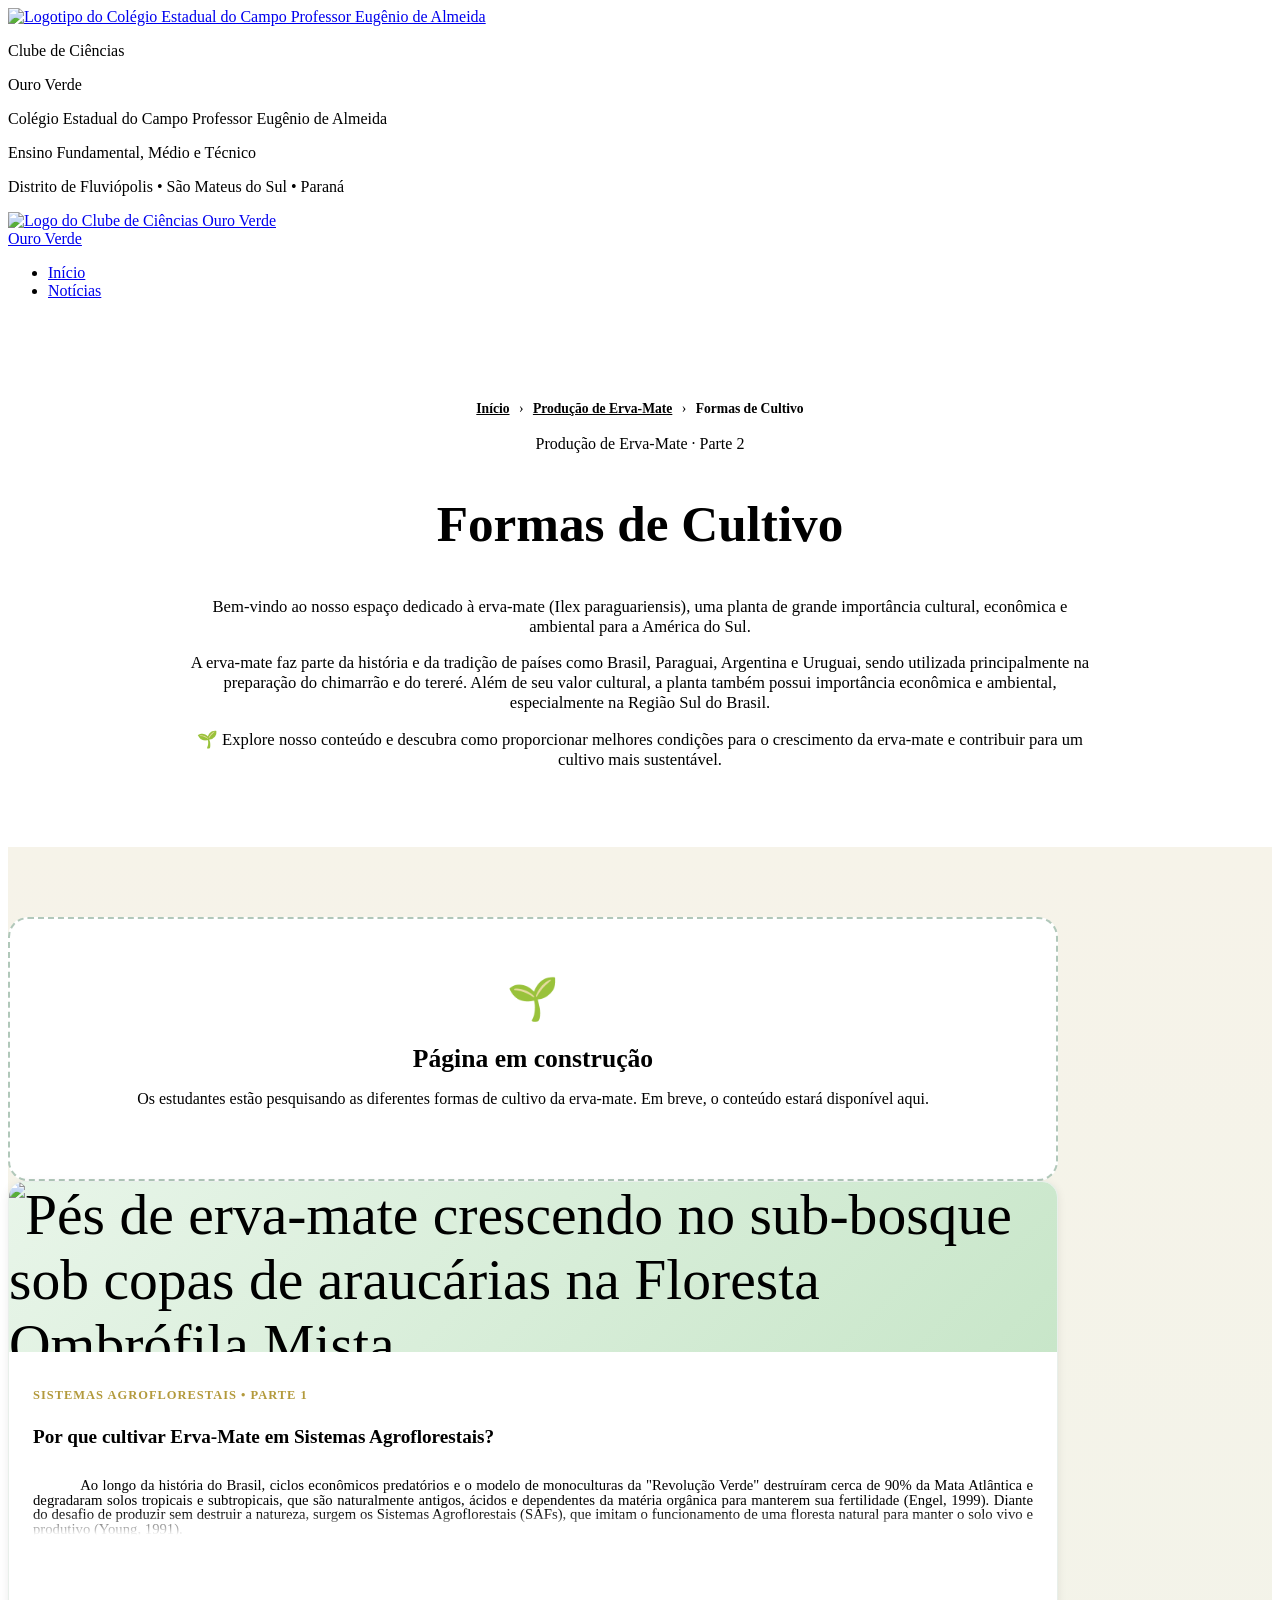
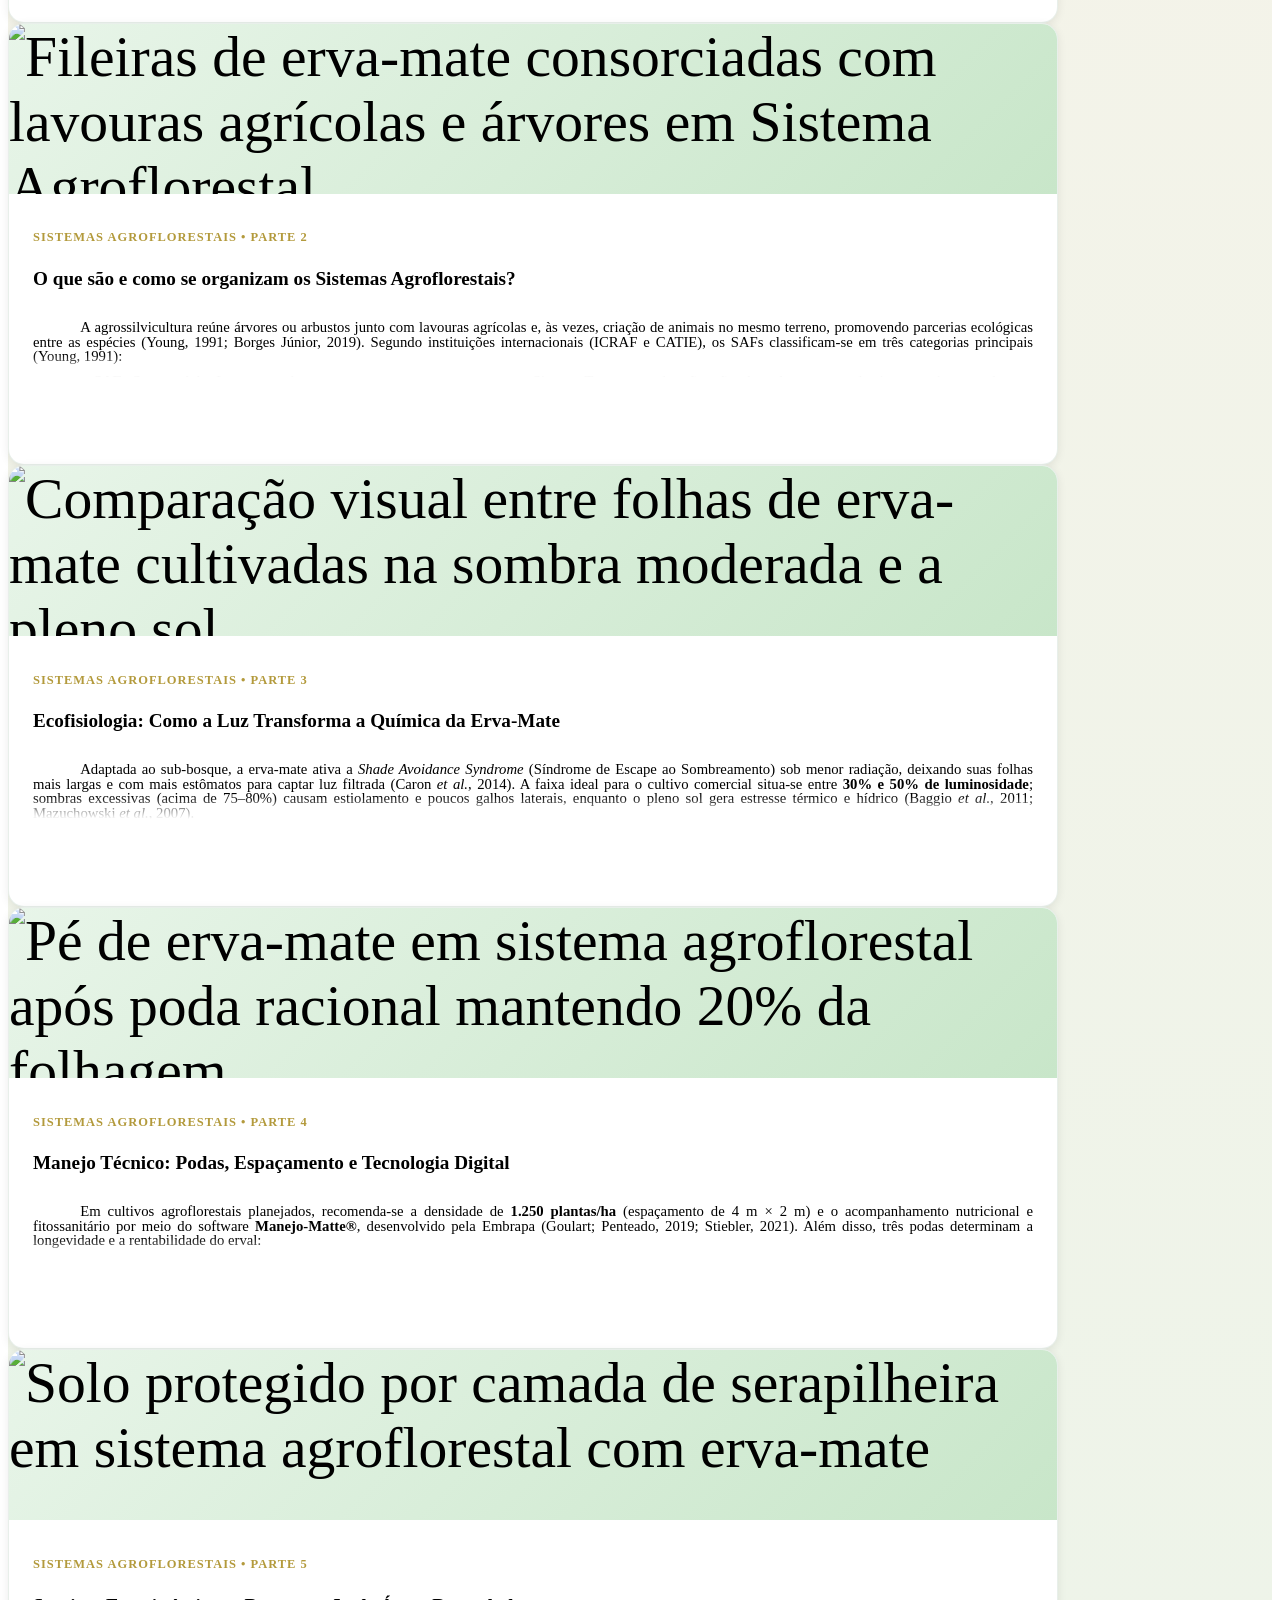
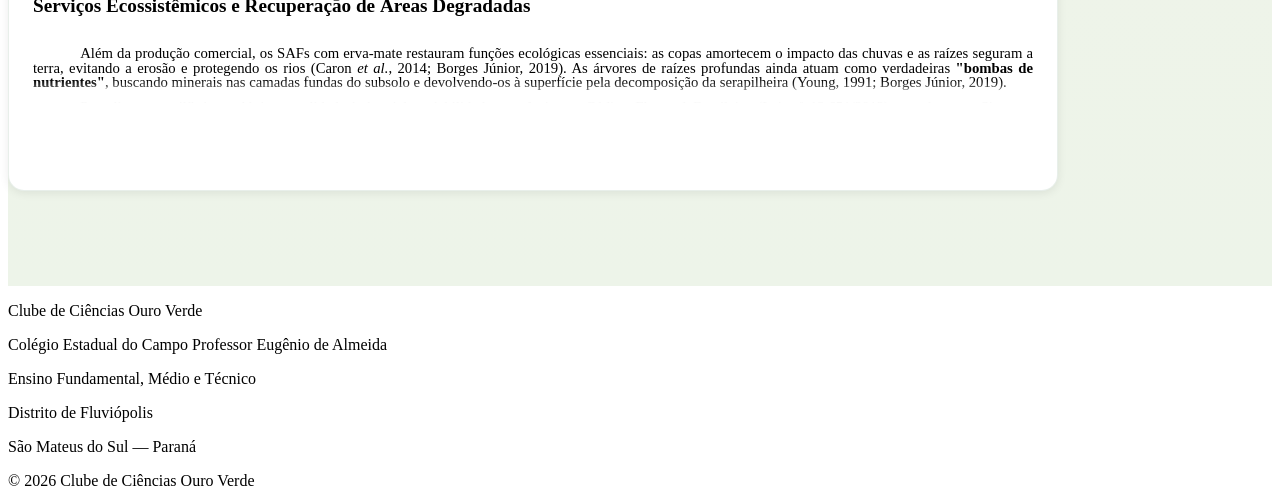
==== commit f34fadf0: "Update formas-cultivo.html adicionei novos textos o texto de agrofloresta no codigo" ====
--- a/paginas/formas-cultivo.html
+++ b/paginas/formas-cultivo.html
@@ -251,29 +251,215 @@
                 ========================================== -->
 
                 <!-- ===== TERMINAR O CONTEÚDO AQUI ===== -->
- <article class="card-topico">
-                        <div class="card-topico-imagem">🌱</div>
-                        <div class="card-topico-conteudo">
-                            <p class="card-topico-etapa">Assunto</p>
-                            <h2>
-                                Título do assunto
-                            </h2>
-                            <div class="card-topico-texto">
-                                <p>
-                                    Primeiro parágrafo.
-                                </p>
-                                <p>
-                                    Segundo parágrafo.
-                                </p>
-                                <p class="fonte-texto">
-                                    Fonte: SOBRENOME, Nome. Título. Ano.
-                                </p>
-                            </div>
-                            <button class="card-topico-botao" type="button">
-                                Ler mais →
-                            </button>
-                        </div>
-                    </article>
+ <!-- Regra CSS recomendada para aplicar o padrão ABNT/FICIÊNCIAS dentro dos cartões -->
+<style>
+  .card-topico-texto p {
+    text-indent: 1.25cm;
+    line-height: 1.0;
+    text-align: justify;
+    margin-bottom: 8px;
+  }
+  .card-topico-texto p.fonte-texto {
+    text-indent: 0;
+    font-size: 0.85em;
+    margin-top: 12px;
+    text-align: left;
+  }
+  .card-topico-texto ul, .card-topico-texto ol {
+    line-height: 1.0;
+    text-align: justify;
+    margin-bottom: 8px;
+  }
+</style>
+
+<!-- =====================================================================
+     CARTÃO 1 — INTRODUÇÃO E CONTEXTO HISTÓRICO E ECOLÓGICO
+====================================================================== -->
+<article class="card-topico">
+    <!-- SUGESTÃO DE APARÊNCIA DA FOTO 1:
+         Uma fotografia ampla mostrando pés de erva-mate crescendo naturalmente embaixo de 
+         árvores altas como a araucária na Floresta Ombrófila Mista, evidenciando o ambiente 
+         original de sub-bosque e a convivência harmônica com a mata nativa. -->
+    <div class="card-topico-imagem">
+        <img
+            src="../imagens/agrofloresta/01-erval-nativo-araucarias.jpg"
+            alt="Pés de erva-mate crescendo no sub-bosque sob copas de araucárias na Floresta Ombrófila Mista"
+            data-legenda="Foto: Acervo dos autores (2026)."
+        >
+    </div>
+    <div class="card-topico-conteudo">
+        <p class="card-topico-etapa">Sistemas Agroflorestais • Parte 1</p>
+        <h2>
+            Por que cultivar Erva-Mate em Sistemas Agroflorestais?
+        </h2>
+        <div class="card-topico-texto">
+            <p>
+                Ao longo da história do Brasil, ciclos econômicos predatórios e o modelo de monoculturas da "Revolução Verde" destruíram cerca de 90% da Mata Atlântica e degradaram solos tropicais e subtropicais, que são naturalmente antigos, ácidos e dependentes da matéria orgânica para manterem sua fertilidade (Engel, 1999). Diante do desafio de produzir sem destruir a natureza, surgem os Sistemas Agroflorestais (SAFs), que imitam o funcionamento de uma floresta natural para manter o solo vivo e produtivo (Young, 1991).
+            </p>
+            <p>
+                Nesse cenário sustentável, a erva-mate (<i>Ilex paraguariensis</i> St. Hil.) destaca-se como o principal Produto Florestal Não Madeireiro (PFNM) do Sul do Brasil (Goulart; Penteado, 2019; Stiebler, 2021). Por ter evoluído naturalmente na sombra da Floresta Ombrófila Mista (Mata de Araucárias), ela adapta-se perfeitamente aos SAFs, gerando renda para pequenos produtores e recuperando Áreas de Preservação Permanente (APP) e Reservas Legais (Brasil, 2012; Caron <i>et al.</i>, 2014).
+            </p>
+            <p class="fonte-texto">
+                Fonte: ENGEL, V. L. Introdução aos Sistemas Agroflorestais. Botucatu: FEPAF, 1999; GOULART, I. C. G. R.; PENTEADO, J. J. F. Erva 20: sistema de produção para erva-mate. Brasília, DF: Embrapa, 2019.
+            </p>
+        </div>
+        <button class="card-topico-botao" type="button">
+            Ler mais →
+        </button>
+    </div>
+</article>
+
+<!-- =====================================================================
+     CARTÃO 2 — CONCEITUAÇÃO E CLASSIFICAÇÃO DOS SAFs
+====================================================================== -->
+<article class="card-topico">
+    <!-- SUGESTÃO DE APARÊNCIA DA FOTO 2:
+         Foto mostrando o arranjo espacial de um Sistema Agroflorestal simultâneo, com fileiras 
+         de erva-mate intercaladas com culturas agrícolas (como milho, feijão ou adubação verde) 
+         e árvores mais altas formando diferentes "andares" verdes na propriedade. -->
+    <div class="card-topico-imagem">
+        <img
+            src="../imagens/agrofloresta/02-arranjo-saf-simultaneo.jpg"
+            alt="Fileiras de erva-mate consorciadas com lavouras agrícolas e árvores em Sistema Agroflorestal"
+            data-legenda="Foto: Acervo dos autores (2026)."
+        >
+    </div>
+    <div class="card-topico-conteudo">
+        <p class="card-topico-etapa">Sistemas Agroflorestais • Parte 2</p>
+        <h2>
+            O que são e como se organizam os Sistemas Agroflorestais?
+        </h2>
+        <div class="card-topico-texto">
+            <p>
+                A agrossilvicultura reúne árvores ou arbustos junto com lavouras agrícolas e, às vezes, criação de animais no mesmo terreno, promovendo parcerias ecológicas entre as espécies (Young, 1991; Borges Júnior, 2019). Segundo instituições internacionais (ICRAF e CATIE), os SAFs classificam-se em três categorias principais (Young, 1991):
+            </p>
+            <ul>
+                <li><strong>SAFs Sequenciais:</strong> Lavouras e árvores se revezam no tempo, como no Sistema Taungya, onde grãos são plantados entre mudas jovens até que as árvores cresçam e fechem a copa (Young, 1991).</li>
+                <li><strong>SAFs Simultâneos:</strong> Diferentes culturas, árvores e animais convivem ao mesmo tempo em "andares" verdes, como nos quintais agroflorestais, cultivos em aléias e sistemas multiestratificados (Young, 1991).</li>
+                <li><strong>Sistemas Complementares:</strong> Estruturas de proteção na propriedade, como cercas vivas e quebra-ventos (Young, 1991). Na agricultura atual, destacam-se também os modelos de Integração Lavoura-Pecuária-Floresta (ILPF) (Borges Júnior, 2019).</li>
+            </ul>
+            <p class="fonte-texto">
+                Fonte: YOUNG, A. Agroforestry for soil conservation. Wallingford: CAB International, 1991; BORGES JÚNIOR, N. P. Sistemas agroflorestais: uma alternativa para diversificar a produção agrícola. Rio Verde: IF Goiano, 2019.
+            </p>
+        </div>
+        <button class="card-topico-botao" type="button">
+            Ler mais →
+        </button>
+    </div>
+</article>
+
+<!-- =====================================================================
+     CARTÃO 3 — ECOFISIOLOGIA, LUMINOSIDADE E BIOATIVOS
+====================================================================== -->
+<article class="card-topico">
+    <!-- SUGESTÃO DE APARÊNCIA DA FOTO 3:
+         Foto aproximada (close) comparando lado a lado um ramo de erva-mate cultivado sob 
+         sombreamento moderado (com folhas largas, finas e de cor verde-escura intensa) e um 
+         ramo exposto ao sol pleno (com folhas menores e mais amareladas). -->
+    <div class="card-topico-imagem">
+        <img
+            src="../imagens/agrofloresta/03-comparacao-folhas-sombra-sol.jpg"
+            alt="Comparação visual entre folhas de erva-mate cultivadas na sombra moderada e a pleno sol"
+            data-legenda="Foto: Acervo dos autores (2026)."
+        >
+    </div>
+    <div class="card-topico-conteudo">
+        <p class="card-topico-etapa">Sistemas Agroflorestais • Parte 3</p>
+        <h2>
+            Ecofisiologia: Como a Luz Transforma a Química da Erva-Mate
+        </h2>
+        <div class="card-topico-texto">
+            <p>
+                Adaptada ao sub-bosque, a erva-mate ativa a <i>Shade Avoidance Syndrome</i> (Síndrome de Escape ao Sombreamento) sob menor radiação, deixando suas folhas mais largas e com mais estômatos para captar luz filtrada (Caron <i>et al.</i>, 2014). A faixa ideal para o cultivo comercial situa-se entre <strong>30% e 50% de luminosidade</strong>; sombras excessivas (acima de 75–80%) causam estiolamento e poucos galhos laterais, enquanto o pleno sol gera estresse térmico e hídrico (Baggio <i>et al.</i>, 2011; Mazuchowski <i>et al.</i>, 2007).
+            </p>
+            <p>
+                A luz também controla os bioativos das folhas: sob sombreamento moderado (próximo a 30% de luz), a planta acumula maiores teores de <strong>metilxantinas (cafeína e teobromina)</strong> e reduz o excesso de <strong>compostos fenólicos totais</strong> (protetores contra raios UV), resultando em uma erva-mate com sabor mais suave, menos amargo e menos adstringente (Maccari Junior; Mazuchowski, 2000; Rossa <i>et al.</i>, 2017).
+            </p>
+            <p class="fonte-texto">
+                Fonte: CARON, B. O. et al. Eficiência do uso da radiação solar por plantas Ilex paraguariensis. Ciência Florestal, v. 24, n. 2, 2014; ROSSA, Ü. B. et al. Influência da luminosidade e fertilizantes nos teores de metilxantinas e compostos fenólicos em folhas de erva-mate. Ciência Florestal, v. 27, n. 4, 2017.
+            </p>
+        </div>
+        <button class="card-topico-botao" type="button">
+            Ler mais →
+        </button>
+    </div>
+</article>
+
+<!-- =====================================================================
+     CARTÃO 4 — MANEJO TÉCNICO, PODAS E MONITORAMENTO DIGITAL
+====================================================================== -->
+<article class="card-topico">
+    <!-- SUGESTÃO DE APARÊNCIA DA FOTO 4:
+         Foto de campo mostrando um pé de erva-mate agroflorestal recém-podado no sistema de 
+         poda racional, evidenciando a arquitetura de copa baixa e a preservação de pelo menos 
+         20% das folhas verdes remanescentes ("folhas de pulmão"). -->
+    <div class="card-topico-imagem">
+        <img
+            src="../imagens/agrofloresta/04-poda-racional-saf.jpg"
+            alt="Pé de erva-mate em sistema agroflorestal após poda racional mantendo 20% da folhagem"
+            data-legenda="Foto: Acervo dos autores (2026)."
+        >
+    </div>
+    <div class="card-topico-conteudo">
+        <p class="card-topico-etapa">Sistemas Agroflorestais • Parte 4</p>
+        <h2>
+            Manejo Técnico: Podas, Espaçamento e Tecnologia Digital
+        </h2>
+        <div class="card-topico-texto">
+            <p>
+                Em cultivos agroflorestais planejados, recomenda-se a densidade de <strong>1.250 plantas/ha</strong> (espaçamento de 4 m × 2 m) e o acompanhamento nutricional e fitossanitário por meio do software <strong>Manejo-Matte®</strong>, desenvolvido pela Embrapa (Goulart; Penteado, 2019; Stiebler, 2021). Além disso, três podas determinam a longevidade e a rentabilidade do erval:
+            </p>
+            <ol>
+                <li><strong>Poda de Formação (Ano 2):</strong> Corta a ponta do galho principal para quebrar a dominância apical e induzir ramos laterais equilibrados (Goulart; Penteado, 2017; Medrado <i>et al.</i>, 2000).</li>
+                <li><strong>Poda de Produção (Ciclos de 18 a 24 meses):</strong> Colheita seletiva que mantém obrigatoriamente no mínimo <strong>20% das folhas verdes</strong> na copa para garantir a fotossíntese e a rebrota (Goulart; Penteado, 2017; Santin, 2008).</li>
+                <li><strong>Poda de Renovação (Rebaixamento):</strong> Corte basal a até 1 metro do solo no repouso vegetativo para regenerar árvores velhas ou deformadas (Baggio <i>et al.</i>, 2011; Goulart; Penteado, 2017).</li>
+            </ol>
+            <p class="fonte-texto">
+                Fonte: GOULART, I. C. G. R.; PENTEADO, J. J. F. Poda em erva-mate plantada. Colombo: Embrapa Florestas, 2017; MEDRADO, M. J. S. et al. Sistemas de poda de formação e produtividade da erva-mate. Colombo: Embrapa Florestas, 2000.
+            </p>
+        </div>
+        <button class="card-topico-botao" type="button">
+            Ler mais →
+        </button>
+    </div>
+</article>
+
+<!-- =====================================================================
+     CARTÃO 5 — SERVIÇOS ECOSSISTÊMICOS E RECUPERAÇÃO AMBIENTAL
+====================================================================== -->
+<article class="card-topico">
+    <!-- SUGESTÃO DE APARÊNCIA DA FOTO 5:
+         Foto tirada em ângulo baixo mostrando o chão do erval agroflorestal coberto por uma 
+         rica camada de serapilheira (folhas e galhos em decomposição) junto às raízes das árvores, 
+         ilustrando a proteção contra erosão e a ciclagem natural de nutrientes. -->
+    <div class="card-topico-imagem">
+        <img
+            src="../imagens/agrofloresta/05-servicos-ecossistemicos-serapilheira.jpg"
+            alt="Solo protegido por camada de serapilheira em sistema agroflorestal com erva-mate"
+            data-legenda="Foto: Acervo dos autores (2026)."
+        >
+    </div>
+    <div class="card-topico-conteudo">
+        <p class="card-topico-etapa">Sistemas Agroflorestais • Parte 5</p>
+        <h2>
+            Serviços Ecossistêmicos e Recuperação de Áreas Degradadas
+        </h2>
+        <div class="card-topico-texto">
+            <p>
+                Além da produção comercial, os SAFs com erva-mate restauram funções ecológicas essenciais: as copas amortecem o impacto das chuvas e as raízes seguram a terra, evitando a erosão e protegendo os rios (Caron <i>et al.</i>, 2014; Borges Júnior, 2019). As árvores de raízes profundas ainda atuam como verdadeiras <strong>"bombas de nutrientes"</strong>, buscando minerais nas camadas fundas do subsolo e devolvendo-os à superfície pela decomposição da serapilheira (Young, 1991; Borges Júnior, 2019).
+            </p>
+            <p>
+                Por aliarem equilíbrio ecológico, qualidade industrial e viabilidade econômica, o Código Florestal Brasileiro (Lei n.º 12.651/2012) reconhece os Sistemas Agroflorestais com erva-mate como estratégia legal e sustentável para recompor Áreas de Preservação Permanente (APP) e Reservas Legais (RL) em propriedades rurais (Brasil, 2012; Goulart; Penteado, 2019; Stiebler, 2021).
+            </p>
+            <p class="fonte-texto">
+                Fonte: BRASIL. Lei n.º 12.651, de 25 de maio de 2012 (Código Florestal Brasileiro). Diário Oficial da União, Brasília, DF, 28 maio 2012; STIEBLER, L. P. P. M. Avaliação da produtividade de Erva-mate conduzida em sistema agroflorestal. Curitibanos: UFSC, 2021.
+            </p>
+        </div>
+        <button class="card-topico-botao" type="button">
+            Ler mais →
+        </button>
+    </div>
+</article>
 
             </div>
         </section>
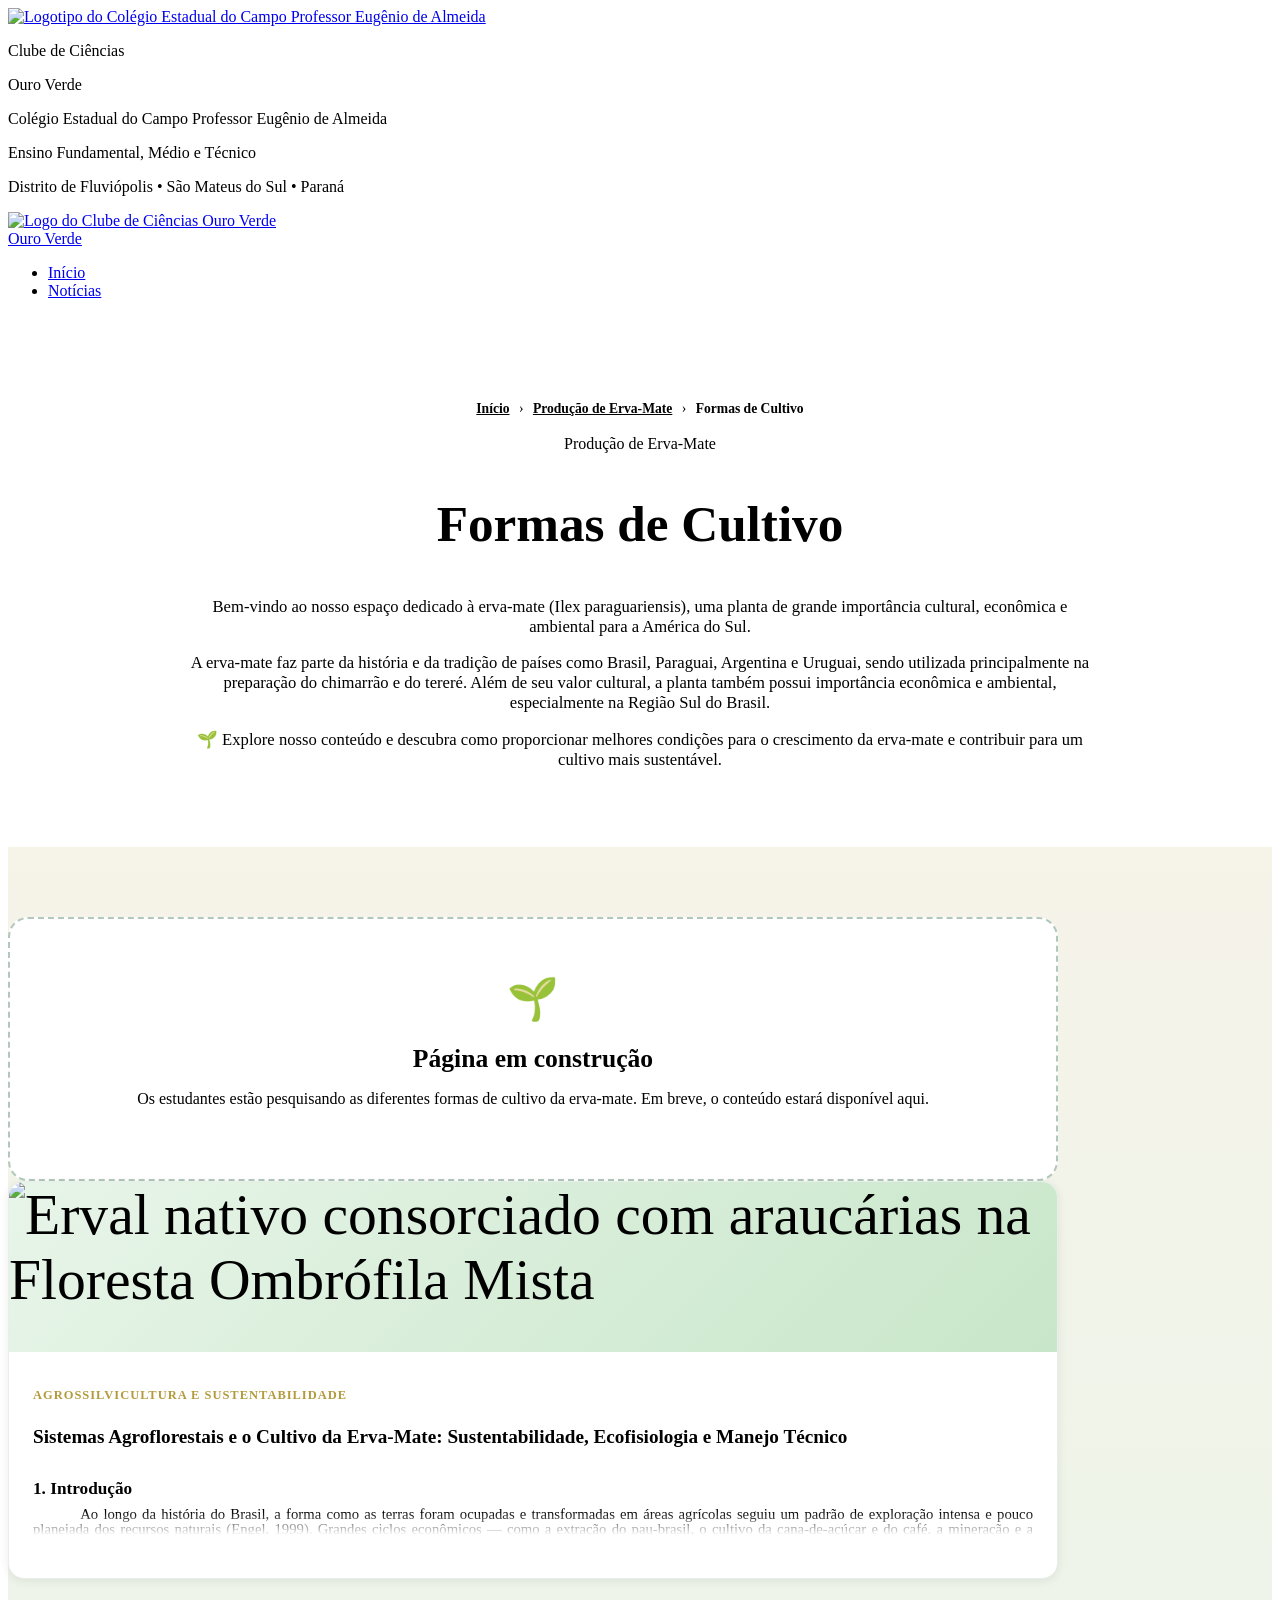
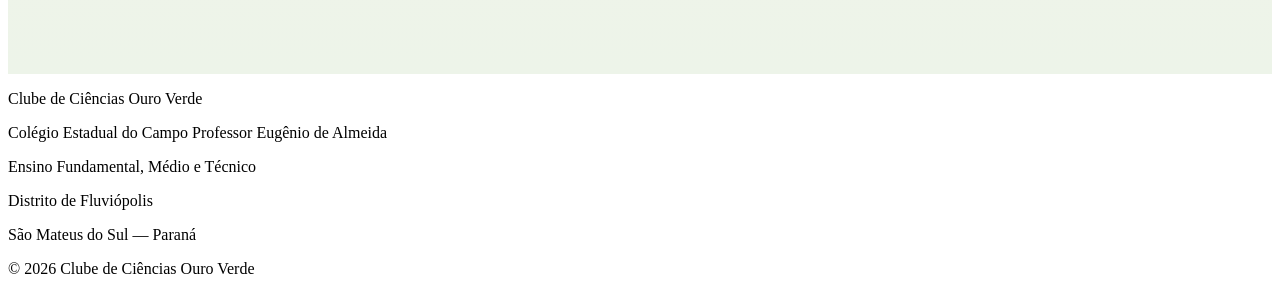
==== commit 5666da8f: "Edição do texto do card Agroflorestas" ====
--- a/paginas/formas-cultivo.html
+++ b/paginas/formas-cultivo.html
@@ -152,7 +152,7 @@
                     <strong>Formas de Cultivo</strong>
                 </nav>
                 <p class="rotulo-secao">
-                    Produção de Erva-Mate · Parte 2
+                    Produção de Erva-Mate
                 </p>
                 <h1>
                     Formas de Cultivo
@@ -251,216 +251,373 @@
                 ========================================== -->
 
                 <!-- ===== TERMINAR O CONTEÚDO AQUI ===== -->
- <!-- Regra CSS recomendada para aplicar o padrão ABNT/FICIÊNCIAS dentro dos cartões -->
+
+<!-- Regra CSS recomendada para aplicar a formatação ABNT/FICIÊNCIAS dentro do card único -->
 <style>
   .card-topico-texto p {
-    text-indent: 1.25cm;
+    text-indent: 1.25cm; /* Recuo de primeira linha de 1,25 cm */
+    line-height: 1.0;    /* Espaçamento entrelinhas simples */
+    text-align: justify;
+    margin-top: 0;
+    margin-bottom: 8px;
+  }
+
+  .card-topico-texto h3,
+  .card-topico-texto h4 {
+    text-indent: 0;
+    text-align: left;
+    margin-top: 16px;
+    margin-bottom: 8px;
+    line-height: 1.15;
+  }
+
+  .card-topico-texto ul,
+  .card-topico-texto ol {
     line-height: 1.0;
     text-align: justify;
+    margin-top: 4px;
+    margin-bottom: 10px;
+    padding-left: 1.5cm;
+  }
+
+  .card-topico-texto li {
+    margin-bottom: 5px;
+  }
+
+  /* Formatação dos quadros/figuras internas no padrão ABNT */
+  .figura-interna {
+    margin: 18px auto;
+    text-align: center;
+    page-break-inside: avoid;
+  }
+
+  .figura-interna figcaption.figura-titulo {
+    font-size: 0.9em;
+    margin-bottom: 6px;
+    text-align: center;
+  }
+
+  .figura-interna figcaption.figura-fonte {
+    font-size: 0.85em;
+    margin-top: 6px;
+    text-align: center;
+  }
+
+  .figura-interna img {
+    max-width: 90%;
+    height: auto;
+    display: block;
+    margin: 0 auto;
+    border-radius: 4px;
+  }
+
+  /* Quadro visual de orientação para inserir a foto (substituir pela tag <img> depois) */
+  .quadro-sugestao-foto {
+    border: 1.5px dashed #2e6b3e;
+    background-color: #f4f9f5;
+    color: #1b4326;
+    padding: 12px 16px;
+    margin: 0 auto;
+    max-width: 90%;
+    font-size: 0.9em;
+    line-height: 1.2;
+    text-align: left;
+    border-radius: 6px;
+  }
+
+  /* Formatação da Tabela no padrão ABNT */
+  .tabela-abnt-container {
+    margin: 18px auto;
+    overflow-x: auto;
+  }
+
+  .tabela-abnt-titulo {
+    font-size: 0.9em;
+    margin-bottom: 6px;
+    text-align: left;
+    text-indent: 0 !important;
+  }
+
+  .tabela-abnt {
+    width: 100%;
+    border-collapse: collapse;
+    font-size: 0.88em;
+    line-height: 1.1;
+  }
+
+  .tabela-abnt th,
+  .tabela-abnt td {
+    border-top: 1px solid #333333;
+    border-bottom: 1px solid #333333;
+    padding: 8px 6px;
+    text-align: left;
+    vertical-align: top;
+  }
+
+  .tabela-abnt th {
+    background-color: #eef5f0;
+    font-weight: bold;
+  }
+
+  .tabela-abnt-fonte {
+    font-size: 0.85em;
+    margin-top: 6px;
+    text-align: left;
+    text-indent: 0 !important;
+  }
+
+  /* Seção de Referências ABNT (sem recuo de parágrafo e alinhada à esquerda) */
+  .referencias-abnt {
+    margin-top: 20px;
+    border-top: 1px solid #dddddd;
+    padding-top: 12px;
+  }
+
+  .referencias-abnt p.fonte-texto {
+    text-indent: 0;
+    text-align: left;
+    font-size: 0.88em;
+    line-height: 1.05;
     margin-bottom: 8px;
   }
-  .card-topico-texto p.fonte-texto {
-    text-indent: 0;
-    font-size: 0.85em;
-    margin-top: 12px;
-    text-align: left;
-  }
-  .card-topico-texto ul, .card-topico-texto ol {
-    line-height: 1.0;
-    text-align: justify;
-    margin-bottom: 8px;
-  }
 </style>
 
-<!-- =====================================================================
-     CARTÃO 1 — INTRODUÇÃO E CONTEXTO HISTÓRICO E ECOLÓGICO
-====================================================================== -->
+<!-- =========================================================================
+     CARTÃO Sistemas agroflorestais
+========================================================================== -->
 <article class="card-topico">
-    <!-- SUGESTÃO DE APARÊNCIA DA FOTO 1:
-         Uma fotografia ampla mostrando pés de erva-mate crescendo naturalmente embaixo de 
-         árvores altas como a araucária na Floresta Ombrófila Mista, evidenciando o ambiente 
-         original de sub-bosque e a convivência harmônica com a mata nativa. -->
+    <!-- FOTO PRINCIPAL DE CAPA DO CARTÃO (MODELO 2) -->
     <div class="card-topico-imagem">
         <img
-            src="../imagens/agrofloresta/01-erval-nativo-araucarias.jpg"
-            alt="Pés de erva-mate crescendo no sub-bosque sob copas de araucárias na Floresta Ombrófila Mista"
+            src="../imagens/agrofloresta/capa-saf-erva-mate.jpg"
+            alt="Erval nativo consorciado com araucárias na Floresta Ombrófila Mista"
             data-legenda="Foto: Acervo dos autores (2026)."
         >
     </div>
+
     <div class="card-topico-conteudo">
-        <p class="card-topico-etapa">Sistemas Agroflorestais • Parte 1</p>
+        <p class="card-topico-etapa">Agrossilvicultura e Sustentabilidade</p>
         <h2>
-            Por que cultivar Erva-Mate em Sistemas Agroflorestais?
+            Sistemas Agroflorestais e o Cultivo da Erva-Mate: Sustentabilidade, Ecofisiologia e Manejo Técnico
         </h2>
+
         <div class="card-topico-texto">
-            <p>
-                Ao longo da história do Brasil, ciclos econômicos predatórios e o modelo de monoculturas da "Revolução Verde" destruíram cerca de 90% da Mata Atlântica e degradaram solos tropicais e subtropicais, que são naturalmente antigos, ácidos e dependentes da matéria orgânica para manterem sua fertilidade (Engel, 1999). Diante do desafio de produzir sem destruir a natureza, surgem os Sistemas Agroflorestais (SAFs), que imitam o funcionamento de uma floresta natural para manter o solo vivo e produtivo (Young, 1991).
-            </p>
-            <p>
-                Nesse cenário sustentável, a erva-mate (<i>Ilex paraguariensis</i> St. Hil.) destaca-se como o principal Produto Florestal Não Madeireiro (PFNM) do Sul do Brasil (Goulart; Penteado, 2019; Stiebler, 2021). Por ter evoluído naturalmente na sombra da Floresta Ombrófila Mista (Mata de Araucárias), ela adapta-se perfeitamente aos SAFs, gerando renda para pequenos produtores e recuperando Áreas de Preservação Permanente (APP) e Reservas Legais (Brasil, 2012; Caron <i>et al.</i>, 2014).
-            </p>
-            <p class="fonte-texto">
-                Fonte: ENGEL, V. L. Introdução aos Sistemas Agroflorestais. Botucatu: FEPAF, 1999; GOULART, I. C. G. R.; PENTEADO, J. J. F. Erva 20: sistema de produção para erva-mate. Brasília, DF: Embrapa, 2019.
-            </p>
-        </div>
-        <button class="card-topico-botao" type="button">
-            Ler mais →
-        </button>
-    </div>
-</article>
-
-<!-- =====================================================================
-     CARTÃO 2 — CONCEITUAÇÃO E CLASSIFICAÇÃO DOS SAFs
-====================================================================== -->
-<article class="card-topico">
-    <!-- SUGESTÃO DE APARÊNCIA DA FOTO 2:
-         Foto mostrando o arranjo espacial de um Sistema Agroflorestal simultâneo, com fileiras 
-         de erva-mate intercaladas com culturas agrícolas (como milho, feijão ou adubação verde) 
-         e árvores mais altas formando diferentes "andares" verdes na propriedade. -->
-    <div class="card-topico-imagem">
-        <img
-            src="../imagens/agrofloresta/02-arranjo-saf-simultaneo.jpg"
-            alt="Fileiras de erva-mate consorciadas com lavouras agrícolas e árvores em Sistema Agroflorestal"
-            data-legenda="Foto: Acervo dos autores (2026)."
-        >
-    </div>
-    <div class="card-topico-conteudo">
-        <p class="card-topico-etapa">Sistemas Agroflorestais • Parte 2</p>
-        <h2>
-            O que são e como se organizam os Sistemas Agroflorestais?
-        </h2>
-        <div class="card-topico-texto">
-            <p>
-                A agrossilvicultura reúne árvores ou arbustos junto com lavouras agrícolas e, às vezes, criação de animais no mesmo terreno, promovendo parcerias ecológicas entre as espécies (Young, 1991; Borges Júnior, 2019). Segundo instituições internacionais (ICRAF e CATIE), os SAFs classificam-se em três categorias principais (Young, 1991):
+            <!-- SEÇÃO 1 -->
+            <h3>1. Introdução</h3>
+            <p>
+                Ao longo da história do Brasil, a forma como as terras foram ocupadas e transformadas em áreas agrícolas seguiu um padrão de exploração intensa e pouco planejada dos recursos naturais (Engel, 1999). Grandes ciclos econômicos — como a extração do pau-brasil, o cultivo da cana-de-açúcar e do café, a mineração e a pecuária extensiva — derrubaram imensas áreas de florestas nativas, resultando na perda de aproximadamente 90% da cobertura original da Mata Atlântica (Engel, 1999). Anos mais tarde, com a chegada da chamada "Revolução Verde", a agricultura passou a produzir mais alimentos por hectare, mas dependeu fortemente de monoculturas (plantio de uma única espécie), máquinas pesadas, agrotóxicos e fertilizantes químicos desenvolvidos para países de clima frio, tecnologias que muitas vezes não funcionam bem na realidade ecológica dos trópicos (Engel, 1999).
+            </p>
+            <p>
+                Diferente dos solos de regiões temperadas, os solos tropicais e subtropicais brasileiros são muito antigos, naturalmente ácidos e pobres em nutrientes minerais devido à ação intensa das chuvas ao longo de milhares de anos (Engel, 1999). Por isso, a fertilidade dessas terras depende diretamente da camada de matéria orgânica formada por folhas, galhos e raízes em decomposição (Engel, 1999). Diante do desafio de produzir alimentos e gerar renda sem destruir a natureza, surgem os Sistemas Agroflorestais (SAFs), um modelo inteligente de agricultura que imita o funcionamento de uma floresta natural para manter o solo vivo e produtivo (Young, 1991).
+            </p>
+            <p>
+                Nesse cenário sustentável, a erva-mate (<i>Ilex paraguariensis</i> St. Hil.) ganha destaque como o principal Produto Florestal Não Madeireiro (PFNM) da Região Sul do Brasil, movimentando a economia e a cultura regional (Goulart; Penteado, 2019; Stiebler, 2021). Por ser uma árvore nativa que evoluiu naturalmente na sombra das araucárias e outras árvores maiores da Floresta Ombrófila Mista (Mata de Araucárias), a erva-mate adapta-se perfeitamente aos Sistemas Agroflorestais (Caron <i>et al.</i>, 2014). Além de garantir uma fonte de renda segura para pequenos agricultores familiares, seu cultivo integrado ajuda a recuperar áreas degradadas e a cumprir a legislação ambiental em Áreas de Preservação Permanente (APP) e Reserva Legal (RL) (Brasil, 2012; Goulart; Penteado, 2019; Stiebler, 2021).
+            </p>
+
+            <!-- QUADRO / INDICAÇÃO DE IMAGEM 1 -->
+            <figure class="figura-interna">
+                <figcaption class="figura-titulo">
+                    <strong>Figura 1</strong> – Erval nativo consorciado com araucárias na Floresta Ombrófila Mista.
+                </figcaption>
+                <div class="quadro-sugestao-foto">
+                    <strong>📷 Local para adicionar Imagem 1:</strong> Substitua este quadro por <code>&lt;img src="../imagens/agrofloresta/fig1-erval-araucarias.jpg" alt="Erval nativo consorciado com araucárias"&gt;</code>.<br>
+                    <strong>Sugestão de aparência da foto:</strong> Uma fotografia ampla mostrando pés de erva-mate crescendo embaixo de árvores altas como a araucária, evidenciando o ambiente natural de sub-bosque.
+                </div>
+                <figcaption class="figura-fonte">
+                    <strong>Fonte:</strong> Elaborado pelos autores / Acervo da pesquisa (2026).
+                </figcaption>
+            </figure>
+
+            <!-- SEÇÃO 2 -->
+            <h3>2. O que são e como funcionam os Sistemas Agroflorestais (SAFs)?</h3>
+            <p>
+                De forma simples, a agrossilvicultura consiste em reunir, na mesma área de terra, árvores ou arbustos junto com lavouras agrícolas e, em alguns casos, a criação de animais (Young, 1991; Borges Júnior, 2019). Essa combinação não é feita ao acaso: as plantas são organizadas no espaço e no tempo para que uma ajude a outra, criando parcerias ecológicas que aumentam a biodiversidade, protegem o solo e diversificam os produtos colhidos pelo agricultor (Young, 1991; Borges Júnior, 2019).
+            </p>
+            <p>
+                Segundo instituições internacionais de pesquisa agroflorestal, como o ICRAF e o CATIE, os Sistemas Agroflorestais dividem-se em três grandes grupos de acordo com a forma como as plantas são organizadas ao longo do tempo e do terreno (Young, 1991):
             </p>
             <ul>
-                <li><strong>SAFs Sequenciais:</strong> Lavouras e árvores se revezam no tempo, como no Sistema Taungya, onde grãos são plantados entre mudas jovens até que as árvores cresçam e fechem a copa (Young, 1991).</li>
-                <li><strong>SAFs Simultâneos:</strong> Diferentes culturas, árvores e animais convivem ao mesmo tempo em "andares" verdes, como nos quintais agroflorestais, cultivos em aléias e sistemas multiestratificados (Young, 1991).</li>
-                <li><strong>Sistemas Complementares:</strong> Estruturas de proteção na propriedade, como cercas vivas e quebra-ventos (Young, 1991). Na agricultura atual, destacam-se também os modelos de Integração Lavoura-Pecuária-Floresta (ILPF) (Borges Júnior, 2019).</li>
+                <li>
+                    <strong>Sistemas Agroflorestais Sequenciais:</strong> As lavouras agrícolas e as árvores se revezam no terreno ao longo dos anos (Young, 1991). Um exemplo clássico é o Sistema Taungya, no qual o produtor planta culturas de ciclo rápido (como milho ou feijão) entre as mudas de árvores recém-plantadas; enquanto as árvores ainda são pequenas, o agricultor colhe os alimentos e, quando as árvores crescem e fecham a copa, a floresta passa a dominar o espaço (Young, 1991).
+                </li>
+                <li>
+                    <strong>Sistemas Agroflorestais Simultâneos:</strong> Diferentes espécies agrícolas, florestais e até animais convivem ao mesmo tempo e de forma contínua na mesma área (Young, 1991). Entram nesse grupo os quintais agroflorestais, os cultivos em aléias (fileiras de árvores intercaladas com plantações) e os sistemas multiestratificados, que possuem plantas de várias alturas diferentes formando "andares" verdes, exatamente como ocorre na mata nativa (Young, 1991).
+                </li>
+                <li>
+                    <strong>Sistemas Complementares:</strong> São estruturas vegetais plantadas para apoiar e proteger a propriedade rural, como cercas vivas e quebra-ventos, que bloqueiam ventos fortes e protegem as lavouras (Young, 1991).
+                </li>
             </ul>
-            <p class="fonte-texto">
-                Fonte: YOUNG, A. Agroforestry for soil conservation. Wallingford: CAB International, 1991; BORGES JÚNIOR, N. P. Sistemas agroflorestais: uma alternativa para diversificar a produção agrícola. Rio Verde: IF Goiano, 2019.
-            </p>
-        </div>
-        <button class="card-topico-botao" type="button">
-            Ler mais →
-        </button>
-    </div>
-</article>
-
-<!-- =====================================================================
-     CARTÃO 3 — ECOFISIOLOGIA, LUMINOSIDADE E BIOATIVOS
-====================================================================== -->
-<article class="card-topico">
-    <!-- SUGESTÃO DE APARÊNCIA DA FOTO 3:
-         Foto aproximada (close) comparando lado a lado um ramo de erva-mate cultivado sob 
-         sombreamento moderado (com folhas largas, finas e de cor verde-escura intensa) e um 
-         ramo exposto ao sol pleno (com folhas menores e mais amareladas). -->
-    <div class="card-topico-imagem">
-        <img
-            src="../imagens/agrofloresta/03-comparacao-folhas-sombra-sol.jpg"
-            alt="Comparação visual entre folhas de erva-mate cultivadas na sombra moderada e a pleno sol"
-            data-legenda="Foto: Acervo dos autores (2026)."
-        >
-    </div>
-    <div class="card-topico-conteudo">
-        <p class="card-topico-etapa">Sistemas Agroflorestais • Parte 3</p>
-        <h2>
-            Ecofisiologia: Como a Luz Transforma a Química da Erva-Mate
-        </h2>
-        <div class="card-topico-texto">
-            <p>
-                Adaptada ao sub-bosque, a erva-mate ativa a <i>Shade Avoidance Syndrome</i> (Síndrome de Escape ao Sombreamento) sob menor radiação, deixando suas folhas mais largas e com mais estômatos para captar luz filtrada (Caron <i>et al.</i>, 2014). A faixa ideal para o cultivo comercial situa-se entre <strong>30% e 50% de luminosidade</strong>; sombras excessivas (acima de 75–80%) causam estiolamento e poucos galhos laterais, enquanto o pleno sol gera estresse térmico e hídrico (Baggio <i>et al.</i>, 2011; Mazuchowski <i>et al.</i>, 2007).
-            </p>
-            <p>
-                A luz também controla os bioativos das folhas: sob sombreamento moderado (próximo a 30% de luz), a planta acumula maiores teores de <strong>metilxantinas (cafeína e teobromina)</strong> e reduz o excesso de <strong>compostos fenólicos totais</strong> (protetores contra raios UV), resultando em uma erva-mate com sabor mais suave, menos amargo e menos adstringente (Maccari Junior; Mazuchowski, 2000; Rossa <i>et al.</i>, 2017).
-            </p>
-            <p class="fonte-texto">
-                Fonte: CARON, B. O. et al. Eficiência do uso da radiação solar por plantas Ilex paraguariensis. Ciência Florestal, v. 24, n. 2, 2014; ROSSA, Ü. B. et al. Influência da luminosidade e fertilizantes nos teores de metilxantinas e compostos fenólicos em folhas de erva-mate. Ciência Florestal, v. 27, n. 4, 2017.
-            </p>
-        </div>
-        <button class="card-topico-botao" type="button">
-            Ler mais →
-        </button>
-    </div>
-</article>
-
-<!-- =====================================================================
-     CARTÃO 4 — MANEJO TÉCNICO, PODAS E MONITORAMENTO DIGITAL
-====================================================================== -->
-<article class="card-topico">
-    <!-- SUGESTÃO DE APARÊNCIA DA FOTO 4:
-         Foto de campo mostrando um pé de erva-mate agroflorestal recém-podado no sistema de 
-         poda racional, evidenciando a arquitetura de copa baixa e a preservação de pelo menos 
-         20% das folhas verdes remanescentes ("folhas de pulmão"). -->
-    <div class="card-topico-imagem">
-        <img
-            src="../imagens/agrofloresta/04-poda-racional-saf.jpg"
-            alt="Pé de erva-mate em sistema agroflorestal após poda racional mantendo 20% da folhagem"
-            data-legenda="Foto: Acervo dos autores (2026)."
-        >
-    </div>
-    <div class="card-topico-conteudo">
-        <p class="card-topico-etapa">Sistemas Agroflorestais • Parte 4</p>
-        <h2>
-            Manejo Técnico: Podas, Espaçamento e Tecnologia Digital
-        </h2>
-        <div class="card-topico-texto">
-            <p>
-                Em cultivos agroflorestais planejados, recomenda-se a densidade de <strong>1.250 plantas/ha</strong> (espaçamento de 4 m × 2 m) e o acompanhamento nutricional e fitossanitário por meio do software <strong>Manejo-Matte®</strong>, desenvolvido pela Embrapa (Goulart; Penteado, 2019; Stiebler, 2021). Além disso, três podas determinam a longevidade e a rentabilidade do erval:
-            </p>
+            <p>
+                Na prática agrícola brasileira atual, esses modelos também são conhecidos pelas siglas de integração produtiva: Integração Lavoura-Pecuária (ILP), Integração Pecuária-Floresta (IPF), Integração Lavoura-Floresta (ILF) e o sistema mais completo de todos, a Integração Lavoura-Pecuária-Floresta (ILPF), que une grãos, pastagem, gado e árvores em um ciclo altamente sustentável (Borges Júnior, 2019).
+            </p>
+
+            <!-- QUADRO / INDICAÇÃO DE IMAGEM 2 -->
+            <figure class="figura-interna">
+                <figcaption class="figura-titulo">
+                    <strong>Figura 2</strong> – Arranjo espacial de um Sistema Agroflorestal simultâneo com erva-mate e culturas anuais.
+                </figcaption>
+                <div class="quadro-sugestao-foto">
+                    <strong>📷 Local para adicionar Imagem 2:</strong> Substitua este quadro por <code>&lt;img src="../imagens/agrofloresta/fig2-arranjo-saf.jpg" alt="Fileiras de erva-mate intercaladas com culturas anuais"&gt;</code>.<br>
+                    <strong>Sugestão de aparência da foto:</strong> Foto mostrando fileiras de erva-mate intercaladas com milho, feijão ou adubação verde, ou um esquema visual comparando os "andares" das árvores.
+                </div>
+                <figcaption class="figura-fonte">
+                    <strong>Fonte:</strong> Elaborado pelos autores / Acervo da pesquisa (2026).
+                </figcaption>
+            </figure>
+
+            <!-- SEÇÃO 3 -->
+            <h3>3. Ecofisiologia: como a luz do sol transforma a química da erva-mate</h3>
+            <p>
+                A ecofisiologia estuda como as plantas respondem ao ambiente onde vivem. Como a erva-mate nasceu e evoluiu na meia-sombra das florestas do Sul da América do Sul, seu organismo está perfeitamente adaptado para aproveitar ambientes sombreados (Caron <i>et al.</i>, 2014; Maccari Junior; Mazuchowski, 2000). Quando recebe menos luz solar direta, a planta ativa um mecanismo biológico chamado <i>Shade Avoidance Syndrome</i> (Síndrome de Escape ao Sombreamento): suas folhas ficam mais largas, mais finas e desenvolvem maior quantidade de estômatos (estruturas microscópicas por onde a planta respira), tudo para capturar o máximo possível de energia luminosa filtrada pelas copas das árvores maiores (Caron <i>et al.</i>, 2014).
+            </p>
+
+            <h4>3.1. A medida certa de sombra e produtividade</h4>
+            <p>
+                Pesquisas científicas demonstram que a erva-mate não gosta nem de sol escaldante o dia inteiro, nem de escuridão profunda. A faixa ideal de luminosidade para o cultivo comercial em sistemas agroflorestais situa-se entre <strong>30% e 50% de luz solar</strong> (o que equivale a um sombreamento moderado de 50% a 70%) (Mazuchowski <i>et al.</i>, 2007; Young, 1991). Quando a sombra das árvores vizinhas fica densa demais (bloqueando mais de 75% a 80% da luz), a erva-mate sofre estiolamento — ela estica o tronco para cima em busca de claridade, produz poucos galhos laterais e reduz drasticamente a quantidade de folhas colhidas (Baggio <i>et al.</i>, 2011; Caron <i>et al.</i>, 2014).
+            </p>
+
+            <!-- TABELA 1 FORMATADA NO PADRÃO ABNT -->
+            <div class="tabela-abnt-container">
+                <p class="tabela-abnt-titulo">
+                    <strong>Tabela 1</strong> – Efeitos dos diferentes níveis de luminosidade sobre o desenvolvimento e a qualidade foliar da erva-mate (<i>Ilex paraguariensis</i>).
+                </p>
+                <table class="tabela-abnt">
+                    <thead>
+                        <tr>
+                            <th>Nível de Luminosidade / Sombreamento</th>
+                            <th>Resposta Fisiológica e Produtiva da Planta</th>
+                            <th>Referências Científicas</th>
+                        </tr>
+                    </thead>
+                    <tbody>
+                        <tr>
+                            <td><strong>Luminosidade ideal (30% a 50% de luz)</strong></td>
+                            <td>Condição ótima para o crescimento de folhas verdes e maior concentração de metilxantinas (cafeína e teobromina).</td>
+                            <td>Mazuchowski <i>et al.</i> (2007); Rossa <i>et al.</i> (2017)</td>
+                        </tr>
+                        <tr>
+                            <td><strong>Sombreamento excessivo (acima de 75% a 80% de sombra)</strong></td>
+                            <td>Crescimento exagerado em altura (estiolamento), poucos ramos laterais e queda na produtividade da colheita.</td>
+                            <td>Baggio <i>et al.</i> (2011); Goulart e Penteado (2019)</td>
+                        </tr>
+                        <tr>
+                            <td><strong>Pleno sol (100% de luz direta)</strong></td>
+                            <td>Maior estresse por calor e falta de água; folhas mais amareladas e aumento elevado de compostos fenólicos (maior amargor).</td>
+                            <td>Caron <i>et al.</i> (2014); Rachwal <i>et al.</i> (2000)</td>
+                        </tr>
+                    </tbody>
+                </table>
+                <p class="tabela-abnt-fonte">
+                    <strong>Fonte:</strong> Adaptado de Baggio <i>et al.</i> (2011), Caron <i>et al.</i> (2014), Goulart e Penteado (2019), Mazuchowski <i>et al.</i> (2007), Rachwal <i>et al.</i> (2000) e Rossa <i>et al.</i> (2017).
+                </p>
+            </div>
+
+            <h4>3.2. Bioativos: o segredo do sabor e dos benefícios da erva-mate</h4>
+            <p>
+                O sabor característico do chimarrão, do tereré e dos chás, bem como seus efeitos estimulantes e medicinais, vem de substâncias químicas naturais produzidas nas folhas, chamadas metabólitos secundários (Maccari Junior; Mazuchowski, 2000; Rossa <i>et al.</i>, 2017). A quantidade de luz que bate na planta altera diretamente a produção desses compostos:
+            </p>
+            <ul>
+                <li>
+                    <strong>Metilxantinas (Cafeína e Teobromina):</strong> São substâncias estimulantes naturais que a planta fabrica para se defender do ataque de insetos e fungos (Maccari Junior; Mazuchowski, 2000; Rossa <i>et al.</i>, 2017). Estudos comprovam que, sob sombra bem manejada (cerca de 30% de luminosidade), a erva-mate acumula maiores concentrações de metilxantinas nas folhas, especialmente quando o solo recebe adubação equilibrada (Rossa <i>et al.</i>, 2017).
+                </li>
+                <li>
+                    <strong>Compostos Fenólicos Totais (CFT):</strong> Funcionam como um "protetor solar" biológico e antioxidante que protege as células da folha contra os raios ultravioleta (UV) do sol (Rossa <i>et al.</i>, 2017). Plantas cultivadas a pleno sol produzem quantidades muito altas de compostos fenólicos para se protegerem da radiação, o que deixa as folhas com um sabor excessivamente amargo e adstringente (que "amarra" a boca). Já o sombreamento moderado dos Sistemas Agroflorestais equilibra esses compostos, garantindo uma erva-mate de sabor mais suave e agradável para a indústria e para o consumidor (Rossa <i>et al.</i>, 2017).
+                </li>
+            </ul>
+
+            <!-- QUADRO / INDICAÇÃO DE IMAGEM 3 -->
+            <figure class="figura-interna">
+                <figcaption class="figura-titulo">
+                    <strong>Figura 3</strong> – Comparação visual entre folhas de erva-mate cultivadas sob sombreamento moderado (verde-escuras e largas) e a pleno sol (amareladas e menores).
+                </figcaption>
+                <div class="quadro-sugestao-foto">
+                    <strong>📷 Local para adicionar Imagem 3:</strong> Substitua este quadro por <code>&lt;img src="../imagens/agrofloresta/fig3-comparacao-folhas.jpg" alt="Comparação entre folhas de erva-mate na sombra e a pleno sol"&gt;</code>.<br>
+                    <strong>Sugestão de aparência da foto:</strong> Foto aproximada colocando lado a lado um ramo sombreado — verde intenso e largo — e um ramo exposto ao sol pleno — verde-amarelado e menor.
+                </div>
+                <figcaption class="figura-fonte">
+                    <strong>Fonte:</strong> Elaborado pelos autores / Acervo da pesquisa (2026).
+                </figcaption>
+            </figure>
+
+            <!-- SEÇÃO 4 -->
+            <h3>4. Manejo Técnico: a ciência da poda, do espaçamento e da tecnologia</h3>
+            <p>
+                Para que um erval agroflorestal seja produtivo por décadas sem esgotar a planta, o agricultor precisa aplicar técnicas precisas de manejo. A poda, por exemplo, não serve apenas para colher as folhas: ela molda a arquitetura da árvore e estimula o surgimento de novos brotos vigorosos (Goulart; Penteado, 2019). Quando a poda é feita de forma errada ou atrasada, a copa fica deformada e a produção cai drasticamente (Goulart; Penteado, 2017; Stiebler, 2021).
+            </p>
+
+            <h4>4.1. Os três tipos essenciais de poda</h4>
             <ol>
-                <li><strong>Poda de Formação (Ano 2):</strong> Corta a ponta do galho principal para quebrar a dominância apical e induzir ramos laterais equilibrados (Goulart; Penteado, 2017; Medrado <i>et al.</i>, 2000).</li>
-                <li><strong>Poda de Produção (Ciclos de 18 a 24 meses):</strong> Colheita seletiva que mantém obrigatoriamente no mínimo <strong>20% das folhas verdes</strong> na copa para garantir a fotossíntese e a rebrota (Goulart; Penteado, 2017; Santin, 2008).</li>
-                <li><strong>Poda de Renovação (Rebaixamento):</strong> Corte basal a até 1 metro do solo no repouso vegetativo para regenerar árvores velhas ou deformadas (Baggio <i>et al.</i>, 2011; Goulart; Penteado, 2017).</li>
+                <li>
+                    <strong>Poda de Formação (Desponte):</strong> É realizada quando a muda completa cerca de 2 anos de idade no campo (Goulart; Penteado, 2017; Medrado <i>et al.</i>, 2000). O objetivo é cortar a ponta do galho principal que cresce reto para cima (quebrando a chamada dominância apical). Com esse corte, a planta redireciona sua energia para os lados, formando vários galhos laterais e criando uma copa larga, baixa e bem distribuída, o que facilita muito as colheitas futuras (Goulart; Penteado, 2017; Stiebler, 2021).
+                </li>
+                <li>
+                    <strong>Poda de Produção (Poda Racional):</strong> É a colheita comercial propriamente dita, realizada geralmente em ciclos de 18 a 24 meses (Goulart; Penteado, 2017; Medrado <i>et al.</i>, 2000). A regra de ouro da ciência agronômica é <strong>nunca pelar a árvore inteira</strong>: deve-se manter pelo menos <strong>20% das folhas verdes</strong> na copa (chamadas de "folhas de pulmão"). Essas folhas remanescentes continuam fazendo fotossíntese e alimentando as raízes, garantindo que a árvore rebrote rápido e com saúde (Goulart; Penteado, 2017; Santin, 2008).
+                </li>
+                <li>
+                    <strong>Poda de Renovação (Rebaixamento ou Decepa):</strong> É uma técnica de resgate aplicada em árvores muito velhas, doentes ou com galhos malformados (Baggio <i>et al.</i>, 2011; Goulart; Penteado, 2017). Durante o inverno (período de repouso vegetativo da planta), realiza-se um corte drástico no tronco principal a uma altura máxima de 1 metro do solo, estimulando a árvore a emitir brotos jovens e reconstituir uma copa totalmente nova (Baggio <i>et al.</i>, 2011; Goulart; Penteado, 2017).
+                </li>
             </ol>
-            <p class="fonte-texto">
-                Fonte: GOULART, I. C. G. R.; PENTEADO, J. J. F. Poda em erva-mate plantada. Colombo: Embrapa Florestas, 2017; MEDRADO, M. J. S. et al. Sistemas de poda de formação e produtividade da erva-mate. Colombo: Embrapa Florestas, 2000.
-            </p>
-        </div>
-        <button class="card-topico-botao" type="button">
-            Ler mais →
-        </button>
-    </div>
-</article>
-
-<!-- =====================================================================
-     CARTÃO 5 — SERVIÇOS ECOSSISTÊMICOS E RECUPERAÇÃO AMBIENTAL
-====================================================================== -->
-<article class="card-topico">
-    <!-- SUGESTÃO DE APARÊNCIA DA FOTO 5:
-         Foto tirada em ângulo baixo mostrando o chão do erval agroflorestal coberto por uma 
-         rica camada de serapilheira (folhas e galhos em decomposição) junto às raízes das árvores, 
-         ilustrando a proteção contra erosão e a ciclagem natural de nutrientes. -->
-    <div class="card-topico-imagem">
-        <img
-            src="../imagens/agrofloresta/05-servicos-ecossistemicos-serapilheira.jpg"
-            alt="Solo protegido por camada de serapilheira em sistema agroflorestal com erva-mate"
-            data-legenda="Foto: Acervo dos autores (2026)."
-        >
-    </div>
-    <div class="card-topico-conteudo">
-        <p class="card-topico-etapa">Sistemas Agroflorestais • Parte 5</p>
-        <h2>
-            Serviços Ecossistêmicos e Recuperação de Áreas Degradadas
-        </h2>
-        <div class="card-topico-texto">
-            <p>
-                Além da produção comercial, os SAFs com erva-mate restauram funções ecológicas essenciais: as copas amortecem o impacto das chuvas e as raízes seguram a terra, evitando a erosão e protegendo os rios (Caron <i>et al.</i>, 2014; Borges Júnior, 2019). As árvores de raízes profundas ainda atuam como verdadeiras <strong>"bombas de nutrientes"</strong>, buscando minerais nas camadas fundas do subsolo e devolvendo-os à superfície pela decomposição da serapilheira (Young, 1991; Borges Júnior, 2019).
-            </p>
-            <p>
-                Por aliarem equilíbrio ecológico, qualidade industrial e viabilidade econômica, o Código Florestal Brasileiro (Lei n.º 12.651/2012) reconhece os Sistemas Agroflorestais com erva-mate como estratégia legal e sustentável para recompor Áreas de Preservação Permanente (APP) e Reservas Legais (RL) em propriedades rurais (Brasil, 2012; Goulart; Penteado, 2019; Stiebler, 2021).
-            </p>
-            <p class="fonte-texto">
-                Fonte: BRASIL. Lei n.º 12.651, de 25 de maio de 2012 (Código Florestal Brasileiro). Diário Oficial da União, Brasília, DF, 28 maio 2012; STIEBLER, L. P. P. M. Avaliação da produtividade de Erva-mate conduzida em sistema agroflorestal. Curitibanos: UFSC, 2021.
-            </p>
-        </div>
-        <button class="card-topico-botao" type="button">
-            Ler mais →
-        </button>
-    </div>
-</article>
-
+
+            <!-- QUADRO / INDICAÇÃO DE IMAGEM 4 -->
+            <figure class="figura-interna">
+                <figcaption class="figura-titulo">
+                    <strong>Figura 4</strong> – Execução da poda de produção racional em erva-mate, mantendo o mínimo de 20% da folhagem na copa.
+                </figcaption>
+                <div class="quadro-sugestao-foto">
+                    <strong>📷 Local para adicionar Imagem 4:</strong> Substitua este quadro por <code>&lt;img src="../imagens/agrofloresta/fig4-poda-racional.jpg" alt="Erva-mate após poda racional mantendo 20% das folhas"&gt;</code>.<br>
+                    <strong>Sugestão de aparência da foto:</strong> Foto de campo mostrando um pé de erva-mate recém-podado onde ainda restam cerca de 20% das folhas verdes na parte superior ou inferior da copa.
+                </div>
+                <figcaption class="figura-fonte">
+                    <strong>Fonte:</strong> Elaborado pelos autores / Acervo da pesquisa (2026).
+                </figcaption>
+            </figure>
+
+            <h4>4.2. Espaçamento e monitoramento digital no campo</h4>
+            <p>
+                Em plantios agroflorestais planejados, recomenda-se uma densidade média de <strong>1.250 pés de erva-mate por hectare</strong>, organizados em um espaçamento padrão de 4 metros entre as fileiras e 2 metros entre cada planta na linha (4 m × 2 m) (Goulart; Penteado, 2019). Já em áreas de floresta nativa ou restauração ambiental, utiliza-se o enriquecimento de clareiras, plantando as mudas nos espaços onde entra mais luz entre as árvores maiores (Baggio <i>et al.</i>, 2011; Goulart; Penteado, 2019).
+            </p>
+            <p>
+                Além do conhecimento tradicional, a tecnologia digital também chegou aos ervais. Pesquisadores da Empresa Brasileira de Pesquisa Agropecuária (Embrapa) desenvolveram o software <strong>Manejo-Matte®</strong>, uma ferramenta computacional que ajuda técnicos e agricultores a diagnosticar a nutrição do solo, controlar pragas, planejar podas e acompanhar a produtividade de cada talhão ao longo dos anos (Goulart; Penteado, 2019; Stiebler, 2021).
+            </p>
+
+            <!-- SEÇÃO 5 -->
+            <h3>5. Serviços Ecossistêmicos e Recuperação Ambiental</h3>
+            <p>
+                Muito além da produção de folhas para a indústria, os Sistemas Agroflorestais com erva-mate prestam valiosos <strong>serviços ecossistêmicos</strong> — benefícios gratuitos que a natureza equilibrada oferece à sociedade (Caron <i>et al.</i>, 2014; Stiebler, 2021). As copas das árvores amortecem o impacto das gotas de chuva, enquanto suas raízes seguram a terra, evitando a erosão e o assoreamento dos rios (Young, 1991; Borges Júnior, 2019).
+            </p>
+            <p>
+                Outro fenômeno fascinante que ocorre nos SAFs é a atuação das árvores de raízes profundas como verdadeiras <strong>"bombas de nutrientes"</strong>: elas buscam minerais lá no fundo do subsolo — onde as raízes das plantas menores não alcançam —, transportam esses nutrientes até as folhas e, quando essas folhas caem e formam a serapilheira (o tapete de folhas secas no chão da mata), devolvem fertilidade natural para a superfície do solo (Young, 1991; Borges Júnior, 2019). Por todos esses benefícios ecológicos, o Código Florestal Brasileiro (Lei n.º 12.651/2012) reconhece oficialmente os Sistemas Agroflorestais como uma alternativa legal e sustentável para recompor Áreas de Preservação Permanente (APPs) e Reservas Legais em pequenas propriedades rurais (Brasil, 2012; Goulart; Penteado, 2019; Stiebler, 2021).
+            </p>
+
+            <!-- QUADRO / INDICAÇÃO DE IMAGEM 5 -->
+            <figure class="figura-interna">
+                <figcaption class="figura-titulo">
+                    <strong>Figura 5</strong> – Camada de serapilheira (folhas e galhos em decomposição) protegendo o solo e reciclando nutrientes em erval agroflorestal.
+                </figcaption>
+                <div class="quadro-sugestao-foto">
+                    <strong>📷 Local para adicionar Imagem 5:</strong> Substitua este quadro por <code>&lt;img src="../imagens/agrofloresta/fig5-serapilheira-solo.jpg" alt="Camada de serapilheira cobrindo o solo do erval"&gt;</code>.<br>
+                    <strong>Sugestão de aparência da foto:</strong> Foto em close do chão do erval coberto por folhas secas e matéria orgânica, demonstrando a proteção contra erosão.
+                </div>
+                <figcaption class="figura-fonte">
+                    <strong>Fonte:</strong> Elaborado pelos autores / Acervo da pesquisa (2026).
+                </figcaption>
+            </figure>
+
+            <!-- SEÇÃO 6 -->
+            <h3>6. Considerações Finais</h3>
+            <p>
+                O cultivo da erva-mate (<i>Ilex paraguariensis</i>) integrado aos Sistemas Agroflorestais prova na prática que é possível unir conservação ambiental, ciência agronômica e geração de renda para as famílias do campo (Young, 1991; Stiebler, 2021). Quando o produtor respeita a natureza de sub-bosque da planta — mantendo a luminosidade entre 30% e 50% — e aplica corretamente as técnicas de poda de formação e colheita racional, o resultado é um erval saudável, longevo e com folhas ricas em compostos bioativos de alta qualidade (Goulart; Penteado, 2019; Mazuchowski <i>et al.</i>, 2007; Rossa <i>et al.</i>, 2017). Assim, o fortalecimento da pesquisa científica, o uso de ferramentas digitais de manejo e o incentivo às agroflorestas consolidam-se como caminhos fundamentais para o futuro sustentável da agricultura no Sul do Brasil (Goulart; Penteado, 2019; Stiebler, 2021).
+            </p>
+
+            <!-- REFERÊNCIAS COMPLETAS NO PADRÃO ABNT -->
+            <div class="referencias-abnt">
+                <h3>Referências</h3>
+                <p class="fonte-texto">BAGGIO, A. J.; SOARES, A. O.; FELIZARI, S. R.; RUFFATO, A. Produção do componente arbóreo no sistema agroflorestal da erva-mate (<i>Ilex paraguariensis</i>) em Machadinho, RS. <i>In</i>: CONGRESO SUDAMERICANO DE LA YERBA MATE, 5., 2011, Posadas. <strong>Actas</strong> [...]. Posadas: INYM, 2011. p. 105-110.</p>
+                <p class="fonte-texto">BORGES JÚNIOR, N. P. <strong>Sistemas agroflorestais</strong>: uma alternativa para diversificar a produção agrícola. 2019. 31 f. Monografia (Bacharelado em Agronomia) – Instituto Federal Goiano, Rio Verde, 2019.</p>
+                <p class="fonte-texto">BRASIL. Lei n.º 12.651, de 25 de maio de 2012. Dispõe sobre a proteção da vegetação nativa e dá outras providências. <strong>Diário Oficial da União</strong>: seção 1, Brasília, DF, 28 maio 2012.</p>
+                <p class="fonte-texto">CARON, B. O. <i>et al.</i> Eficiência do uso da radiação solar por plantas <i>Ilex paraguariensis</i> A. St. Hil. cultivadas sob sombreamento e a pleno sol. <strong>Ciência Florestal</strong>, Santa Maria, v. 24, n. 2, p. 257-265, 2014.</p>
+                <p class="fonte-texto">ENGEL, V. L. <strong>Introdução aos Sistemas Agroflorestais</strong>. Botucatu: FEPAF, 1999. 70 p.</p>
+                <p class="fonte-texto">GOULART, I. C. G. R.; PENTEADO, J
             </div>
         </section>
 
